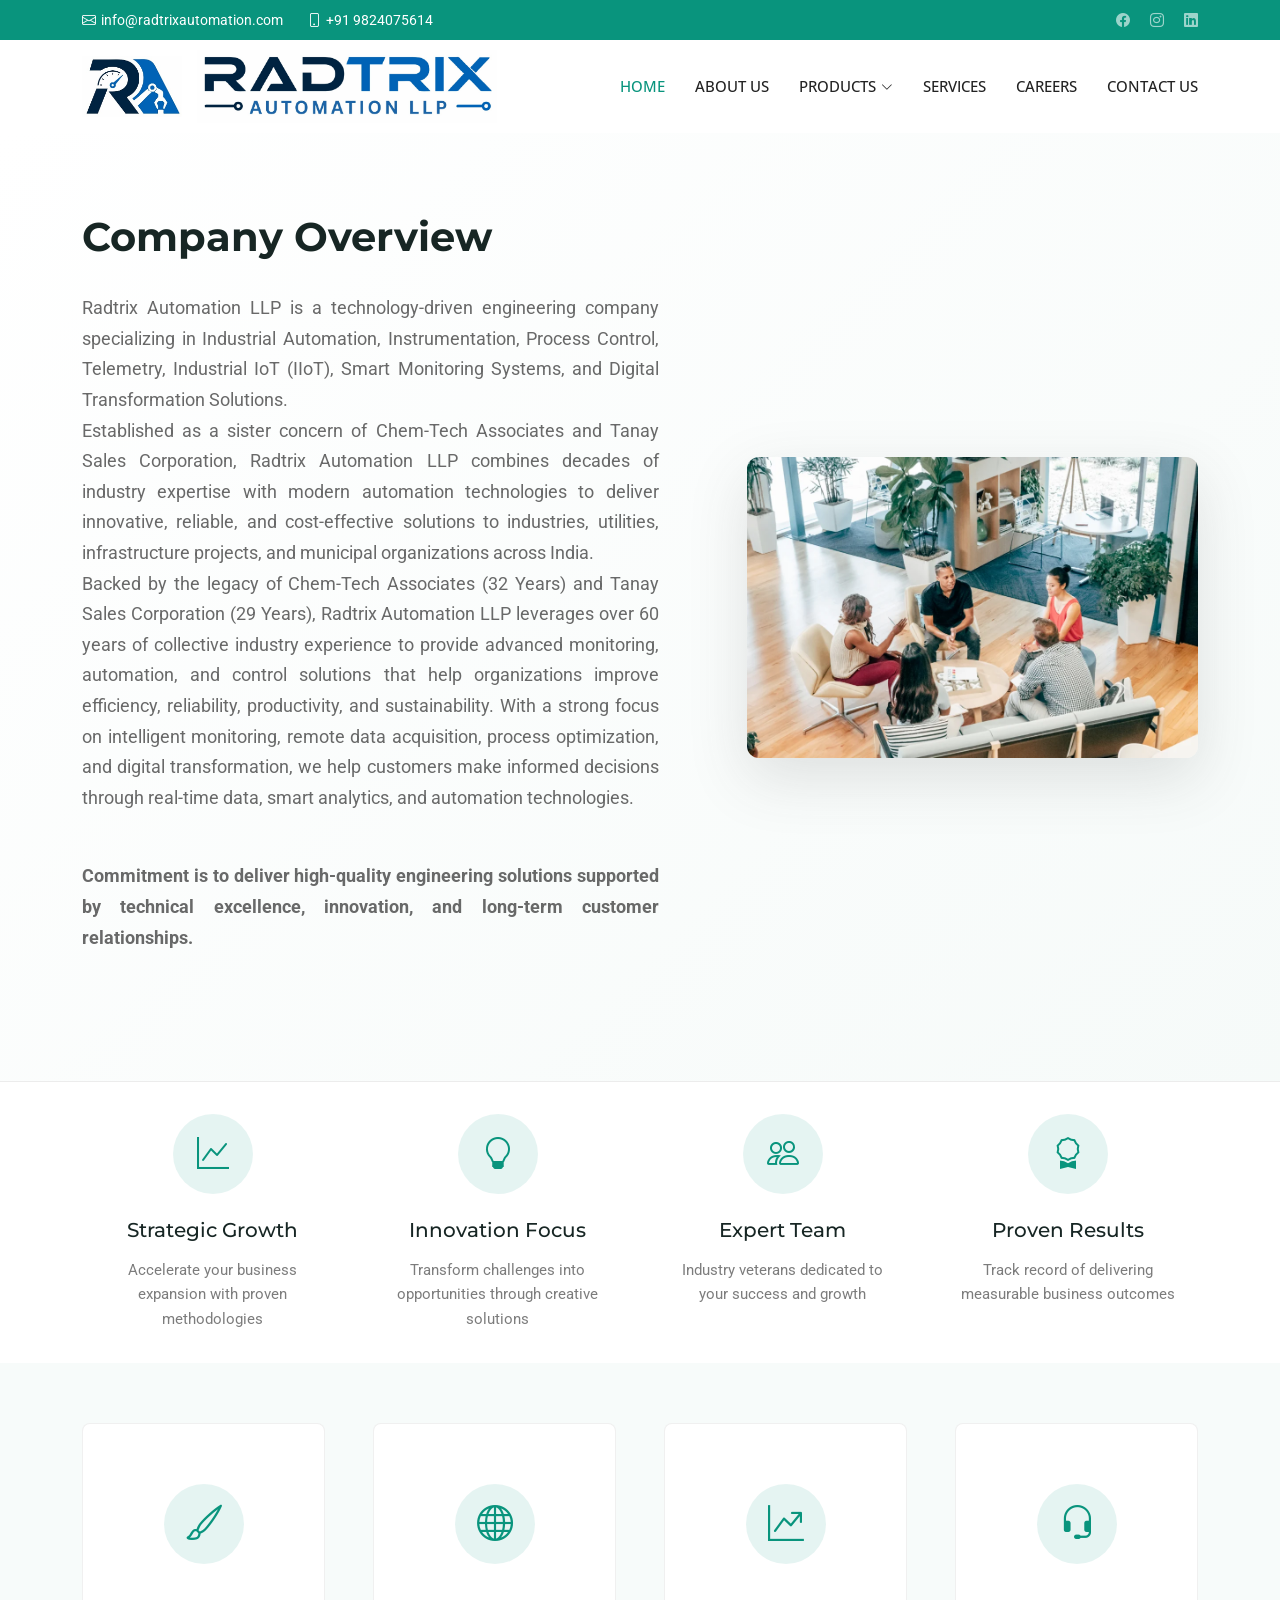
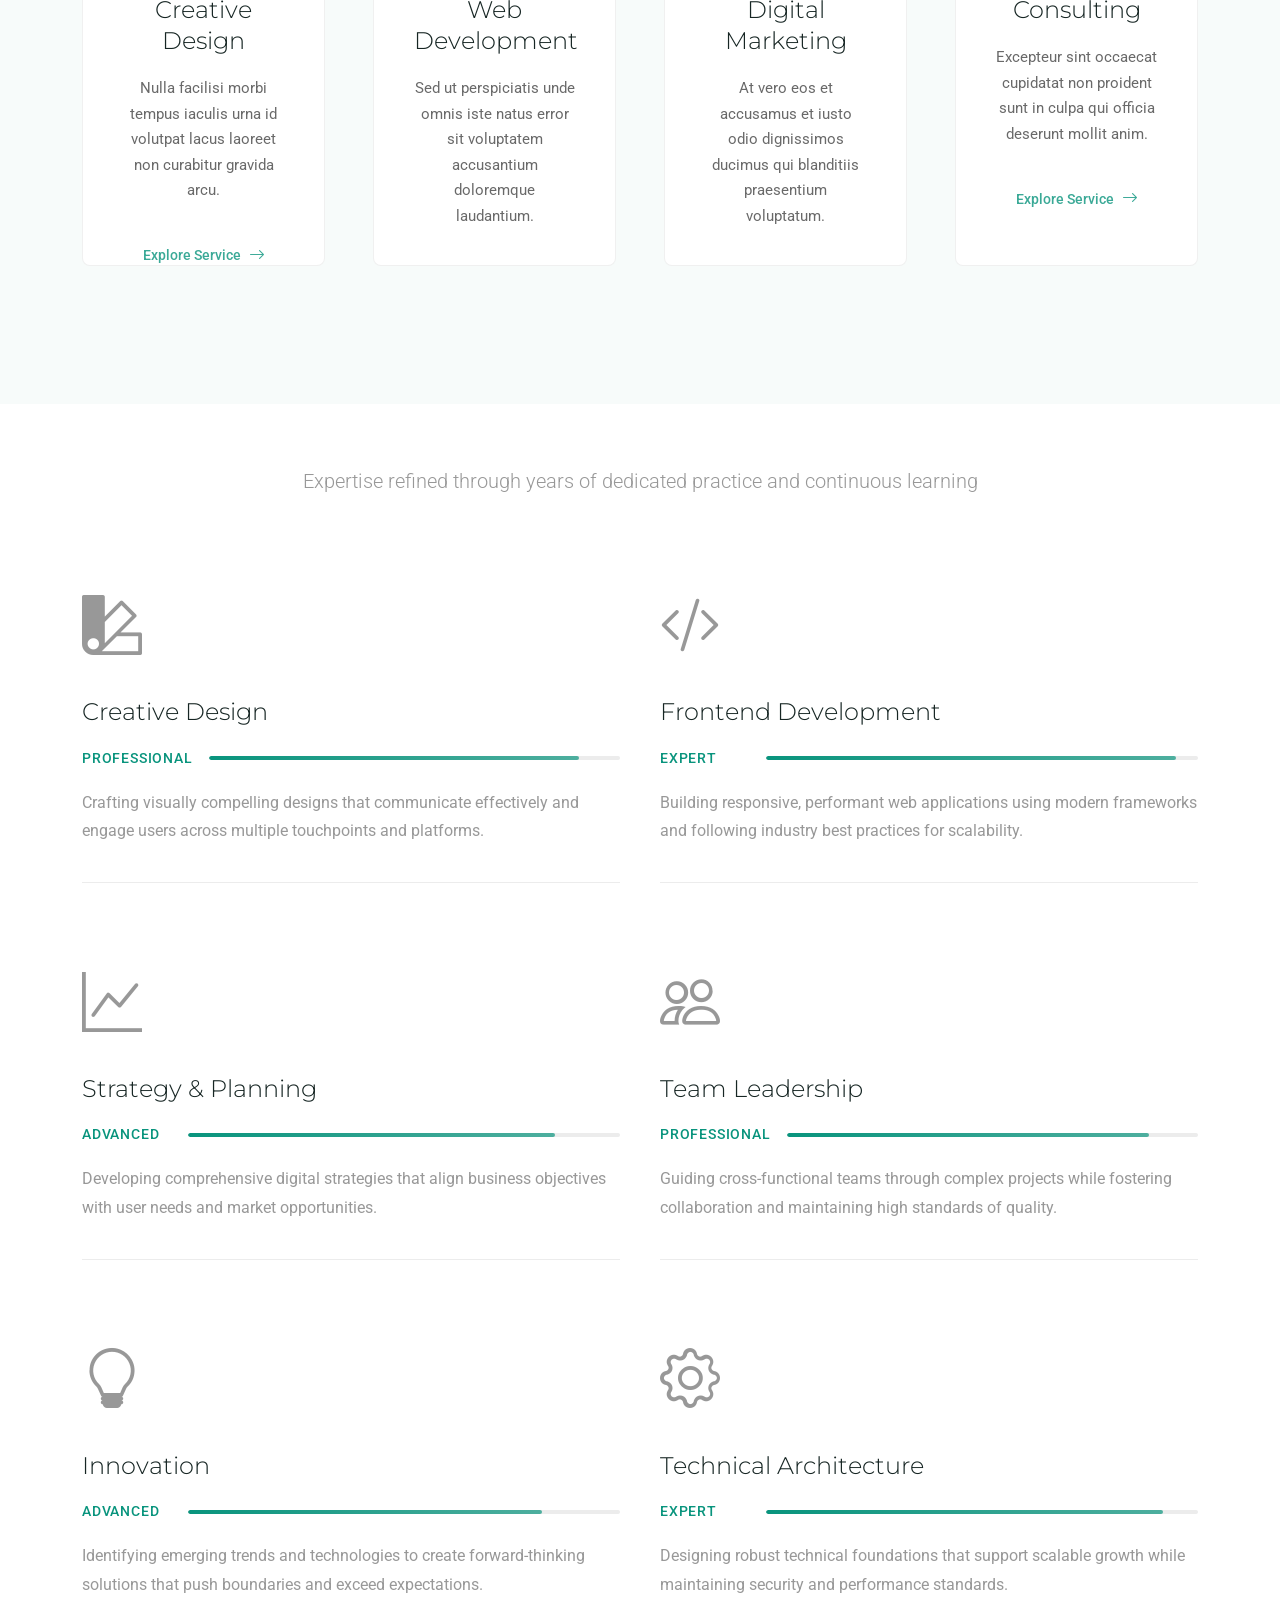
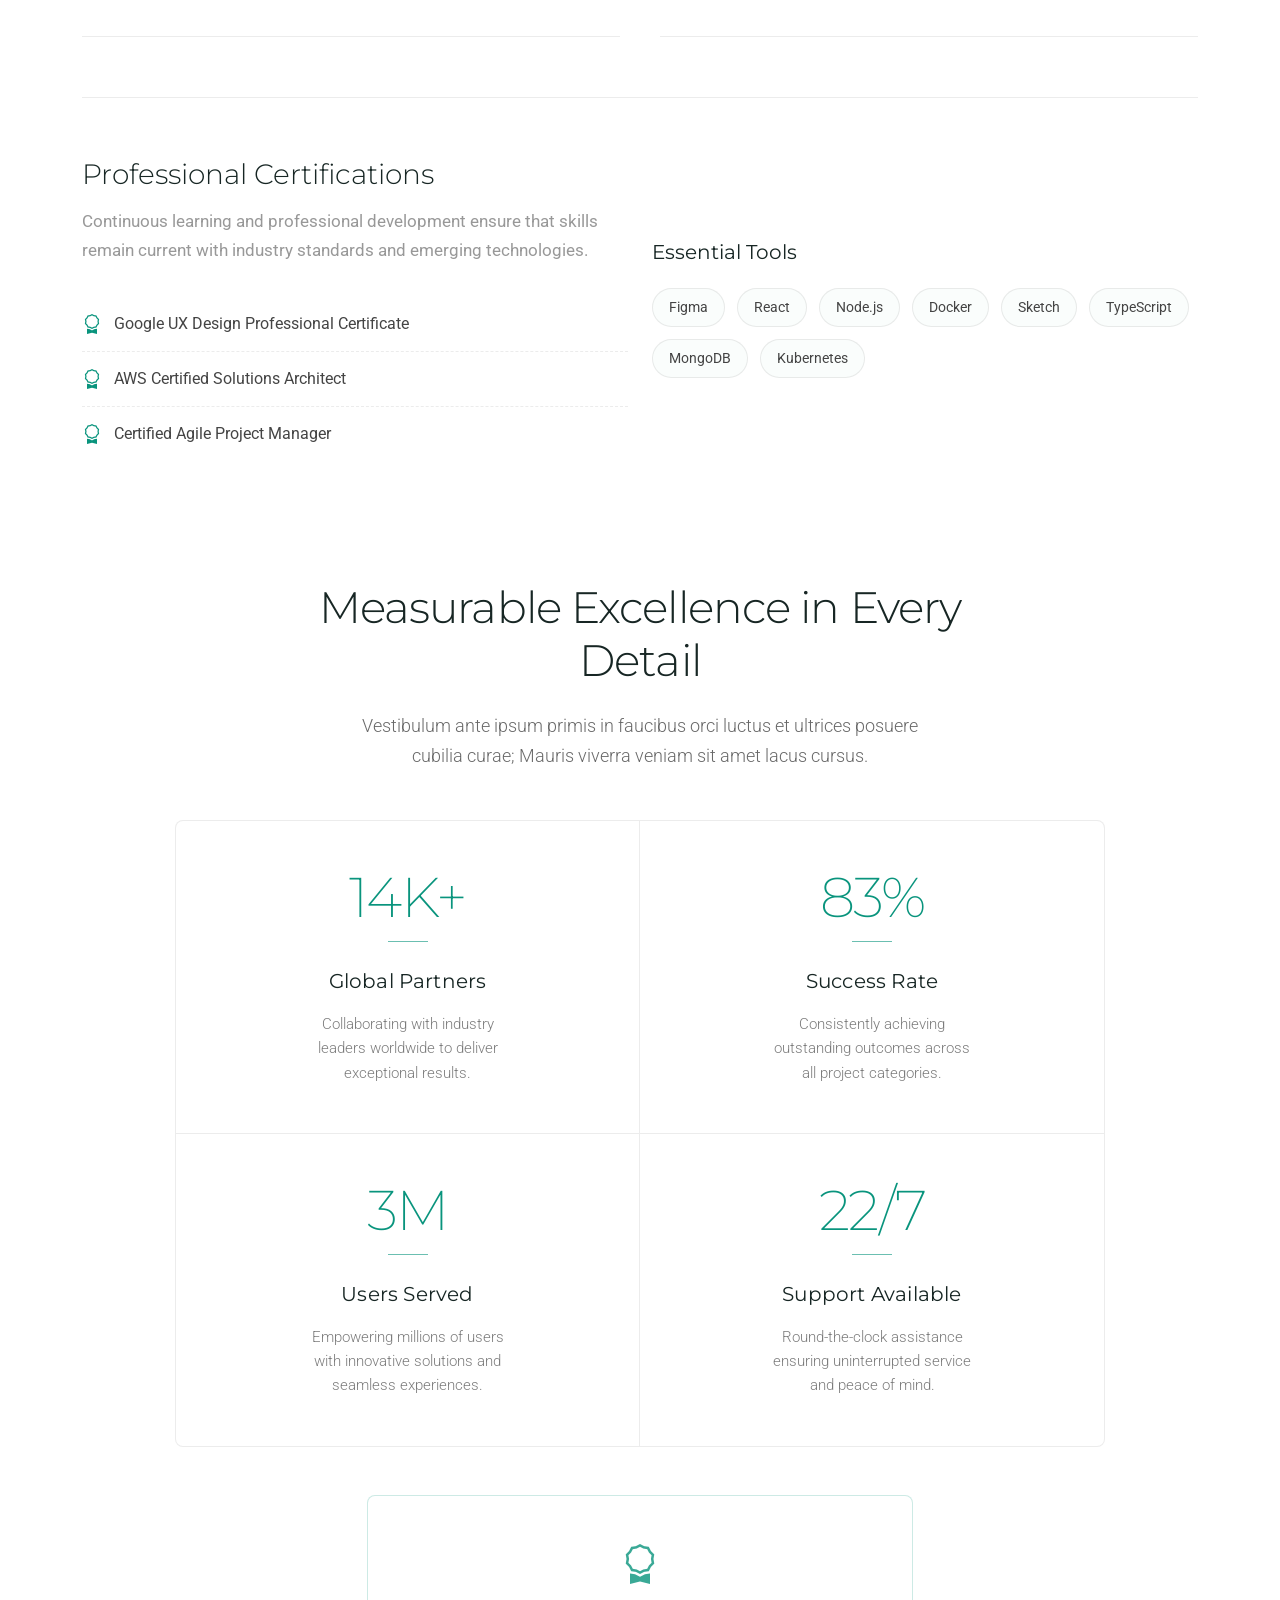
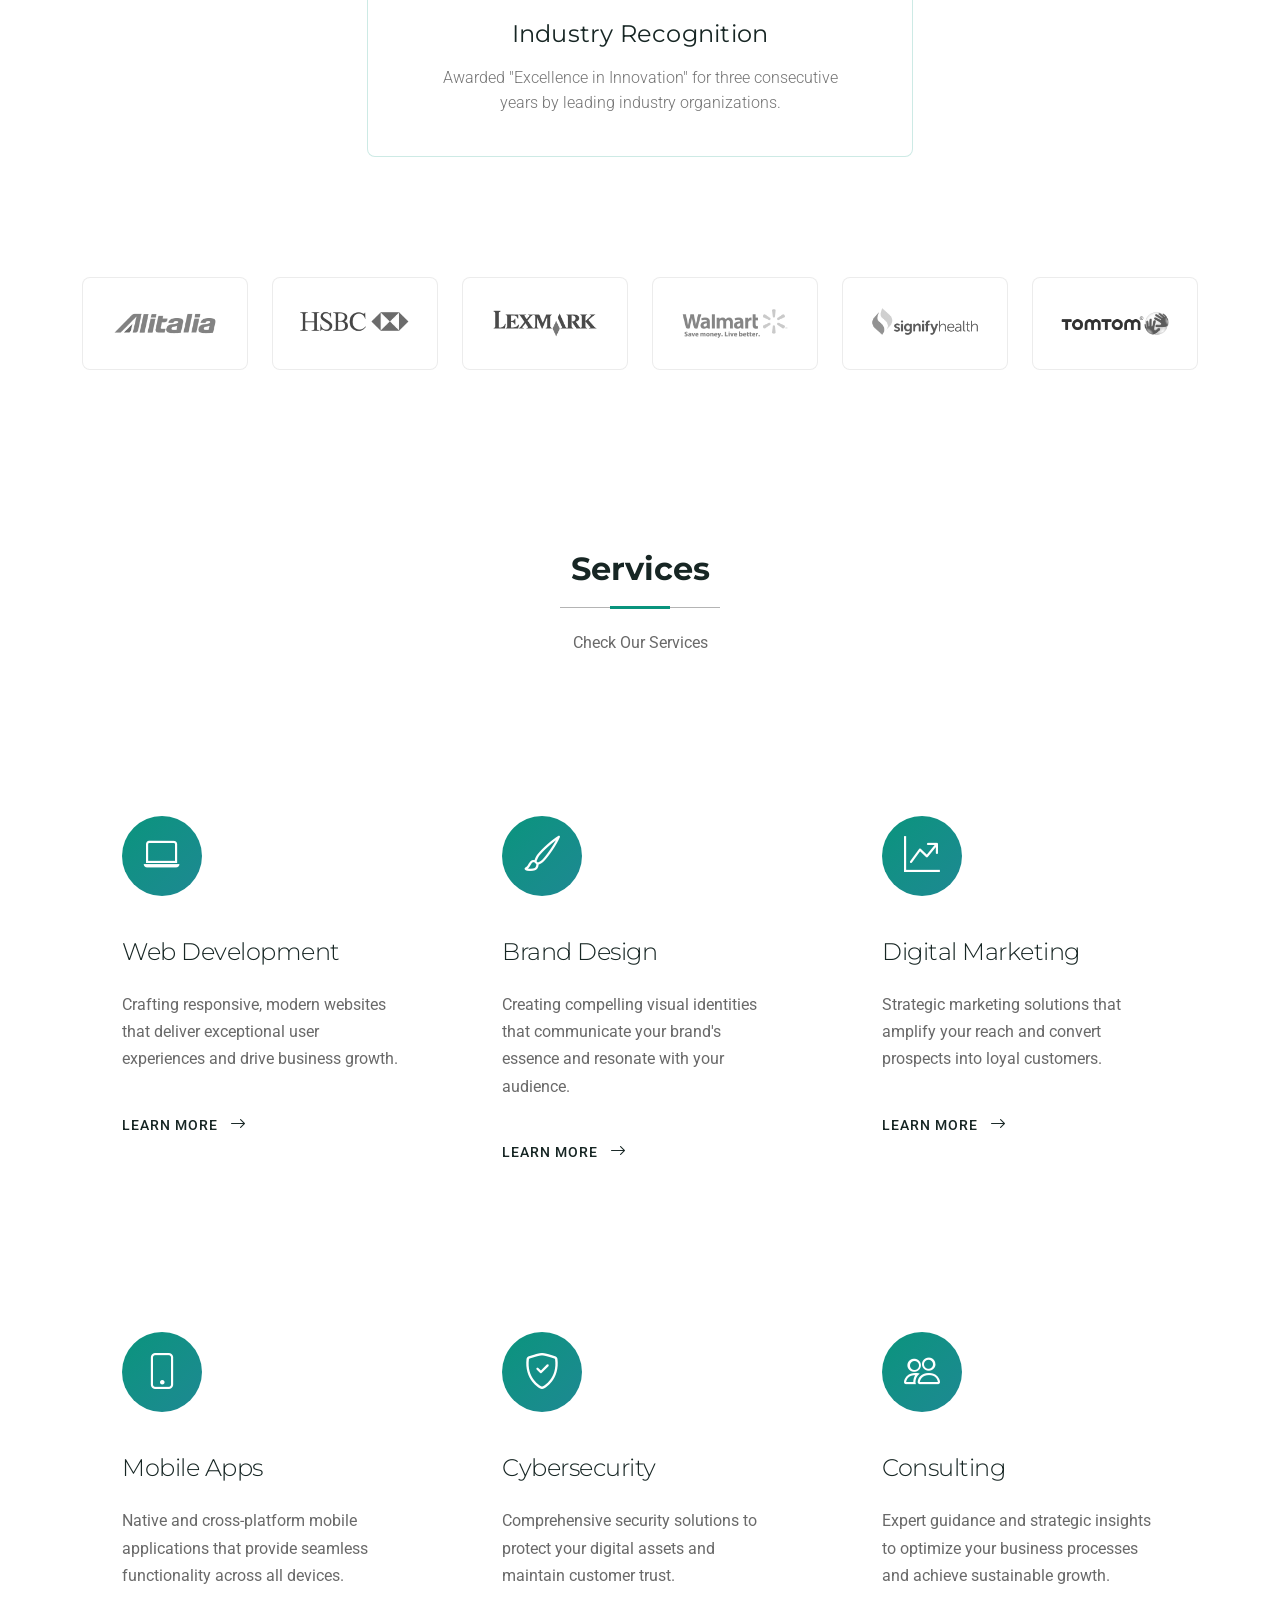
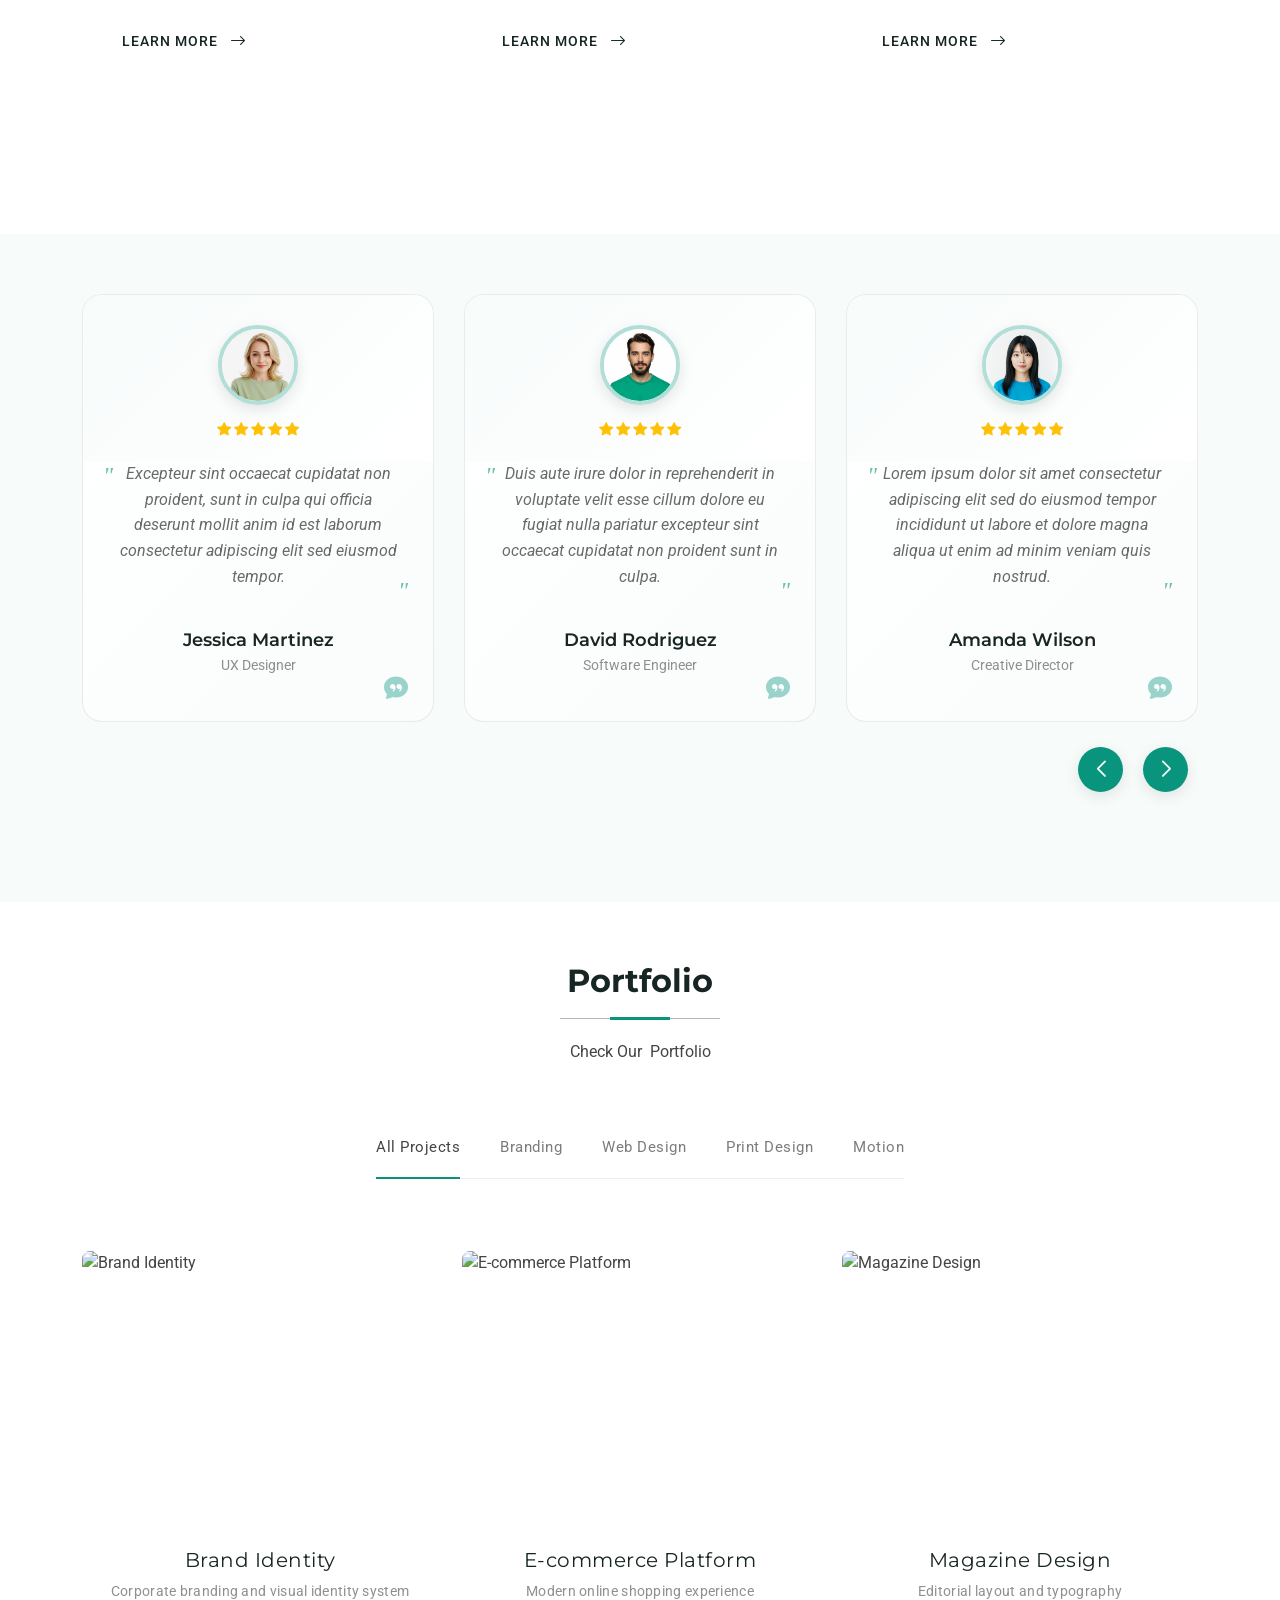
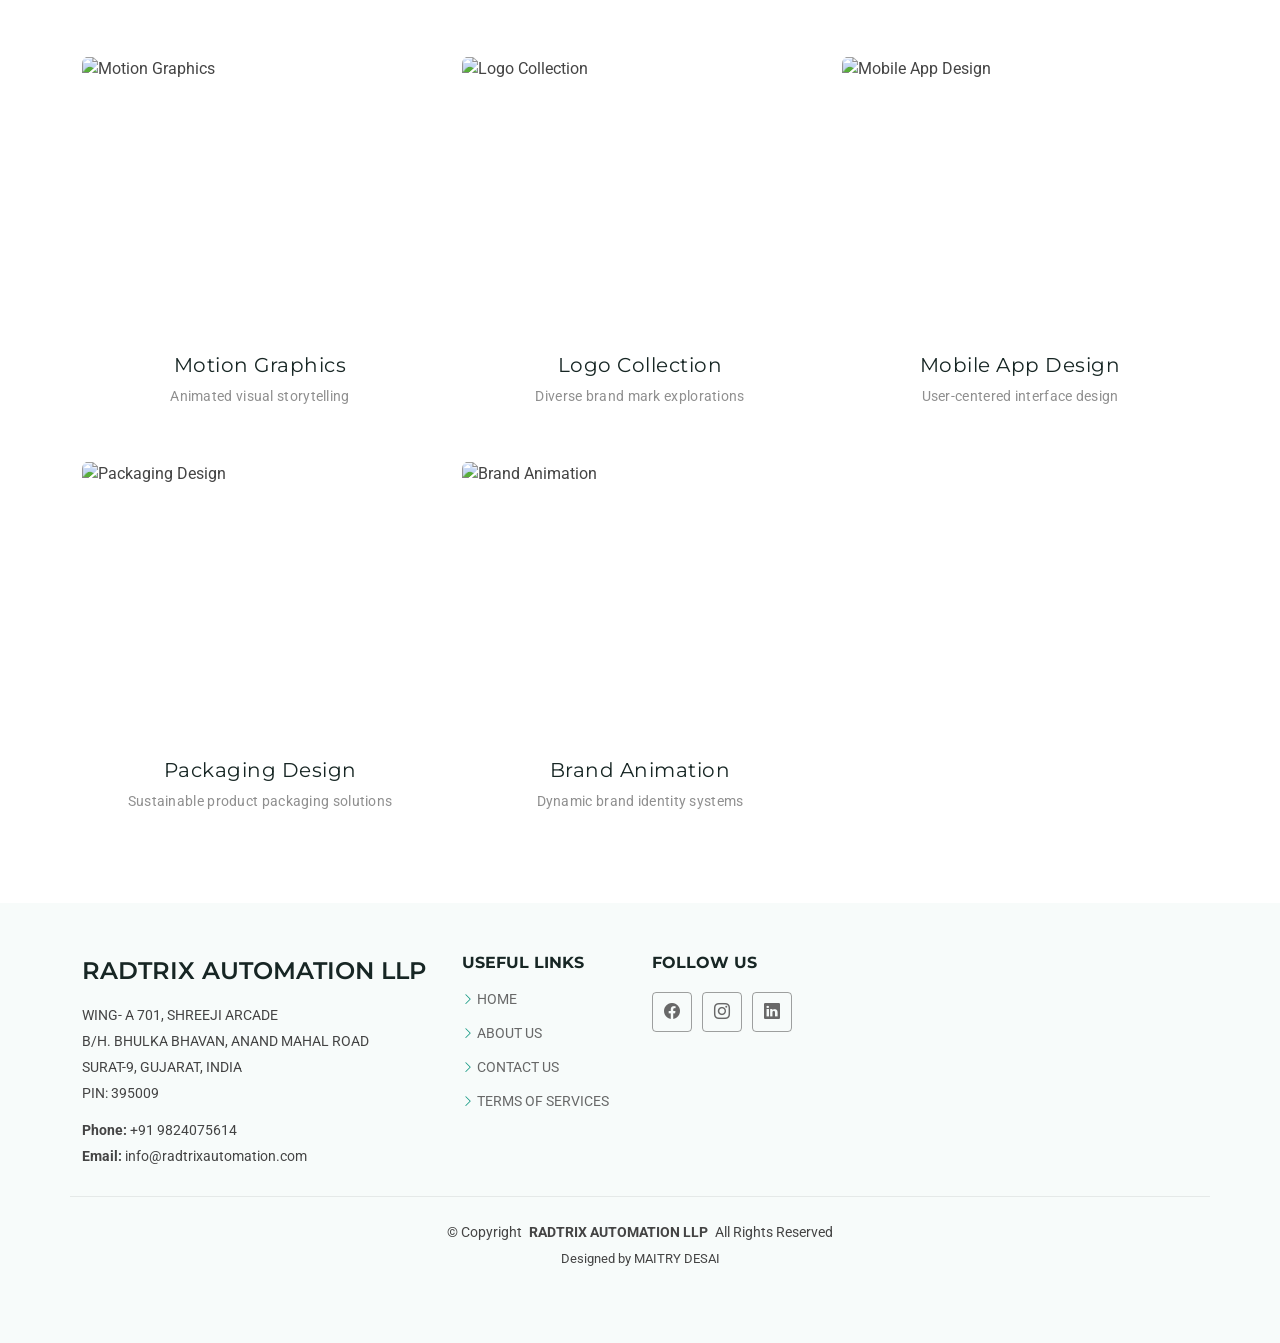
==== index.html @ 6730e78b "V1" ====
<!DOCTYPE html>
<html lang="en">

<head>
  <meta charset="utf-8">
  <meta content="width=device-width, initial-scale=1.0" name="viewport">
  <title>RADTRIX </title>
  <meta name="description" content="">
  <meta name="keywords" content="">

  <!-- Favicons -->
  <link href="assets/img/logo.jpg" rel="icon">
  <link href="assets/img/apple-touch-icon.png" rel="apple-touch-icon">

  <!-- Fonts -->
  <link href="https://fonts.googleapis.com" rel="preconnect">
  <link href="https://fonts.gstatic.com" rel="preconnect" crossorigin>
  <link href="https://fonts.googleapis.com/css2?family=Roboto:ital,wght@0,100;0,300;0,400;0,500;0,700;0,900;1,100;1,300;1,400;1,500;1,700;1,900&family=Open+Sans:ital,wght@0,300;0,400;0,500;0,600;0,700;0,800;1,300;1,400;1,500;1,600;1,700;1,800&family=Montserrat:ital,wght@0,100;0,200;0,300;0,400;0,500;0,600;0,700;0,800;0,900;1,100;1,200;1,300;1,400;1,500;1,600;1,700;1,800;1,900&display=swap" rel="stylesheet">

  <!-- Vendor CSS Files -->
  <link href="assets/vendor/bootstrap/css/bootstrap.min.css" rel="stylesheet">
  <link href="assets/vendor/bootstrap-icons/bootstrap-icons.css" rel="stylesheet">
  <link href="assets/vendor/aos/aos.css" rel="stylesheet">
  <link href="assets/vendor/glightbox/css/glightbox.min.css" rel="stylesheet">
  <link href="assets/vendor/swiper/swiper-bundle.min.css" rel="stylesheet">

  <!-- Main CSS File -->
  <link href="assets/css/main.css" rel="stylesheet">

  <!-- =======================================================
  * Template Name: CoreBiz
  * Template URL: https://bootstrapmade.com/corebiz-bootstrap-business-template/
  * Updated: Aug 30 2025 with Bootstrap v5.3.8
  * Author: BootstrapMade.com
  * License: https://bootstrapmade.com/license/
  ======================================================== -->
</head>

<body class="index-page">

  <header id="header" class="header sticky-top">

    <div class="topbar d-flex align-items-center dark-background">
      <div class="container d-flex justify-content-center justify-content-md-between">
        <div class="contact-info d-flex align-items-center">
          <i class="bi bi-envelope d-flex align-items-center"><a href="info@radtrixautomation.com">info@radtrixautomation.com</a></i>
          <i class="bi bi-phone d-flex align-items-center ms-4"><span>+91 9824075614</span></i>
        </div>
        <div class="social-links d-none d-md-flex align-items-center">
          <!-- <a href="#" class="twitter"><i class="bi bi-twitter-x"></i></a> -->
          <a href="#" class="facebook"><i class="bi bi-facebook"></i></a>
          <a href="#" class="instagram"><i class="bi bi-instagram"></i></a>
          <a href="#" class="linkedin"><i class="bi bi-linkedin"></i></a>
        </div> 
      </div>
    </div><!-- End Top Bar -->

    <div class="branding d-flex align-items-cente">

      <div class="container position-relative d-flex align-items-center justify-content-between">
        <a href="index.html" class="logo d-flex align-items-center">
          <!-- Uncomment the line below if you also wish to use an image logo -->
           <img src="assets/img/logo.jpg" alt="" width="100" height="200">
           <img src="assets/img/logo1.jpg" alt="" width="300" height="300">
          
        </a>

        <nav id="navmenu" class="navmenu">
          <ul>
            <li><a href="index.html" class="active">HOME</a></li>
            <li><a href= "about us.html">ABOUT US</a></li>
           
            <li class="dropdown"><a href="products.html"><span>PRODUCTS</span> <i class="bi bi-chevron-down toggle-dropdown"></i></a>
              <ul>
                <li class="dropdown"><a href="#"><span>FLOW</span> <i class="bi bi-chevron-down toggle-dropdown"></i></a>
                  <ul>
                    <li><a href="#">Electromagnetic Flow Meter</a></li>
                    <li><a href="#">2</a></li>
                    <li><a href="#"> 3</a></li>
                    <li><a href="#"> 4</a></li>
                    <li><a href="#"> 5</a></li>
                  </ul>
                </li>
                  <li class="dropdown"><a href="#"><span>PRESSURE</span> <i class="bi bi-chevron-down toggle-dropdown"></i></a>
                  <ul>
                    <li><a href="#"> 1</a></li>
                    <li><a href="#">2</a></li>
                    <li><a href="#"> 3</a></li>
                    <li><a href="#"> 4</a></li>
                    <li><a href="#"> 5</a></li>
                  </ul>
                  </li>
                  <li class="dropdown"><a href="#"><span>TEMPRATURE</span> <i class="bi bi-chevron-down toggle-dropdown"></i></a>
                  <ul>
                    <li><a href="#"> 1</a></li>
                    <li><a href="#">2</a></li>
                    <li><a href="#"> 3</a></li>
                    <li><a href="#"> 4</a></li>
                    <li><a href="#"> 5</a></li>
                  </ul>
                  </li>
                  <li class="dropdown"><a href="#"><span>HUMIDITY</span> <i class="bi bi-chevron-down toggle-dropdown"></i></a>
                  <ul>
                    <li><a href="#"> 1</a></li>
                    <li><a href="#">2</a></li>
                    <li><a href="#"> 3</a></li>
                    <li><a href="#"> 4</a></li>
                    <li><a href="#"> 5</a></li>
                  </ul>
                  </li>
                  <li class="dropdown"><a href="#"><span>AIR VELOCITY</span> <i class="bi bi-chevron-down toggle-dropdown"></i></a>
                  <ul>
                    <li><a href="#"> 1</a></li>
                    <li><a href="#">2</a></li>
                    <li><a href="#"> 3</a></li>
                    <li><a href="#"> 4</a></li>
                    <li><a href="#"> 5</a></li>
                  </ul>
                  </li>
                   <li class="dropdown"><a href="#"><span>LEVEL</span> <i class="bi bi-chevron-down toggle-dropdown"></i></a>
                  <ul>
                    <li><a href="#">VIBRATING LEVEL SWITCH</a></li>
                    <li><a href="#">RF ADMITTANCE LEVEL SWITCH</a></li>
                    <li><a href="#">ROTARY PADDLE SWITCH</a></li>
                    <li><a href="radar.html">RADAR LEVEL TRANSMITTER</a></li>
                    <li><a href="#">ULTRASONIC LEVEL TRANSMITTER</a></li>
                  </ul>
                  </li>
                   <li class="dropdown"><a href="#"><span>WATER QUALITY INSTRUMENTS</span> <i class="bi bi-chevron-down toggle-dropdown"></i></a>
                  <ul>
                    <li><a href="#"> 1</a></li>
                    <li><a href="#">2</a></li>
                    <li><a href="#"> 3</a></li>
                    <li><a href="#"> 4</a></li>
                    <li><a href="#"> 5</a></li>
                  </ul>
                  </li>
                    <li class="dropdown"><a href="#"><span>MOISTURE</span> <i class="bi bi-chevron-down toggle-dropdown"></i></a>
                  <ul>
                    <li><a href="#"> 1</a></li>
                    <li><a href="#">2</a></li>
                    <li><a href="#"> 3</a></li>
                    <li><a href="#"> 4</a></li>
                    <li><a href="#"> 5</a></li>
                  </ul>
                  </li>
                    <li class="dropdown"><a href="#"><span>OTHERS</span> <i class="bi bi-chevron-down toggle-dropdown"></i></a>
                  <ul>
                    <li><a href="#"> 1</a></li>
                    <li><a href="#">2</a></li>
                    <li><a href="#"> 3</a></li>
                    <li><a href="#"> 4</a></li>
                    <li><a href="#"> 5</a></li>
                  </ul>
                  </li>
               
              </ul>
            </li>
             <li><a href="services.html">SERVICES</a></li>
            <li><a href="careers.html">CAREERS</a></li>
            <li><a href="contact us.html">CONTACT US</a></li>
          </ul>
          <i class="mobile-nav-toggle d-xl-none bi bi-list"></i>
        </nav>

      </div>

    </div>

  </header>

  <main class="main">

    <!-- Hero Section -->
    <section id="hero" class="hero section">

      <div class="hero-content">
        <div class="container">
          <div class="row align-items-center">
            <div class="col-lg-7" data-aos="fade-up" data-aos-delay="100">
              <div class="content">
                <h1>Company Overview</h1>
                <p style="text-align: justify;">Radtrix Automation LLP is a technology-driven engineering company specializing in Industrial Automation, Instrumentation, Process Control, Telemetry, Industrial IoT (IIoT), Smart Monitoring Systems, and Digital Transformation Solutions.<br>
Established as a sister concern of Chem-Tech Associates and Tanay Sales Corporation, Radtrix Automation LLP combines decades of industry expertise with modern automation technologies to deliver innovative, reliable, and cost-effective solutions to industries, utilities, infrastructure projects, and municipal organizations across India.<br>
Backed by the legacy of Chem-Tech Associates (32 Years) and Tanay Sales Corporation (29 Years), Radtrix Automation LLP leverages over 60 years of collective industry experience to provide advanced monitoring, automation, and control solutions that help organizations improve efficiency, reliability, productivity, and sustainability.
With a strong focus on intelligent monitoring, remote data acquisition, process optimization, and digital transformation, we help customers make informed decisions through real-time data, smart analytics, and automation technologies.</p>
<p style="text-align: justify;"><strong>Commitment is to deliver high-quality engineering solutions supported by technical excellence, innovation, and long-term customer relationships.</strong> </p>
                <!-- <div class="cta-group">
                  <a href="#about" class="btn-primary">Start Your Journey</a>
                  <a href="https://www.youtube.com/watch?v=Y7f98aduVJ8" class="btn-secondary glightbox">
                    <i class="bi bi-play-circle"></i>
                    <span>Watch Our Story</span>
                  </a>
                </div> -->
              </div>
            </div>
            <div class="col-lg-5" data-aos="fade-up" data-aos-delay="200">
              <div class="hero-image">
                <img src="assets/img/about/about-8.webp" alt="Corporate Business" class="img-fluid">
                <!-- <div class="floating-card" data-aos="fade-up" data-aos-delay="300">
                  <div class="card-content">
                    <div class="metric">
                      <span class="number">150+</span>
                      <span class="label">Successful Projects</span>
                    </div>
                    <div class="metric">
                      <span class="number">98%</span>
                      <span class="label">Client Satisfaction</span>
                    </div>
                  </div>
                </div> -->
              </div>
            </div>
          </div>
        </div>

        <div class="hero-features">
          <div class="container">
            <div class="row">
              <div class="col-lg-3 col-md-6" data-aos="fade-up" data-aos-delay="100">
                <div class="feature-item">
                  <div class="icon">
                    <i class="bi bi-graph-up"></i>
                  </div>
                  <h4>Strategic Growth</h4>
                  <p>Accelerate your business expansion with proven methodologies</p>
                </div>
              </div>
              <div class="col-lg-3 col-md-6" data-aos="fade-up" data-aos-delay="200">
                <div class="feature-item">
                  <div class="icon">
                    <i class="bi bi-lightbulb"></i>
                  </div>
                  <h4>Innovation Focus</h4>
                  <p>Transform challenges into opportunities through creative solutions</p>
                </div>
              </div>
              <div class="col-lg-3 col-md-6" data-aos="fade-up" data-aos-delay="300">
                <div class="feature-item">
                  <div class="icon">
                    <i class="bi bi-people"></i>
                  </div>
                  <h4>Expert Team</h4>
                  <p>Industry veterans dedicated to your success and growth</p>
                </div>
              </div>
              <div class="col-lg-3 col-md-6" data-aos="fade-up" data-aos-delay="400">
                <div class="feature-item">
                  <div class="icon">
                    <i class="bi bi-award"></i>
                  </div>
                  <h4>Proven Results</h4>
                  <p>Track record of delivering measurable business outcomes</p>
                </div>
              </div>
            </div>
          </div>
        </div>

      </div>

    </section><!-- /Hero Section -->

    <!-- Featured Services Section -->
    <section id="featured-services" class="featured-services section light-background">

      <div class="container" data-aos="fade-up" data-aos-delay="100">

        <div class="row g-5">

          <div class="col-lg-3 col-md-6" data-aos="fade-up" data-aos-delay="200">
            <div class="service-item">
              <div class="service-icon">
                <i class="bi bi-brush"></i>
              </div>
              <h3>Creative Design</h3>
              <p>Nulla facilisi morbi tempus iaculis urna id volutpat lacus laoreet non curabitur gravida arcu.</p>
              <a href="service-details.html" class="service-link">
                <span>Explore Service</span>
                <i class="bi bi-arrow-right"></i>
              </a>
            </div>
          </div><!-- End Service Item -->

          <div class="col-lg-3 col-md-6" data-aos="fade-up" data-aos-delay="300">
            <div class="service-item">
              <div class="service-icon">
                <i class="bi bi-globe"></i>
              </div>
              <h3>Web Development</h3>
              <p>Sed ut perspiciatis unde omnis iste natus error sit voluptatem accusantium doloremque laudantium.</p>
              <a href="service-details.html" class="service-link">
                <span>Explore Service</span>
                <i class="bi bi-arrow-right"></i>
              </a>
            </div>
          </div><!-- End Service Item -->

          <div class="col-lg-3 col-md-6" data-aos="fade-up" data-aos-delay="400">
            <div class="service-item">
              <div class="service-icon">
                <i class="bi bi-graph-up-arrow"></i>
              </div>
              <h3>Digital Marketing</h3>
              <p>At vero eos et accusamus et iusto odio dignissimos ducimus qui blanditiis praesentium voluptatum.</p>
              <a href="service-details.html" class="service-link">
                <span>Explore Service</span>
                <i class="bi bi-arrow-right"></i>
              </a>
            </div>
          </div><!-- End Service Item -->

          <div class="col-lg-3 col-md-6" data-aos="fade-up" data-aos-delay="500">
            <div class="service-item">
              <div class="service-icon">
                <i class="bi bi-headset"></i>
              </div>
              <h3>Consulting</h3>
              <p>Excepteur sint occaecat cupidatat non proident sunt in culpa qui officia deserunt mollit anim.</p>
              <a href="service-details.html" class="service-link">
                <span>Explore Service</span>
                <i class="bi bi-arrow-right"></i>
              </a>
            </div>
          </div><!-- End Service Item -->

        </div>

      </div>

    </section><!-- /Featured Services Section -->



    <!-- Skills Section -->
    <section id="skills" class="skills section">

      <div class="container" data-aos="fade-up" data-aos-delay="100">

        <div class="row justify-content-center">
          <div class="col-lg-8">
            <div class="intro-content text-center mb-5" data-aos="fade-up" data-aos-delay="150">
              <p class="lead-text">Expertise refined through years of dedicated practice and continuous learning</p>
            </div>
          </div>
        </div>

        <div class="skills-grid">
          <div class="skill-item skills-animation" data-aos="fade-up" data-aos-delay="200">
            <div class="skill-icon">
              <i class="bi bi-palette2"></i>
            </div>
            <h3 class="skill-name">Creative Design</h3>
            <div class="skill-level">
              <span class="level-text">Professional</span>
              <div class="progress-track progress">
                <div class="progress-bar" role="progressbar" aria-valuenow="90" aria-valuemin="0" aria-valuemax="100"></div>
              </div>
            </div>
            <p class="skill-description">Crafting visually compelling designs that communicate effectively and engage users across multiple touchpoints and platforms.</p>
          </div>

          <div class="skill-item skills-animation" data-aos="fade-up" data-aos-delay="250">
            <div class="skill-icon">
              <i class="bi bi-code-slash"></i>
            </div>
            <h3 class="skill-name">Frontend Development</h3>
            <div class="skill-level">
              <span class="level-text">Expert</span>
              <div class="progress-track progress">
                <div class="progress-bar" role="progressbar" aria-valuenow="95" aria-valuemin="0" aria-valuemax="100"></div>
              </div>
            </div>
            <p class="skill-description">Building responsive, performant web applications using modern frameworks and following industry best practices for scalability.</p>
          </div>

          <div class="skill-item skills-animation" data-aos="fade-up" data-aos-delay="300">
            <div class="skill-icon">
              <i class="bi bi-graph-up"></i>
            </div>
            <h3 class="skill-name">Strategy &amp; Planning</h3>
            <div class="skill-level">
              <span class="level-text">Advanced</span>
              <div class="progress-track progress">
                <div class="progress-bar" role="progressbar" aria-valuenow="85" aria-valuemin="0" aria-valuemax="100"></div>
              </div>
            </div>
            <p class="skill-description">Developing comprehensive digital strategies that align business objectives with user needs and market opportunities.</p>
          </div>

          <div class="skill-item skills-animation" data-aos="fade-up" data-aos-delay="350">
            <div class="skill-icon">
              <i class="bi bi-people"></i>
            </div>
            <h3 class="skill-name">Team Leadership</h3>
            <div class="skill-level">
              <span class="level-text">Professional</span>
              <div class="progress-track progress">
                <div class="progress-bar" role="progressbar" aria-valuenow="88" aria-valuemin="0" aria-valuemax="100"></div>
              </div>
            </div>
            <p class="skill-description">Guiding cross-functional teams through complex projects while fostering collaboration and maintaining high standards of quality.</p>
          </div>

          <div class="skill-item skills-animation" data-aos="fade-up" data-aos-delay="400">
            <div class="skill-icon">
              <i class="bi bi-lightbulb"></i>
            </div>
            <h3 class="skill-name">Innovation</h3>
            <div class="skill-level">
              <span class="level-text">Advanced</span>
              <div class="progress-track progress">
                <div class="progress-bar" role="progressbar" aria-valuenow="82" aria-valuemin="0" aria-valuemax="100"></div>
              </div>
            </div>
            <p class="skill-description">Identifying emerging trends and technologies to create forward-thinking solutions that push boundaries and exceed expectations.</p>
          </div>

          <div class="skill-item skills-animation" data-aos="fade-up" data-aos-delay="450">
            <div class="skill-icon">
              <i class="bi bi-gear"></i>
            </div>
            <h3 class="skill-name">Technical Architecture</h3>
            <div class="skill-level">
              <span class="level-text">Expert</span>
              <div class="progress-track progress">
                <div class="progress-bar" role="progressbar" aria-valuenow="92" aria-valuemin="0" aria-valuemax="100"></div>
              </div>
            </div>
            <p class="skill-description">Designing robust technical foundations that support scalable growth while maintaining security and performance standards.</p>
          </div>
        </div>

        <div class="certification-area mt-5" data-aos="fade-up" data-aos-delay="500">
          <div class="row align-items-center">
            <div class="col-lg-6">
              <div class="cert-content">
                <h4 class="cert-title">Professional Certifications</h4>
                <p class="cert-description">Continuous learning and professional development ensure that skills remain current with industry standards and emerging technologies.</p>
                <div class="cert-list">
                  <div class="cert-item">
                    <i class="bi bi-award"></i>
                    <span>Google UX Design Professional Certificate</span>
                  </div>
                  <div class="cert-item">
                    <i class="bi bi-award"></i>
                    <span>AWS Certified Solutions Architect</span>
                  </div>
                  <div class="cert-item">
                    <i class="bi bi-award"></i>
                    <span>Certified Agile Project Manager</span>
                  </div>
                </div>
              </div>
            </div>
            <div class="col-lg-6">
              <div class="tools-showcase">
                <h5 class="tools-title">Essential Tools</h5>
                <div class="tools-grid">
                  <span class="tool-tag">Figma</span>
                  <span class="tool-tag">React</span>
                  <span class="tool-tag">Node.js</span>
                  <span class="tool-tag">Docker</span>
                  <span class="tool-tag">Sketch</span>
                  <span class="tool-tag">TypeScript</span>
                  <span class="tool-tag">MongoDB</span>
                  <span class="tool-tag">Kubernetes</span>
                </div>
              </div>
            </div>
          </div>
        </div>

      </div>

    </section><!-- /Skills Section -->

    <!-- Stats Section -->
    <section id="stats" class="stats section">

      <div class="container" data-aos="fade-up" data-aos-delay="100">

        <div class="row justify-content-center mb-5">
          <div class="col-lg-8 text-center" data-aos="fade-up" data-aos-delay="200">
            <h2 class="section-headline mb-4">Measurable Excellence in Every Detail</h2>
            <p class="section-description">Vestibulum ante ipsum primis in faucibus orci luctus et ultrices posuere cubilia curae; Mauris viverra veniam sit amet lacus cursus.</p>
          </div>
        </div>

        <div class="stats-grid row g-0 justify-content-center">
          <div class="col-lg-10">
            <div class="stats-container">

              <div class="stat-item" data-aos="fade-up" data-aos-delay="100">
                <div class="stat-content">
                  <div class="stat-number">
                    <span data-purecounter-start="0" data-purecounter-end="15" data-purecounter-duration="2" class="purecounter"></span>K+
                  </div>
                  <div class="stat-divider"></div>
                  <div class="stat-label">Global Partners</div>
                  <p class="stat-description">Collaborating with industry leaders worldwide to deliver exceptional results.</p>
                </div>
              </div>

              <div class="stat-item" data-aos="fade-up" data-aos-delay="200">
                <div class="stat-content">
                  <div class="stat-number">
                    <span data-purecounter-start="0" data-purecounter-end="89" data-purecounter-duration="2" class="purecounter"></span>%
                  </div>
                  <div class="stat-divider"></div>
                  <div class="stat-label">Success Rate</div>
                  <p class="stat-description">Consistently achieving outstanding outcomes across all project categories.</p>
                </div>
              </div>

              <div class="stat-item" data-aos="fade-up" data-aos-delay="300">
                <div class="stat-content">
                  <div class="stat-number">
                    <span data-purecounter-start="0" data-purecounter-end="2.8" data-purecounter-duration="2" class="purecounter"></span>M
                  </div>
                  <div class="stat-divider"></div>
                  <div class="stat-label">Users Served</div>
                  <p class="stat-description">Empowering millions of users with innovative solutions and seamless experiences.</p>
                </div>
              </div>

              <div class="stat-item" data-aos="fade-up" data-aos-delay="400">
                <div class="stat-content">
                  <div class="stat-number">
                    <span data-purecounter-start="0" data-purecounter-end="24" data-purecounter-duration="2" class="purecounter"></span>/7
                  </div>
                  <div class="stat-divider"></div>
                  <div class="stat-label">Support Available</div>
                  <p class="stat-description">Round-the-clock assistance ensuring uninterrupted service and peace of mind.</p>
                </div>
              </div>

            </div>
          </div>
        </div>

        <div class="row justify-content-center mt-5">
          <div class="col-lg-6 text-center" data-aos="fade-up" data-aos-delay="500">
            <div class="achievement-badge">
              <div class="badge-icon">
                <i class="bi bi-award"></i>
              </div>
              <div class="badge-content">
                <h4 class="badge-title">Industry Recognition</h4>
                <p class="badge-text">Awarded "Excellence in Innovation" for three consecutive years by leading industry organizations.</p>
              </div>
            </div>
          </div>
        </div>

      </div>

    </section><!-- /Stats Section -->

    <!-- Clients Section -->
    <section id="clients" class="clients section">

      <div class="container" data-aos="fade-up" data-aos-delay="100">

        <div class="row gy-4">
          <div class="col-xl-2 col-lg-3 col-md-4 col-6" data-aos="zoom-in" data-aos-delay="100">
            <div class="client-item">
              <img src="assets/img/clients/clients-1.webp" class="img-fluid" alt="Client 1">
            </div>
          </div><!-- End Client Item -->

          <div class="col-xl-2 col-lg-3 col-md-4 col-6" data-aos="zoom-in" data-aos-delay="150">
            <div class="client-item">
              <img src="assets/img/clients/clients-2.webp" class="img-fluid" alt="Client 2">
            </div>
          </div><!-- End Client Item -->

          <div class="col-xl-2 col-lg-3 col-md-4 col-6" data-aos="zoom-in" data-aos-delay="200">
            <div class="client-item">
              <img src="assets/img/clients/clients-3.webp" class="img-fluid" alt="Client 3">
            </div>
          </div><!-- End Client Item -->

          <div class="col-xl-2 col-lg-3 col-md-4 col-6" data-aos="zoom-in" data-aos-delay="250">
            <div class="client-item">
              <img src="assets/img/clients/clients-4.webp" class="img-fluid" alt="Client 4">
            </div>
          </div><!-- End Client Item -->

          <div class="col-xl-2 col-lg-3 col-md-4 col-6" data-aos="zoom-in" data-aos-delay="300">
            <div class="client-item">
              <img src="assets/img/clients/clients-5.webp" class="img-fluid" alt="Client 5">
            </div>
          </div><!-- End Client Item -->

          <div class="col-xl-2 col-lg-3 col-md-4 col-6" data-aos="zoom-in" data-aos-delay="350">
            <div class="client-item">
              <img src="assets/img/clients/clients-6.webp" class="img-fluid" alt="Client 6">
            </div>
          </div><!-- End Client Item -->

        </div>

      </div>

    </section><!-- /Clients Section -->

    <!-- Services Section -->
    <section id="services" class="services section">

      <!-- Section Title -->
      <div class="container section-title" data-aos="fade-up">
        <h2>Services</h2>
        <p>Check Our Services</p>
      </div><!-- End Section Title -->

      <div class="container" data-aos="fade-up" data-aos-delay="100">

        <div class="row gy-5">

          <div class="col-lg-4 col-md-6" data-aos="fade-up" data-aos-delay="200">
            <div class="service-item">
              <div class="service-icon">
                <i class="bi bi-laptop"></i>
              </div>
              <h3>Web Development</h3>
              <p>Crafting responsive, modern websites that deliver exceptional user experiences and drive business growth.</p>
              <a href="service-details.html" class="service-link">
                <span>Learn More</span>
                <i class="bi bi-arrow-right"></i>
              </a>
            </div>
          </div>

          <div class="col-lg-4 col-md-6" data-aos="fade-up" data-aos-delay="250">
            <div class="service-item">
              <div class="service-icon">
                <i class="bi bi-brush"></i>
              </div>
              <h3>Brand Design</h3>
              <p>Creating compelling visual identities that communicate your brand's essence and resonate with your audience.</p>
              <a href="service-details.html" class="service-link">
                <span>Learn More</span>
                <i class="bi bi-arrow-right"></i>
              </a>
            </div>
          </div>

          <div class="col-lg-4 col-md-6" data-aos="fade-up" data-aos-delay="300">
            <div class="service-item">
              <div class="service-icon">
                <i class="bi bi-graph-up-arrow"></i>
              </div>
              <h3>Digital Marketing</h3>
              <p>Strategic marketing solutions that amplify your reach and convert prospects into loyal customers.</p>
              <a href="service-details.html" class="service-link">
                <span>Learn More</span>
                <i class="bi bi-arrow-right"></i>
              </a>
            </div>
          </div>

          <div class="col-lg-4 col-md-6" data-aos="fade-up" data-aos-delay="200">
            <div class="service-item">
              <div class="service-icon">
                <i class="bi bi-phone"></i>
              </div>
              <h3>Mobile Apps</h3>
              <p>Native and cross-platform mobile applications that provide seamless functionality across all devices.</p>
              <a href="service-details.html" class="service-link">
                <span>Learn More</span>
                <i class="bi bi-arrow-right"></i>
              </a>
            </div>
          </div>

          <div class="col-lg-4 col-md-6" data-aos="fade-up" data-aos-delay="250">
            <div class="service-item">
              <div class="service-icon">
                <i class="bi bi-shield-check"></i>
              </div>
              <h3>Cybersecurity</h3>
              <p>Comprehensive security solutions to protect your digital assets and maintain customer trust.</p>
              <a href="service-details.html" class="service-link">
                <span>Learn More</span>
                <i class="bi bi-arrow-right"></i>
              </a>
            </div>
          </div>

          <div class="col-lg-4 col-md-6" data-aos="fade-up" data-aos-delay="300">
            <div class="service-item">
              <div class="service-icon">
                <i class="bi bi-people"></i>
              </div>
              <h3>Consulting</h3>
              <p>Expert guidance and strategic insights to optimize your business processes and achieve sustainable growth.</p>
              <a href="service-details.html" class="service-link">
                <span>Learn More</span>
                <i class="bi bi-arrow-right"></i>
              </a>
            </div>
          </div>

        </div>

      </div>

    </section><!-- /Services Section -->

    <!-- Testimonials Section -->
    <section id="testimonials" class="testimonials section light-background">

      <div class="container" data-aos="fade-up" data-aos-delay="100">

        <div class="testimonial-slider swiper init-swiper">
          <script type="application/json" class="swiper-config">
            {
              "loop": true,
              "speed": 600,
              "autoplay": {
                "delay": 4000
              },
              "slidesPerView": 1,
              "spaceBetween": 30,
              "navigation": {
                "nextEl": ".swiper-button-next",
                "prevEl": ".swiper-button-prev"
              },
              "breakpoints": {
                "768": {
                  "slidesPerView": 2
                },
                "1200": {
                  "slidesPerView": 3
                }
              }
            }
          </script>

          <div class="swiper-wrapper">

            <!-- Testimonial Slide 1 -->
            <div class="swiper-slide">
              <div class="testimonial-item" data-aos="zoom-in" data-aos-delay="200">
                <div class="testimonial-header">
                  <img src="assets/img/person/person-f-12.webp" alt="Client" class="img-fluid" loading="lazy">
                  <div class="rating">
                    <i class="bi bi-star-fill"></i>
                    <i class="bi bi-star-fill"></i>
                    <i class="bi bi-star-fill"></i>
                    <i class="bi bi-star-fill"></i>
                    <i class="bi bi-star-fill"></i>
                  </div>
                </div>
                <div class="testimonial-body">
                  <p>Excepteur sint occaecat cupidatat non proident, sunt in culpa qui officia deserunt mollit anim id est laborum consectetur adipiscing elit sed eiusmod tempor.</p>
                </div>
                <div class="testimonial-footer">
                  <h5>Jessica Martinez</h5>
                  <span>UX Designer</span>
                  <div class="quote-icon">
                    <i class="bi bi-chat-quote-fill"></i>
                  </div>
                </div>
              </div>
            </div><!-- End Testimonial Slide -->

            <!-- Testimonial Slide 2 -->
            <div class="swiper-slide">
              <div class="testimonial-item" data-aos="zoom-in" data-aos-delay="300">
                <div class="testimonial-header">
                  <img src="assets/img/person/person-m-8.webp" alt="Client" class="img-fluid" loading="lazy">
                  <div class="rating">
                    <i class="bi bi-star-fill"></i>
                    <i class="bi bi-star-fill"></i>
                    <i class="bi bi-star-fill"></i>
                    <i class="bi bi-star-fill"></i>
                    <i class="bi bi-star-fill"></i>
                  </div>
                </div>
                <div class="testimonial-body">
                  <p>Duis aute irure dolor in reprehenderit in voluptate velit esse cillum dolore eu fugiat nulla pariatur excepteur sint occaecat cupidatat non proident sunt in culpa.</p>
                </div>
                <div class="testimonial-footer">
                  <h5>David Rodriguez</h5>
                  <span>Software Engineer</span>
                  <div class="quote-icon">
                    <i class="bi bi-chat-quote-fill"></i>
                  </div>
                </div>
              </div>
            </div><!-- End Testimonial Slide -->

            <!-- Testimonial Slide 3 -->
            <div class="swiper-slide">
              <div class="testimonial-item" data-aos="zoom-in" data-aos-delay="400">
                <div class="testimonial-header">
                  <img src="assets/img/person/person-f-6.webp" alt="Client" class="img-fluid" loading="lazy">
                  <div class="rating">
                    <i class="bi bi-star-fill"></i>
                    <i class="bi bi-star-fill"></i>
                    <i class="bi bi-star-fill"></i>
                    <i class="bi bi-star-fill"></i>
                    <i class="bi bi-star-fill"></i>
                  </div>
                </div>
                <div class="testimonial-body">
                  <p>Lorem ipsum dolor sit amet consectetur adipiscing elit sed do eiusmod tempor incididunt ut labore et dolore magna aliqua ut enim ad minim veniam quis nostrud.</p>
                </div>
                <div class="testimonial-footer">
                  <h5>Amanda Wilson</h5>
                  <span>Creative Director</span>
                  <div class="quote-icon">
                    <i class="bi bi-chat-quote-fill"></i>
                  </div>
                </div>
              </div>
            </div><!-- End Testimonial Slide -->

            <!-- Testimonial Slide 4 -->
            <div class="swiper-slide">
              <div class="testimonial-item" data-aos="zoom-in" data-aos-delay="500">
                <div class="testimonial-header">
                  <img src="assets/img/person/person-m-12.webp" alt="Client" class="img-fluid" loading="lazy">
                  <div class="rating">
                    <i class="bi bi-star-fill"></i>
                    <i class="bi bi-star-fill"></i>
                    <i class="bi bi-star-fill"></i>
                    <i class="bi bi-star-fill"></i>
                    <i class="bi bi-star-fill"></i>
                  </div>
                </div>
                <div class="testimonial-body">
                  <p>Sed ut perspiciatis unde omnis iste natus error sit voluptatem accusantium doloremque laudantium totam rem aperiam eaque ipsa quae ab illo inventore veritatis.</p>
                </div>
                <div class="testimonial-footer">
                  <h5>Ryan Thompson</h5>
                  <span>Business Analyst</span>
                  <div class="quote-icon">
                    <i class="bi bi-chat-quote-fill"></i>
                  </div>
                </div>
              </div>
            </div><!-- End Testimonial Slide -->

            <!-- Testimonial Slide 5 -->
            <div class="swiper-slide">
              <div class="testimonial-item" data-aos="zoom-in" data-aos-delay="600">
                <div class="testimonial-header">
                  <img src="assets/img/person/person-f-10.webp" alt="Client" class="img-fluid" loading="lazy">
                  <div class="rating">
                    <i class="bi bi-star-fill"></i>
                    <i class="bi bi-star-fill"></i>
                    <i class="bi bi-star-fill"></i>
                    <i class="bi bi-star-fill"></i>
                    <i class="bi bi-star-fill"></i>
                  </div>
                </div>
                <div class="testimonial-body">
                  <p>At vero eos et accusamus et iusto odio dignissimos ducimus qui blanditiis praesentium voluptatum deleniti atque corrupti quos dolores et quas molestias excepturi.</p>
                </div>
                <div class="testimonial-footer">
                  <h5>Rachel Chen</h5>
                  <span>Project Manager</span>
                  <div class="quote-icon">
                    <i class="bi bi-chat-quote-fill"></i>
                  </div>
                </div>
              </div>
            </div><!-- End Testimonial Slide -->

          </div>

          <div class="swiper-navigation">
            <div class="swiper-button-prev"></div>
            <div class="swiper-button-next"></div>
          </div>

        </div>

      </div>

    </section><!-- /Testimonials Section -->

    <!-- Portfolio Section -->
    <section id="portfolio" class="portfolio section">

      <!-- Section Title -->
      <div class="container section-title" data-aos="fade-up">
        <h2>Portfolio</h2>
        <p>Check Our&nbsp; Portfolio</p>
      </div><!-- End Section Title -->

      <div class="container" data-aos="fade-up" data-aos-delay="100">

        <div class="isotope-layout" data-default-filter="*" data-layout="fitRows" data-sort="original-order">

          <div class="portfolio-filters-wrapper" data-aos="fade-up" data-aos-delay="100">
            <ul class="portfolio-filters isotope-filters">
              <li data-filter="*" class="filter-active">All Projects</li>
              <li data-filter=".filter-branding">Branding</li>
              <li data-filter=".filter-web">Web Design</li>
              <li data-filter=".filter-print">Print Design</li>
              <li data-filter=".filter-motion">Motion</li>
            </ul>
          </div>

          <div class="row gy-4 portfolio-grid isotope-container" data-aos="fade-up" data-aos-delay="200">

            <div class="col-lg-4 col-md-6 portfolio-item isotope-item filter-branding">
              <div class="portfolio-card">
                <div class="image-container">
                  <img src="assets/img/portfolio/portfolio-3.webp" class="img-fluid" alt="Brand Identity" loading="lazy">
                  <div class="overlay">
                    <div class="overlay-content">
                      <a href="assets/img/portfolio/portfolio-3.webp" class="glightbox zoom-link" title="Brand Identity Project">
                        <i class="bi bi-zoom-in"></i>
                      </a>
                      <a href="portfolio-details.html" class="details-link" title="View Project Details">
                        <i class="bi bi-arrow-right"></i>
                      </a>
                    </div>
                  </div>
                </div>
                <div class="content">
                  <h3>Brand Identity</h3>
                  <p>Corporate branding and visual identity system</p>
                </div>
              </div>
            </div><!-- End Portfolio Item -->

            <div class="col-lg-4 col-md-6 portfolio-item isotope-item filter-web">
              <div class="portfolio-card">
                <div class="image-container">
                  <img src="assets/img/portfolio/portfolio-7.webp" class="img-fluid" alt="E-commerce Platform" loading="lazy">
                  <div class="overlay">
                    <div class="overlay-content">
                      <a href="assets/img/portfolio/portfolio-7.webp" class="glightbox zoom-link" title="E-commerce Platform">
                        <i class="bi bi-zoom-in"></i>
                      </a>
                      <a href="portfolio-details.html" class="details-link" title="View Project Details">
                        <i class="bi bi-arrow-right"></i>
                      </a>
                    </div>
                  </div>
                </div>
                <div class="content">
                  <h3>E-commerce Platform</h3>
                  <p>Modern online shopping experience</p>
                </div>
              </div>
            </div><!-- End Portfolio Item -->

            <div class="col-lg-4 col-md-6 portfolio-item isotope-item filter-print">
              <div class="portfolio-card">
                <div class="image-container">
                  <img src="assets/img/portfolio/portfolio-portrait-5.webp" class="img-fluid" alt="Magazine Design" loading="lazy">
                  <div class="overlay">
                    <div class="overlay-content">
                      <a href="assets/img/portfolio/portfolio-portrait-5.webp" class="glightbox zoom-link" title="Magazine Design">
                        <i class="bi bi-zoom-in"></i>
                      </a>
                      <a href="portfolio-details.html" class="details-link" title="View Project Details">
                        <i class="bi bi-arrow-right"></i>
                      </a>
                    </div>
                  </div>
                </div>
                <div class="content">
                  <h3>Magazine Design</h3>
                  <p>Editorial layout and typography</p>
                </div>
              </div>
            </div><!-- End Portfolio Item -->

            <div class="col-lg-4 col-md-6 portfolio-item isotope-item filter-motion">
              <div class="portfolio-card">
                <div class="image-container">
                  <img src="assets/img/portfolio/portfolio-8.webp" class="img-fluid" alt="Motion Graphics" loading="lazy">
                  <div class="overlay">
                    <div class="overlay-content">
                      <a href="assets/img/portfolio/portfolio-8.webp" class="glightbox zoom-link" title="Motion Graphics">
                        <i class="bi bi-zoom-in"></i>
                      </a>
                      <a href="portfolio-details.html" class="details-link" title="View Project Details">
                        <i class="bi bi-arrow-right"></i>
                      </a>
                    </div>
                  </div>
                </div>
                <div class="content">
                  <h3>Motion Graphics</h3>
                  <p>Animated visual storytelling</p>
                </div>
              </div>
            </div><!-- End Portfolio Item -->

            <div class="col-lg-4 col-md-6 portfolio-item isotope-item filter-branding">
              <div class="portfolio-card">
                <div class="image-container">
                  <img src="assets/img/portfolio/portfolio-9.webp" class="img-fluid" alt="Logo Collection" loading="lazy">
                  <div class="overlay">
                    <div class="overlay-content">
                      <a href="assets/img/portfolio/portfolio-9.webp" class="glightbox zoom-link" title="Logo Collection">
                        <i class="bi bi-zoom-in"></i>
                      </a>
                      <a href="portfolio-details.html" class="details-link" title="View Project Details">
                        <i class="bi bi-arrow-right"></i>
                      </a>
                    </div>
                  </div>
                </div>
                <div class="content">
                  <h3>Logo Collection</h3>
                  <p>Diverse brand mark explorations</p>
                </div>
              </div>
            </div><!-- End Portfolio Item -->

            <div class="col-lg-4 col-md-6 portfolio-item isotope-item filter-web">
              <div class="portfolio-card">
                <div class="image-container">
                  <img src="assets/img/portfolio/portfolio-portrait-8.webp" class="img-fluid" alt="Mobile App Design" loading="lazy">
                  <div class="overlay">
                    <div class="overlay-content">
                      <a href="assets/img/portfolio/portfolio-portrait-8.webp" class="glightbox zoom-link" title="Mobile App Design">
                        <i class="bi bi-zoom-in"></i>
                      </a>
                      <a href="portfolio-details.html" class="details-link" title="View Project Details">
                        <i class="bi bi-arrow-right"></i>
                      </a>
                    </div>
                  </div>
                </div>
                <div class="content">
                  <h3>Mobile App Design</h3>
                  <p>User-centered interface design</p>
                </div>
              </div>
            </div><!-- End Portfolio Item -->

            <div class="col-lg-4 col-md-6 portfolio-item isotope-item filter-print">
              <div class="portfolio-card">
                <div class="image-container">
                  <img src="assets/img/portfolio/portfolio-10.webp" class="img-fluid" alt="Packaging Design" loading="lazy">
                  <div class="overlay">
                    <div class="overlay-content">
                      <a href="assets/img/portfolio/portfolio-10.webp" class="glightbox zoom-link" title="Packaging Design">
                        <i class="bi bi-zoom-in"></i>
                      </a>
                      <a href="portfolio-details.html" class="details-link" title="View Project Details">
                        <i class="bi bi-arrow-right"></i>
                      </a>
                    </div>
                  </div>
                </div>
                <div class="content">
                  <h3>Packaging Design</h3>
                  <p>Sustainable product packaging solutions</p>
                </div>
              </div>
            </div><!-- End Portfolio Item -->

            <div class="col-lg-4 col-md-6 portfolio-item isotope-item filter-motion">
              <div class="portfolio-card">
                <div class="image-container">
                  <img src="assets/img/portfolio/portfolio-11.webp" class="img-fluid" alt="Brand Animation" loading="lazy">
                  <div class="overlay">
                    <div class="overlay-content">
                      <a href="assets/img/portfolio/portfolio-11.webp" class="glightbox zoom-link" title="Brand Animation">
                        <i class="bi bi-zoom-in"></i>
                      </a>
                      <a href="portfolio-details.html" class="details-link" title="View Project Details">
                        <i class="bi bi-arrow-right"></i>
                      </a>
                    </div>
                  </div>
                </div>
                <div class="content">
                  <h3>Brand Animation</h3>
                  <p>Dynamic brand identity systems</p>
                </div>
              </div>
            </div><!-- End Portfolio Item -->

          </div><!-- End Portfolio Grid -->

        </div>

      </div>

    </section><!-- /Portfolio Section -->


  </main>

  <footer id="footer" class="footer light-background">

    <!-- <div class="footer-newsletter">
      <div class="container">
        <div class="row justify-content-center text-center">
          <div class="col-lg-6">
            <h4>Join Our Newsletter</h4>
            <p>Subscribe to our newsletter and receive the latest news about our products and services!</p>
            <form action="forms/newsletter.php" method="post" class="php-email-form">
              <div class="newsletter-form"><input type="email" name="email"><input type="submit" value="Subscribe"></div>
              <div class="loading">Loading</div>
              <div class="error-message"></div>
              <div class="sent-message">Your subscription request has been sent. Thank you!</div>
            </form>
          </div>
        </div>
      </div>
    </div> -->

    <div class="container footer-top">
      <div class="row gy-4">
        <div class="col-lg-4 col-md-6 footer-about">
          <a href="index.html" class="d-flex align-items-center">
            <span class="sitename">RADTRIX AUTOMATION LLP</span>
          </a>
          <div class="footer-contact pt-3">
            <p style="text-transform: uppercase;">Wing- A 701, Shreeji Arcade</p>
            <p style="text-transform: uppercase;">B/h. Bhulka Bhavan, Anand mahal Road</p>
            <p style="text-transform: uppercase;">Surat-9, Gujarat, India</p>
            <p style="text-transform: uppercase;">Pin: 395009</p>
            <p class="mt-3"><strong>Phone:</strong> <span>+91 9824075614</span></p>
            <p><strong>Email:</strong> <span>info@radtrixautomation.com</span></p>
          </div>
        </div>

        <div class="col-lg-2 col-md-3 footer-links">
          <h4 style="text-transform: uppercase;">Useful Links</h4>
          <ul>
             <li><i class="bi bi-chevron-right"></i> <a href="index.html">HOME</a></li>
             <li><i class="bi bi-chevron-right"></i> <a href="about us.html">ABOUT US</a></li>
             <li><i class="bi bi-chevron-right"></i> <a href="contact us.html">CONTACT US</a></li>
            <li><i class="bi bi-chevron-right"></i> <a href="#">TERMS OF SERVICES</a></li>
          </ul>
        </div>

        <!-- <div class="col-lg-2 col-md-3 footer-links">
          <h4>Our Services</h4>
          <ul>
            <li><i class="bi bi-chevron-right"></i> <a href="#">Web Design</a></li>
            <li><i class="bi bi-chevron-right"></i> <a href="#">Web Development</a></li>
            <li><i class="bi bi-chevron-right"></i> <a href="#">Product Management</a></li>
            <li><i class="bi bi-chevron-right"></i> <a href="#">Marketing</a></li>
          </ul>
        </div> -->

        <div class="col-lg-4 col-md-12">
          <h4 style="text-transform: uppercase;">Follow Us</h4>
          <div class="social-links d-flex">
            <a href=""><i class="bi bi-facebook"></i></a>
            <a href=""><i class="bi bi-instagram"></i></a>
            <a href=""><i class="bi bi-linkedin"></i></a>
          </div>
        </div>

      </div>
    </div>

    <div class="container copyright text-center mt-4">
      <p>© <span>Copyright</span> <strong class="px-1 sitename">RADTRIX AUTOMATION LLP</strong> <span>All Rights Reserved</span></p>
      <div class="credits">
        <!-- All the links in the footer should remain intact. -->
        <!-- You can delete the links only if you've purchased the pro version. -->
        <!-- Licensing information: https://bootstrapmade.com/license/ -->
        <!-- Purchase the pro version with working PHP/AJAX contact form: [buy-url] -->
        Designed by <a >MAITRY DESAI</a> <a href="https://bootstrapmade.com/tools/"></a>
      </div>
    </div>

  </footer>

  <!-- Scroll Top -->
  <a href="#" id="scroll-top" class="scroll-top d-flex align-items-center justify-content-center"><i class="bi bi-arrow-up-short"></i></a>

  <!-- Preloader -->
  <div id="preloader">
    <div></div>
    <div></div>
    <div></div>
    <div></div>
  </div>

  <!-- Vendor JS Files -->
  <script src="assets/vendor/bootstrap/js/bootstrap.bundle.min.js"></script>
  <script src="assets/vendor/php-email-form/validate.js"></script>
  <script src="assets/vendor/aos/aos.js"></script>
  <script src="assets/vendor/glightbox/js/glightbox.min.js"></script>
  <script src="assets/vendor/purecounter/purecounter_vanilla.js"></script>
  <script src="assets/vendor/waypoints/noframework.waypoints.js"></script>
  <script src="assets/vendor/swiper/swiper-bundle.min.js"></script>
  <script src="assets/vendor/imagesloaded/imagesloaded.pkgd.min.js"></script>
  <script src="assets/vendor/isotope-layout/isotope.pkgd.min.js"></script>

  <!-- Main JS File -->
  <script src="assets/js/main.js"></script>

</body>

</html>
---- assets/css/main.css ----
/**
* Template Name: CoreBiz
* Template URL: https://bootstrapmade.com/corebiz-bootstrap-business-template/
* Updated: Aug 30 2025 with Bootstrap v5.3.8
* Author: BootstrapMade.com
* License: https://bootstrapmade.com/license/
*/

@charset "UTF-8";

/*--------------------------------------------------------------
# Font & Color Variables
# Help: https://bootstrapmade.com/color-system/
--------------------------------------------------------------*/
/* Fonts */
:root {
  --default-font: "Roboto",  system-ui, -apple-system, "Segoe UI", Roboto, "Helvetica Neue", Arial, "Noto Sans", "Liberation Sans", sans-serif, "Apple Color Emoji", "Segoe UI Emoji", "Segoe UI Symbol", "Noto Color Emoji";
  --heading-font: "Montserrat",  sans-serif;
  --nav-font: "Open Sans",  sans-serif;
}

/* Global Colors - The following color variables are used throughout the website. Updating them here will change the color scheme of the entire website */
:root { 
  --background-color: #ffffff; /* Background color for the entire website, including individual sections */
  --default-color: #444444; /* Default color used for the majority of the text content across the entire website */
  --heading-color: #172624; /* Color for headings, subheadings and title throughout the website */
  --accent-color: #09947d; /* Accent color that represents your brand on the website. It's used for buttons, links, and other elements that need to stand out */
  --surface-color: #ffffff; /* The surface color is used as a background of boxed elements within sections, such as cards, icon boxes, or other elements that require a visual separation from the global background. */
  --contrast-color: #ffffff; /* Contrast color for text, ensuring readability against backgrounds of accent, heading, or default colors. */
}

/* Nav Menu Colors - The following color variables are used specifically for the navigation menu. They are separate from the global colors to allow for more customization options */
:root {
  --nav-color: #222222;  /* The default color of the main navmenu links */
  --nav-hover-color: #09947d; /* Applied to main navmenu links when they are hovered over or active */
  --nav-mobile-background-color: #ffffff; /* Used as the background color for mobile navigation menu */
  --nav-dropdown-background-color: #ffffff; /* Used as the background color for dropdown items that appear when hovering over primary navigation items */
  --nav-dropdown-color: #222222; /* Used for navigation links of the dropdown items in the navigation menu. */
  --nav-dropdown-hover-color: #09947d; /* Similar to --nav-hover-color, this color is applied to dropdown navigation links when they are hovered over. */
}

/* Color Presets - These classes override global colors when applied to any section or element, providing reuse of the sam color scheme. */

.light-background {
  --background-color: #f7fbfa;
  --surface-color: #ffffff;
}

.dark-background {
  --background-color: #09947d;
  --default-color: #ffffff;
  --heading-color: #ffffff;
  --surface-color: #252525;
  --contrast-color: #ffffff;
}

/* Smooth scroll */
:root {
  scroll-behavior: smooth;
}

/*--------------------------------------------------------------
# General Styling & Shared Classes
--------------------------------------------------------------*/
body {
  color: var(--default-color);
  background-color: var(--background-color);
  font-family: var(--default-font);
}

a {
  color: var(--accent-color);
  text-decoration: none;
  transition: 0.3s;
}

a:hover {
  color: color-mix(in srgb, var(--accent-color), transparent 25%);
  text-decoration: none;
}

h1,
h2,
h3,
h4,
h5,
h6 {
  color: var(--heading-color);
  font-family: var(--heading-font);
}

/* PHP Email Form Messages
------------------------------*/
.php-email-form .error-message {
  display: none;
  background: #df1529;
  color: #ffffff;
  text-align: left;
  padding: 15px;
  margin-bottom: 24px;
  font-weight: 600;
}

.php-email-form .sent-message {
  display: none;
  color: #ffffff;
  background: #059652;
  text-align: center;
  padding: 15px;
  margin-bottom: 24px;
  font-weight: 600;
}

.php-email-form .loading {
  display: none;
  background: var(--surface-color);
  text-align: center;
  padding: 15px;
  margin-bottom: 24px;
}

.php-email-form .loading:before {
  content: "";
  display: inline-block;
  border-radius: 50%;
  width: 24px;
  height: 24px;
  margin: 0 10px -6px 0;
  border: 3px solid var(--accent-color);
  border-top-color: var(--surface-color);
  animation: php-email-form-loading 1s linear infinite;
}

@keyframes php-email-form-loading {
  0% {
    transform: rotate(0deg);
  }

  100% {
    transform: rotate(360deg);
  }
}

/*--------------------------------------------------------------
# Global Header
--------------------------------------------------------------*/
.header {
  color: var(--default-color); 
  transition: all 0.5s;
  z-index: 997;
  background-color: var(--background-color);
}

.header .topbar {
  background-color: var(--background-color);
  height: 40px;
  padding: 0;
  font-size: 14px;
  transition: all 0.5s;
}

.header .topbar .contact-info i {
  font-style: normal;
  color: var(--contrast-color);
}

.header .topbar .contact-info i a,
.header .topbar .contact-info i span {
  padding-left: 5px;
  color: var(--contrast-color);
}

@media (max-width: 575px) {

  .header .topbar .contact-info i a,
  .header .topbar .contact-info i span {
    font-size: 13px;
  }
}

.header .topbar .contact-info i a {
  line-height: 0;
  transition: 0.3s;
}

.header .topbar .contact-info i a:hover {
  color: var(--contrast-color);
  text-decoration: underline;
}

.header .topbar .social-links a {
  color: color-mix(in srgb, var(--contrast-color), transparent 40%);
  line-height: 0;
  transition: 0.3s;
  margin-left: 20px;
}

.header .topbar .social-links a:hover {
  color: var(--contrast-color);
}

.header .branding {
  min-height: 60px;
  padding: 10px 0;
}

.header .logo {
  line-height: 1;
}

.header .logo img {
  margin-right: 15px;
  border: none;
  border-radius: 0;
  box-shadow: none;
  height: auto;
  max-width: 100%;
}

.header .logo1 img {
  margin-right: 15px;
  border: none;
  border-radius: 0;
  box-shadow: none;
  height: auto;
  max-width: 100%;
  margin-top: auto;
}

.header .logo h1 {
  font-size: 30px;
  margin: 0;
  font-weight: 700;
  color: var(--heading-color);
}

.scrolled .header {
  box-shadow: 0px 0 18px rgba(0, 0, 0, 0.1);
}

.scrolled .header .topbar {
  height: 0;
  visibility: hidden;
  overflow: hidden;
}

/*--------------------------------------------------------------
# Navigation Menu
--------------------------------------------------------------*/
/* Navmenu - Desktop */
@media (min-width: 1200px) {
  .navmenu {
    padding: 0;
  }

  .navmenu ul {
    margin: 0;
    padding: 0;
    display: flex;
    list-style: none;
    align-items: center;
  }

  .navmenu li {
    position: relative;
  }

  .navmenu a,
  .navmenu a:focus {
    color: var(--nav-color);
    padding: 18px 15px;
    font-size: 15px;
    font-family: var(--nav-font);
    font-weight: 500;
    display: flex;
    align-items: center;
    justify-content: space-between;
    white-space: nowrap;
    transition: 0.3s;
  }

  .navmenu a i,
  .navmenu a:focus i {
    font-size: 12px;
    line-height: 0;
    margin-left: 5px;
    transition: 0.3s;
  }

  .navmenu li:last-child a {
    padding-right: 0;
  }

  .navmenu li:hover>a,
  .navmenu .active,
  .navmenu .active:focus {
    color: var(--nav-hover-color);
  }

  .navmenu .dropdown ul {
    margin: 0;
    padding: 10px 0;
    background: var(--nav-dropdown-background-color);
    display: block;
    position: absolute;
    visibility: hidden;
    left: 14px;
    top: 130%;
    opacity: 0;
    transition: 0.3s;
    border-radius: 4px;
    z-index: 99;
    box-shadow: 0px 0px 30px rgba(0, 0, 0, 0.1);
  }

  .navmenu .dropdown ul li {
    min-width: 200px;
  }

  .navmenu .dropdown ul a {
    padding: 10px 20px;
    font-size: 15px;
    text-transform: none;
    color: var(--nav-dropdown-color);
  }

  .navmenu .dropdown ul a i {
    font-size: 12px;
  }

  .navmenu .dropdown ul a:hover,
  .navmenu .dropdown ul .active:hover,
  .navmenu .dropdown ul li:hover>a {
    color: var(--nav-dropdown-hover-color);
  }

  .navmenu .dropdown:hover>ul {
    opacity: 1;
    top: 100%;
    visibility: visible;
  }

  .navmenu .dropdown .dropdown ul {
    top: 0;
    left: -90%;
    visibility: hidden;
  }

  .navmenu .dropdown .dropdown:hover>ul {
    opacity: 1;
    top: 0;
    left: -100%;
    visibility: visible;
  }
}

/* Navmenu - Mobile */
@media (max-width: 1199px) {
  .mobile-nav-toggle {
    color: var(--nav-color);
    font-size: 28px;
    line-height: 0;
    margin-right: 10px;
    cursor: pointer;
    transition: color 0.3s;
  }

  .navmenu {
    padding: 0;
    z-index: 9997;
  }

  .navmenu ul {
    display: none;
    list-style: none;
    position: absolute;
    inset: 60px 20px 20px 20px;
    padding: 10px 0;
    margin: 0;
    border-radius: 6px;
    background-color: var(--nav-mobile-background-color);
    overflow-y: auto;
    transition: 0.3s;
    z-index: 9998;
    box-shadow: 0px 0px 30px rgba(0, 0, 0, 0.1);
  }

  .navmenu a,
  .navmenu a:focus {
    color: var(--nav-dropdown-color);
    padding: 10px 20px;
    font-family: var(--nav-font);
    font-size: 17px;
    font-weight: 500;
    display: flex;
    align-items: center;
    justify-content: space-between;
    white-space: nowrap;
    transition: 0.3s;
  }

  .navmenu a i,
  .navmenu a:focus i {
    font-size: 12px;
    line-height: 0;
    margin-left: 5px;
    width: 30px;
    height: 30px;
    display: flex;
    align-items: center;
    justify-content: center;
    border-radius: 50%;
    transition: 0.3s;
    background-color: color-mix(in srgb, var(--accent-color), transparent 90%);
  }

  .navmenu a i:hover,
  .navmenu a:focus i:hover {
    background-color: var(--accent-color);
    color: var(--contrast-color);
  }

  .navmenu a:hover,
  .navmenu .active,
  .navmenu .active:focus {
    color: var(--nav-dropdown-hover-color);
  }

  .navmenu .active i,
  .navmenu .active:focus i {
    background-color: var(--accent-color);
    color: var(--contrast-color);
    transform: rotate(180deg);
  }

  .navmenu .dropdown ul {
    position: static;
    display: none;
    z-index: 99;
    padding: 10px 0;
    margin: 10px 20px;
    background-color: var(--nav-dropdown-background-color);
    border: 1px solid color-mix(in srgb, var(--default-color), transparent 90%);
    box-shadow: none;
    transition: all 0.5s ease-in-out;
  }

  .navmenu .dropdown ul ul {
    background-color: rgba(33, 37, 41, 0.1);
  }

  .navmenu .dropdown>.dropdown-active {
    display: block;
    background-color: rgba(33, 37, 41, 0.03);
  }

  .mobile-nav-active {
    overflow: hidden;
  }

  .mobile-nav-active .mobile-nav-toggle {
    color: #fff;
    position: absolute;
    font-size: 32px;
    top: 15px;
    right: 15px;
    margin-right: 0;
    z-index: 9999;
  }

  .mobile-nav-active .navmenu {
    position: fixed;
    overflow: hidden;
    inset: 0;
    background: rgba(33, 37, 41, 0.8);
    transition: 0.3s;
  }

  .mobile-nav-active .navmenu>ul {
    display: block;
  }
}

/*--------------------------------------------------------------
# Global Footer
--------------------------------------------------------------*/
.footer {
  color: var(--default-color);
  background-color: var(--background-color);
  font-size: 14px;
  padding-bottom: 50px;
  position: relative;
}

.footer .footer-newsletter {
  background-color: color-mix(in srgb, var(--accent-color), transparent 96%);
  padding: 50px 0;
}

.footer .footer-newsletter h4 {
  font-size: 24px;
}

.footer .footer-newsletter .newsletter-form {
  margin-top: 30px;
  margin-bottom: 15px;
  padding: 6px 8px;
  position: relative;
  background-color: var(--surface-color);
  border: 1px solid color-mix(in srgb, var(--accent-color), transparent 80%);
  box-shadow: 0px 2px 25px rgba(0, 0, 0, 0.1);
  display: flex;
  transition: 0.3s;
  border-radius: 4px;
}

.footer .footer-newsletter .newsletter-form:focus-within {
  border-color: var(--accent-color);
}

.footer .footer-newsletter .newsletter-form input[type=email] {
  border: 0;
  padding: 4px;
  width: 100%;
  background-color: var(--surface-color);
  color: var(--default-color);
}

.footer .footer-newsletter .newsletter-form input[type=email]:focus-visible {
  outline: none;
}

.footer .footer-newsletter .newsletter-form input[type=submit] {
  border: 0;
  font-size: 16px;
  padding: 0 20px;
  margin: -7px -8px -7px 0;
  background: var(--accent-color);
  color: var(--contrast-color);
  transition: 0.3s;
  border-radius: 0 4px 4px 0;
}

.footer .footer-newsletter .newsletter-form input[type=submit]:hover {
  background: color-mix(in srgb, var(--accent-color), transparent 20%);
}

.footer .footer-top {
  padding-top: 50px;
}

.footer .social-links a {
  display: flex;
  align-items: center;
  justify-content: center;
  width: 40px;
  height: 40px;
  border-radius: 4px;
  border: 1px solid color-mix(in srgb, var(--default-color), transparent 50%);
  font-size: 16px;
  color: color-mix(in srgb, var(--default-color), transparent 20%);
  margin-right: 10px;
  transition: 0.3s;
}

.footer .social-links a:hover {
  color: var(--accent-color);
  border-color: var(--accent-color);
}

.footer h4 {
  font-size: 16px;
  font-weight: bold;
  position: relative;
  padding-bottom: 12px;
}

.footer .footer-links {
  margin-bottom: 30px;
}

.footer .footer-links ul {
  list-style: none;
  padding: 0;
  margin: 0;
}

.footer .footer-links ul i {
  margin-right: 3px;
  font-size: 12px;
  line-height: 0;
  color: var(--accent-color);
}

.footer .footer-links ul li {
  padding: 10px 0;
  display: flex;
  align-items: center;
}

.footer .footer-links ul li:first-child {
  padding-top: 0;
}

.footer .footer-links ul a {
  display: inline-block;
  color: color-mix(in srgb, var(--default-color), transparent 20%);
  line-height: 1;
}

.footer .footer-links ul a:hover {
  color: var(--accent-color);
}

.footer .footer-about a {
  color: var(--heading-color);
  font-size: 24px;
  font-weight: 600;
  font-family: var(--heading-font);
}

.footer .footer-contact p {
  margin-bottom: 5px;
}

.footer .copyright {
  padding-top: 25px;
  padding-bottom: 25px;
  border-top: 1px solid color-mix(in srgb, var(--default-color), transparent 90%);
}

.footer .copyright p {
  margin-bottom: 0;
}

.footer .credits {
  margin-top: 6px;
  font-size: 13px;
}

/*--------------------------------------------------------------
# Preloader
--------------------------------------------------------------*/
#preloader {
  position: fixed;
  inset: 0;
  z-index: 9999;
  overflow: hidden;
  background-color: var(--background-color);
  transition: all 0.6s ease-out;
  width: 100%;
  height: 100vh;
  display: flex;
  align-items: center;
  justify-content: center;
}

#preloader div {
  width: 13px;
  height: 13px;
  background-color: var(--accent-color);
  border-radius: 50%;
  animation-timing-function: cubic-bezier(0, 1, 1, 0);
  position: absolute;
  left: 50%;
}

#preloader div:nth-child(1) {
  left: calc(50% + 8px);
  animation: animate-preloader-1 0.6s infinite;
}

#preloader div:nth-child(2) {
  left: calc(50% + 8px);
  animation: animate-preloader-2 0.6s infinite;
}

#preloader div:nth-child(3) {
  left: calc(50% + 32px);
  animation: animate-preloader-2 0.6s infinite;
}

#preloader div:nth-child(4) {
  left: calc(50% + 56px);
  animation: animate-preloader-3 0.6s infinite;
}

@keyframes animate-preloader-1 {
  0% {
    transform: scale(0);
  }

  100% {
    transform: scale(1);
  }
}

@keyframes animate-preloader-3 {
  0% {
    transform: scale(1);
  }

  100% {
    transform: scale(0);
  }
}

@keyframes animate-preloader-2 {
  0% {
    transform: translate(0, 0);
  }

  100% {
    transform: translate(24px, 0);
  }
}

/*--------------------------------------------------------------
# Scroll Top Button
--------------------------------------------------------------*/
.scroll-top {
  position: fixed;
  visibility: hidden;
  opacity: 0;
  right: 15px;
  bottom: 15px;
  z-index: 99999;
  background-color: var(--accent-color);
  width: 40px;
  height: 40px;
  border-radius: 4px;
  transition: all 0.4s;
}

.scroll-top i {
  font-size: 24px;
  color: var(--contrast-color);
  line-height: 0;
}

.scroll-top:hover {
  background-color: color-mix(in srgb, var(--accent-color), transparent 20%);
  color: var(--contrast-color);
}

.scroll-top.active {
  visibility: visible;
  opacity: 1;
}

/*--------------------------------------------------------------
# Disable aos animation delay on mobile devices
--------------------------------------------------------------*/
@media screen and (max-width: 768px) {
  [data-aos-delay] {
    transition-delay: 0 !important;
  }
}

/*--------------------------------------------------------------
# Global Page Titles & Breadcrumbs
--------------------------------------------------------------*/
.page-title {
  --background-color: color-mix(in srgb, var(--default-color), transparent 96%);
  color: var(--default-color);
  background-color: var(--background-color);
  padding: 25px 0;
  position: relative;
}

.page-title h1 {
  font-size: 24px;
  font-weight: 600;
}

.page-title .breadcrumbs ol {
  display: flex;
  flex-wrap: wrap;
  list-style: none;
  padding: 0;
  margin: 0;
  font-size: 14px;
  font-weight: 400;
}

.page-title .breadcrumbs ol li+li {
  padding-left: 10px;
}

.page-title .breadcrumbs ol li+li::before {
  content: "/";
  display: inline-block;
  padding-right: 10px;
  color: color-mix(in srgb, var(--default-color), transparent 70%);
}

/*--------------------------------------------------------------
# Global Sections
--------------------------------------------------------------*/
section,
.section {
  color: var(--default-color);
  background-color: var(--background-color);
  padding: 60px 0;
  scroll-margin-top: 78px;
  overflow: clip;
}

@media (max-width: 1199px) {

  section,
  .section {
    scroll-margin-top: 60px;
  }
}

/*--------------------------------------------------------------
# Global Section Titles
--------------------------------------------------------------*/
.section-title {
  text-align: center;
  padding-bottom: 60px;
  position: relative;
}

.section-title h2 {
  font-size: 32px;
  font-weight: 700;
  margin-bottom: 20px;
  padding-bottom: 20px;
  position: relative;
}

.section-title h2:before {
  content: "";
  position: absolute;
  display: block;
  width: 160px;
  height: 1px;
  background: color-mix(in srgb, var(--default-color), transparent 60%);
  left: 0;
  right: 0;
  bottom: 1px;
  margin: auto;
}

.section-title h2::after {
  content: "";
  position: absolute;
  display: block;
  width: 60px;
  height: 3px;
  background: var(--accent-color);
  left: 0;
  right: 0;
  bottom: 0;
  margin: auto;
}

.section-title p {
  margin-bottom: 0;
}
/*--------------------------------------------------------------
# Hero Section
--------------------------------------------------------------*/
.hero {
  padding: 0;
  background: linear-gradient(135deg, var(--surface-color) 0%, color-mix(in srgb, var(--accent-color), transparent 95%) 100%);
  position: relative;
  overflow: hidden;
}

.hero .hero-content {
  position: relative;
  z-index: 2;
}

.hero .hero-content .content {
  padding: 80px 0;
}

.hero .hero-content .content h1 {
  font-size: 2.5rem;
  font-weight: 700;
  margin-bottom: 2rem;
  color: var(--heading-color);
}

@media (max-width: 768px) {
  .hero .hero-content .content h1 {
    font-size: 2.5rem;
  }
}

.hero .hero-content .content p {
  font-size: 1.125rem;
  line-height: 1.7;
  color: color-mix(in srgb, var(--default-color), transparent 20%);
  margin-bottom: 3rem;
  max-width: 90%;
}

.hero .hero-content .content .cta-group {
  display: flex;
  align-items: center;
  gap: 2rem;
  flex-wrap: wrap;
}

.hero .hero-content .content .cta-group .btn-primary {
  background: var(--accent-color);
  color: var(--contrast-color);
  padding: 1rem 2.5rem;
  border-radius: 8px;
  font-weight: 500;
  font-size: 1rem;
  text-decoration: none;
  transition: all 0.3s ease;
  border: none;
  display: inline-block;
}

.hero .hero-content .content .cta-group .btn-primary:hover {
  background: color-mix(in srgb, var(--accent-color), black 10%);
  transform: translateY(-2px);
  box-shadow: 0 8px 25px color-mix(in srgb, var(--accent-color), transparent 70%);
}

.hero .hero-content .content .cta-group .btn-secondary {
  display: flex;
  align-items: center;
  gap: 0.75rem;
  color: var(--heading-color);
  text-decoration: none;
  font-weight: 500;
  transition: all 0.3s ease;
}

.hero .hero-content .content .cta-group .btn-secondary i {
  font-size: 1.5rem;
  color: var(--accent-color);
  transition: all 0.3s ease;
}

.hero .hero-content .content .cta-group .btn-secondary:hover {
  color: var(--accent-color);
}

.hero .hero-content .content .cta-group .btn-secondary:hover i {
  transform: scale(1.1);
}

.hero .hero-content .hero-image {
  position: relative;
  padding: 80px 0;
}

.hero .hero-content .hero-image img {
  border-radius: 12px;
  box-shadow: 0 20px 60px color-mix(in srgb, var(--default-color), transparent 85%);
  width: 100%;
  height: auto;
}

.hero .hero-content .hero-image .floating-card {
  position: absolute;
  bottom: 40px;
  left: -40px;
  background: var(--surface-color);
  padding: 2rem;
  border-radius: 12px;
  box-shadow: 0 15px 40px color-mix(in srgb, var(--default-color), transparent 85%);
  backdrop-filter: blur(10px);
}

@media (max-width: 768px) {
  .hero .hero-content .hero-image .floating-card {
    left: 20px;
    bottom: 20px;
    padding: 1.5rem;
  }
}

.hero .hero-content .hero-image .floating-card .card-content {
  display: flex;
  gap: 2rem;
}

@media (max-width: 576px) {
  .hero .hero-content .hero-image .floating-card .card-content {
    flex-direction: column;
    gap: 1rem;
  }
}

.hero .hero-content .hero-image .floating-card .metric {
  text-align: center;
}

.hero .hero-content .hero-image .floating-card .metric .number {
  display: block;
  font-size: 2rem;
  font-weight: 600;
  color: var(--accent-color);
  line-height: 1;
}

.hero .hero-content .hero-image .floating-card .metric .label {
  font-size: 0.875rem;
  color: color-mix(in srgb, var(--default-color), transparent 30%);
  margin-top: 0.25rem;
}

.hero .hero-features {
  background: var(--surface-color);
  /* padding: 4rem 0; */
  border-top: 1px solid color-mix(in srgb, var(--default-color), transparent 90%);
}

.hero .hero-features .feature-item {
  text-align: center;
  padding: 2rem 1rem;
  transition: all 0.3s ease;
}

.hero .hero-features .feature-item:hover {
  transform: translateY(-5px);
}

.hero .hero-features .feature-item .icon {
  width: 80px;
  height: 80px;
  background: color-mix(in srgb, var(--accent-color), transparent 90%);
  border-radius: 50%;
  display: flex;
  align-items: center;
  justify-content: center;
  margin: 0 auto 1.5rem;
  transition: all 0.3s ease;
}

.hero .hero-features .feature-item .icon i {
  font-size: 2rem;
  color: var(--accent-color);
}

.hero .hero-features .feature-item h4 {
  font-size: 1.25rem;
  font-weight: 500;
  margin-bottom: 1rem;
  color: var(--heading-color);
}

.hero .hero-features .feature-item p {
  font-size: 0.95rem;
  line-height: 1.6;
  color: color-mix(in srgb, var(--default-color), transparent 30%);
  margin: 0;
}

.hero .hero-features .feature-item:hover .icon {
  background: var(--accent-color);
  transform: scale(1.1);
}

.hero .hero-features .feature-item:hover .icon i {
  color: var(--contrast-color);
}

@media (max-width: 992px) {
  .hero .hero-content .content {
    text-align: center;
    padding: 60px 0 40px;
  }

  .hero .hero-content .content p {
    max-width: 100%;
  }

  .hero .hero-content .hero-image {
    padding: 40px 0 60px;
  }
}

.hero::before {
  content: "";
  position: absolute;
  top: 0;
  right: 0;
  width: 50%;
  height: 100%;
  /* background: url("../img/bg/abstract-bg-1.webp") center/cover no-repeat; */
  opacity: 0.03;
  z-index: 1;
}

/*--------------------------------------------------------------
# Featured Services Section
--------------------------------------------------------------*/
.featured-services .service-item {
  height: 85%;
  padding: 60px 40px;
  border-radius: 8px;
  transition: all 0.4s ease;
  background-color: var(--surface-color);
  border: 1px solid color-mix(in srgb, var(--default-color), transparent 92%);
  position: relative;
  overflow: hidden;
}

.featured-services .service-item::before {
  content: "";
  position: absolute;
  top: 0;
  left: 0;
  right: 0;
  height: 4px;
  background: linear-gradient(90deg, var(--accent-color), color-mix(in srgb, var(--accent-color), var(--heading-color) 30%));
  transform: scaleX(0);
  transform-origin: left;
  transition: transform 0.4s ease;
}

.featured-services .service-item:hover {
  transform: translateY(-8px);
  box-shadow: 0 20px 40px color-mix(in srgb, var(--default-color), transparent 90%);
}

.featured-services .service-item:hover::before {
  transform: scaleX(1);
}

.featured-services .service-item:hover .service-icon {
  background: linear-gradient(135deg, var(--accent-color), color-mix(in srgb, var(--accent-color), var(--heading-color) 20%));
}

.featured-services .service-item:hover .service-icon i {
  color: var(--contrast-color);
  transform: scale(1.1);
}

.featured-services .service-item:hover .service-link {
  opacity: 1;
  transform: translateY(0);
}

.featured-services .service-item:hover .service-link i {
  transform: translateX(8px);
}

@media (max-width: 768px) {
  .featured-services .service-item {
    padding: 40px 30px;
  }
}

.featured-services .service-icon {
  width: 80px;
  height: 80px;
  margin: 0 auto 30px;
  display: flex;
  align-items: center;
  justify-content: center;
  background: color-mix(in srgb, var(--accent-color), transparent 90%);
  border-radius: 50%;
  transition: all 0.4s ease;
}

.featured-services .service-icon i {
  font-size: 36px;
  color: var(--accent-color);
  transition: all 0.4s ease;
}

.featured-services h3 {
  font-size: 24px;
  font-weight: 300;
  margin-bottom: 20px;
  text-align: center;
  color: var(--heading-color);
  line-height: 1.3;
}

.featured-services p {
  color: color-mix(in srgb, var(--default-color), transparent 20%);
  text-align: center;
  line-height: 1.7;
  margin-bottom: 30px;
  font-size: 15px;
}

.featured-services .service-link {
  display: flex;
  align-items: center;
  justify-content: center;
  gap: 8px;
  color: var(--accent-color);
  text-decoration: none;
  font-weight: 400;
  font-size: 14px;
  opacity: 0.8;
  transform: translateY(10px);
  transition: all 0.4s ease;
}

.featured-services .service-link span {
  font-weight: 500;
}

.featured-services .service-link i {
  font-size: 16px;
  transition: transform 0.3s ease;
}

.featured-services .service-link:hover {
  color: var(--heading-color);
}

/*--------------------------------------------------------------
# About Section
--------------------------------------------------------------*/
.about .content {
  padding-right: 40px;
}

@media (max-width: 992px) {
  .about .content {
    padding-right: 0;
    margin-bottom: 60px;
  }
}

.about .content h2 {
  font-size: 2.5rem;
  font-weight: 300;
  line-height: 1.3;
  margin-bottom: 30px;
  color: var(--heading-color);
}

@media (max-width: 768px) {
  .about .content h2 {
    font-size: 2rem;
  }
}

.about .content .lead {
  font-size: 1.25rem;
  line-height: 1.7;
  margin-bottom: 40px;
  color: color-mix(in srgb, var(--default-color), transparent 10%);
}

.about .content .description {
  margin-bottom: 60px;
}

.about .content .description p {
  font-size: 1rem;
  line-height: 1.8;
  margin-bottom: 20px;
  color: color-mix(in srgb, var(--default-color), transparent 20%);
}

.about .content .description p:last-child {
  margin-bottom: 0;
}

.about .content .stats-row {
  display: flex;
  gap: 60px;
  margin-bottom: 60px;
}

@media (max-width: 768px) {
  .about .content .stats-row {
    gap: 40px;
    flex-wrap: wrap;
  }
}

@media (max-width: 576px) {
  .about .content .stats-row {
    justify-content: space-between;
    gap: 20px;
  }
}

.about .content .stats-row .stat-item {
  text-align: left;
}

.about .content .stats-row .stat-item .stat-number {
  font-size: 2.5rem;
  font-weight: 300;
  color: var(--accent-color);
  line-height: 1;
  margin-bottom: 8px;
}

@media (max-width: 768px) {
  .about .content .stats-row .stat-item .stat-number {
    font-size: 2rem;
  }
}

.about .content .stats-row .stat-item .stat-label {
  font-size: 0.875rem;
  color: color-mix(in srgb, var(--default-color), transparent 40%);
  text-transform: uppercase;
  letter-spacing: 0.5px;
}

.about .content .cta-section {
  display: flex;
  align-items: center;
  gap: 30px;
}

@media (max-width: 576px) {
  .about .content .cta-section {
    flex-direction: column;
    align-items: flex-start;
    gap: 20px;
  }
}

.about .content .cta-section .btn-primary {
  background-color: var(--accent-color);
  color: var(--contrast-color);
  padding: 14px 30px;
  border-radius: 4px;
  text-decoration: none;
  font-weight: 400;
  transition: all 0.3s ease;
  border: 2px solid var(--accent-color);
}

.about .content .cta-section .btn-primary:hover {
  background-color: transparent;
  color: var(--accent-color);
}

.about .content .cta-section .btn-link {
  color: var(--heading-color);
  text-decoration: none;
  font-weight: 400;
  display: flex;
  align-items: center;
  gap: 8px;
  transition: all 0.3s ease;
}

.about .content .cta-section .btn-link:hover {
  color: var(--accent-color);
}

.about .content .cta-section .btn-link:hover i {
  transform: translateX(4px);
}

.about .content .cta-section .btn-link i {
  transition: transform 0.3s ease;
}

.about .image-container {
  position: relative;
  height: 100%;
  min-height: 500px;
}

@media (max-width: 992px) {
  .about .image-container {
    min-height: 400px;
  }
}

.about .image-container img {
  width: 100%;
  height: 100%;
  object-fit: cover;
  border-radius: 8px;
}

.about .image-container .image-overlay {
  position: absolute;
  bottom: 30px;
  left: 30px;
  background-color: var(--surface-color);
  padding: 25px;
  border-radius: 8px;
  box-shadow: 0 8px 30px color-mix(in srgb, var(--default-color), transparent 85%);
  min-width: 200px;
}

@media (max-width: 576px) {
  .about .image-container .image-overlay {
    bottom: 20px;
    left: 20px;
    padding: 20px;
  }
}

.about .image-container .image-overlay .overlay-content {
  display: flex;
  align-items: center;
  gap: 15px;
}

.about .image-container .image-overlay .overlay-content i {
  font-size: 2rem;
  color: var(--accent-color);
}

.about .image-container .image-overlay .overlay-content .overlay-text h4 {
  font-size: 1.1rem;
  margin-bottom: 4px;
  color: var(--heading-color);
  font-weight: 500;
}

.about .image-container .image-overlay .overlay-content .overlay-text p {
  margin: 0;
  font-size: 0.875rem;
  color: color-mix(in srgb, var(--default-color), transparent 30%);
}

/*--------------------------------------------------------------
# Skills Section
--------------------------------------------------------------*/
.skills {
  --skill-spacing: 40px;
  --icon-size: 60px;
  --progress-height: 4px;
  --border-subtle: color-mix(in srgb, var(--default-color), transparent 90%);
  --text-muted: color-mix(in srgb, var(--default-color), transparent 45%);
  --surface-elevated: color-mix(in srgb, var(--surface-color), var(--accent-color) 2%);
}

.skills .intro-content {
  margin-bottom: 80px;
}

.skills .intro-content .lead-text {
  font-size: 20px;
  line-height: 1.7;
  color: var(--text-muted);
  font-weight: 300;
  margin: 0;
}

.skills .skills-grid {
  display: grid;
  grid-template-columns: repeat(auto-fit, minmax(380px, 1fr));
  gap: var(--skill-spacing);
  margin-bottom: 60px;
}

.skills .skill-item {
  padding: 36px 0;
  border-bottom: 1px solid var(--border-subtle);
  transition: all 0.4s ease;
}

.skills .skill-item:hover {
  transform: translateY(-4px);
}

.skills .skill-item:hover .skill-icon i {
  color: var(--accent-color);
  transform: scale(1.1);
}

.skills .skill-item .skill-icon {
  margin-bottom: 24px;
}

.skills .skill-item .skill-icon i {
  font-size: var(--icon-size);
  color: var(--text-muted);
  transition: all 0.4s ease;
}

.skills .skill-item .skill-name {
  font-size: 24px;
  font-weight: 300;
  margin-bottom: 20px;
  color: var(--heading-color);
  line-height: 1.3;
}

.skills .skill-item .skill-level {
  display: flex;
  align-items: center;
  gap: 16px;
  margin-bottom: 20px;
}

.skills .skill-item .skill-level .level-text {
  font-size: 14px;
  color: var(--accent-color);
  font-weight: 500;
  text-transform: uppercase;
  letter-spacing: 0.8px;
  min-width: 90px;
}

.skills .skill-item .skill-level .progress-track {
  flex: 1;
  height: var(--progress-height);
  background: var(--border-subtle);
  border-radius: 2px;
  overflow: hidden;
}

.skills .skill-item .skill-level .progress-track .progress-bar {
  width: 0%;
  height: 100%;
  background: linear-gradient(90deg, var(--accent-color), color-mix(in srgb, var(--accent-color), transparent 30%));
  border-radius: 2px;
  transition: width 1.2s cubic-bezier(0.4, 0, 0.2, 1);
}

.skills .skill-item .skill-description {
  font-size: 16px;
  line-height: 1.8;
  color: var(--text-muted);
  margin: 0;
}

.skills .certification-area {
  padding-top: 60px;
  border-top: 1px solid var(--border-subtle);
}

.skills .certification-area .cert-content .cert-title {
  font-size: 28px;
  font-weight: 300;
  margin-bottom: 16px;
  color: var(--heading-color);
}

.skills .certification-area .cert-content .cert-description {
  font-size: 17px;
  line-height: 1.7;
  color: var(--text-muted);
  margin-bottom: 32px;
}

.skills .certification-area .cert-content .cert-list .cert-item {
  display: flex;
  align-items: center;
  gap: 12px;
  padding: 12px 0;
  border-bottom: 1px dashed var(--border-subtle);
}

.skills .certification-area .cert-content .cert-list .cert-item:last-child {
  border-bottom: none;
}

.skills .certification-area .cert-content .cert-list .cert-item i {
  color: var(--accent-color);
  font-size: 20px;
}

.skills .certification-area .cert-content .cert-list .cert-item span {
  font-size: 16px;
  color: var(--default-color);
}

.skills .certification-area .tools-showcase .tools-title {
  font-size: 20px;
  font-weight: 400;
  margin-bottom: 24px;
  color: var(--heading-color);
}

.skills .certification-area .tools-showcase .tools-grid {
  display: flex;
  flex-wrap: wrap;
  gap: 12px;
}

.skills .certification-area .tools-showcase .tools-grid .tool-tag {
  padding: 8px 16px;
  background: var(--surface-elevated);
  border: 1px solid var(--border-subtle);
  border-radius: 20px;
  font-size: 14px;
  color: var(--default-color);
  transition: all 0.3s ease;
}

.skills .certification-area .tools-showcase .tools-grid .tool-tag:hover {
  background: color-mix(in srgb, var(--accent-color), transparent 90%);
  border-color: color-mix(in srgb, var(--accent-color), transparent 70%);
  color: var(--accent-color);
}

@media (max-width: 992px) {
  .skills .skills-grid {
    grid-template-columns: 1fr;
    gap: 30px;
  }

  .skills .skill-item {
    padding: 28px 0;
  }

  .skills .skill-item .skill-name {
    font-size: 22px;
  }

  .skills .cert-content .cert-title {
    font-size: 24px;
  }
}

@media (max-width: 768px) {
  .skills {
    --skill-spacing: 24px;
    --icon-size: 50px;
  }

  .skills .intro-content {
    margin-bottom: 60px;
  }

  .skills .intro-content .lead-text {
    font-size: 18px;
  }

  .skills .certification-area {
    padding-top: 40px;
  }

  .skills .certification-area .tools-showcase {
    margin-top: 40px;
  }
}

/*--------------------------------------------------------------
# Stats Section
--------------------------------------------------------------*/
.stats .section-headline {
  color: var(--heading-color);
  font-family: var(--heading-font);
  font-size: 2.75rem;
  font-weight: 300;
  line-height: 1.2;
  letter-spacing: -0.02em;
}

.stats .section-description {
  color: color-mix(in srgb, var(--default-color), transparent 20%);
  font-size: 1.125rem;
  line-height: 1.7;
  font-weight: 300;
  max-width: 600px;
  margin: 0 auto;
}

.stats .stats-container {
  display: grid;
  grid-template-columns: 1fr 1fr;
  gap: 0;
  border: 1px solid color-mix(in srgb, var(--default-color), transparent 90%);
  border-radius: 8px;
  overflow: hidden;
  background: var(--surface-color);
}

.stats .stat-item {
  padding: 3rem 2.5rem;
  position: relative;
  transition: all 0.4s ease;
}

.stats .stat-item:nth-child(1) {
  border-right: 1px solid color-mix(in srgb, var(--default-color), transparent 90%);
  border-bottom: 1px solid color-mix(in srgb, var(--default-color), transparent 90%);
}

.stats .stat-item:nth-child(2) {
  border-bottom: 1px solid color-mix(in srgb, var(--default-color), transparent 90%);
}

.stats .stat-item:nth-child(3) {
  border-right: 1px solid color-mix(in srgb, var(--default-color), transparent 90%);
}

.stats .stat-item:hover {
  background: color-mix(in srgb, var(--accent-color), transparent 97%);
  transform: translateY(-2px);
}

.stats .stat-item .stat-content {
  text-align: center;
  height: 100%;
  display: flex;
  flex-direction: column;
  align-items: center;
  justify-content: center;
}

.stats .stat-item .stat-number {
  color: var(--accent-color);
  font-family: var(--heading-font);
  font-size: 3.5rem;
  font-weight: 200;
  line-height: 1;
  margin-bottom: 1rem;
  letter-spacing: -0.03em;
}

.stats .stat-item .stat-number .purecounter {
  font-size: inherit;
  color: inherit;
}

.stats .stat-item .stat-divider {
  width: 40px;
  height: 1px;
  background: var(--accent-color);
  margin: 0 auto 1.5rem auto;
  opacity: 0.6;
}

.stats .stat-item .stat-label {
  color: var(--heading-color);
  font-family: var(--heading-font);
  font-size: 1.25rem;
  font-weight: 400;
  margin-bottom: 1rem;
  letter-spacing: 0.01em;
}

.stats .stat-item .stat-description {
  color: color-mix(in srgb, var(--default-color), transparent 30%);
  font-size: 0.95rem;
  line-height: 1.6;
  font-weight: 300;
  margin: 0;
  max-width: 200px;
}

.stats .achievement-badge {
  background: var(--surface-color);
  border: 1px solid color-mix(in srgb, var(--accent-color), transparent 80%);
  border-radius: 8px;
  padding: 2.5rem 2rem;
  text-align: center;
  transition: all 0.4s ease;
}

.stats .achievement-badge:hover {
  border-color: color-mix(in srgb, var(--accent-color), transparent 60%);
  transform: translateY(-3px);
}

.stats .achievement-badge .badge-icon {
  font-size: 2.5rem;
  color: var(--accent-color);
  margin-bottom: 1.5rem;
  opacity: 0.8;
}

.stats .achievement-badge .badge-title {
  color: var(--heading-color);
  font-family: var(--heading-font);
  font-size: 1.5rem;
  font-weight: 400;
  margin-bottom: 1rem;
  letter-spacing: 0.01em;
}

.stats .achievement-badge .badge-text {
  color: color-mix(in srgb, var(--default-color), transparent 25%);
  font-size: 1rem;
  line-height: 1.6;
  font-weight: 300;
  margin: 0;
  max-width: 400px;
  margin: 0 auto;
}

@media (max-width: 992px) {
  .stats .section-headline {
    font-size: 2.25rem;
  }

  .stats .stats-container {
    gap: 0;
  }

  .stats .stat-item {
    padding: 2.5rem 2rem;
  }

  .stats .stat-item .stat-number {
    font-size: 3rem;
  }

  .stats .stat-item .stat-description {
    font-size: 0.9rem;
  }
}

@media (max-width: 768px) {
  .stats .section-headline {
    font-size: 1.875rem;
  }

  .stats .section-description {
    font-size: 1rem;
  }

  .stats .stats-container {
    grid-template-columns: 1fr;
  }

  .stats .stat-item {
    padding: 2rem 1.5rem;
  }

  .stats .stat-item:nth-child(1) {
    border-right: none;
    border-bottom: 1px solid color-mix(in srgb, var(--default-color), transparent 90%);
  }

  .stats .stat-item:nth-child(2) {
    border-bottom: 1px solid color-mix(in srgb, var(--default-color), transparent 90%);
  }

  .stats .stat-item:nth-child(3) {
    border-right: none;
    border-bottom: 1px solid color-mix(in srgb, var(--default-color), transparent 90%);
  }

  .stats .stat-item:nth-child(4) {
    border-bottom: none;
  }

  .stats .stat-item .stat-number {
    font-size: 2.75rem;
  }

  .stats .stat-item .stat-description {
    max-width: 300px;
  }

  .stats .achievement-badge {
    padding: 2rem 1.5rem;
  }

  .stats .achievement-badge .badge-icon {
    font-size: 2rem;
  }

  .stats .achievement-badge .badge-title {
    font-size: 1.25rem;
  }

  .stats .achievement-badge .badge-text {
    font-size: 0.95rem;
  }
}

/*--------------------------------------------------------------
# Clients Section
--------------------------------------------------------------*/
.clients .client-item {
  padding: 1.5rem;
  text-align: center;
  height: 100%;
  background-color: var(--surface-color);
  border-radius: 8px;
  border: 1px solid color-mix(in srgb, var(--default-color), transparent 90%);
  transition: all 0.3s ease-in-out;
  display: flex;
  align-items: center;
  justify-content: center;
}

.clients .client-item img {
  max-width: 100%;
  transition: all 0.3s ease-in-out;
  filter: grayscale(100);
  opacity: 0.8;
}

.clients .client-item:hover {
  transform: translateY(-5px);
  border-color: var(--accent-color);
}

.clients .client-item:hover img {
  filter: grayscale(0);
  opacity: 1;
}

@media (max-width: 1199px) {
  .clients .client-item {
    padding: 1.25rem;
  }
}

@media (max-width: 767px) {
  .clients .client-item {
    padding: 1rem;
  }
}

/*--------------------------------------------------------------
# Services Section
--------------------------------------------------------------*/
.services {
  padding: 120px 0;
}

.services .service-item {
  padding: 60px 40px;
  background-color: var(--surface-color);
  border-radius: 8px;
  transition: all 0.4s ease;
  height: 100%;
  position: relative;
}

.services .service-item:hover {
  transform: translateY(-8px);
  box-shadow: 0 20px 40px rgba(0, 0, 0, 0.08);
}

.services .service-item:hover .service-icon i {
  transform: scale(1.1);
}

.services .service-item:hover .service-link {
  color: var(--accent-color);
}

.services .service-item:hover .service-link i {
  transform: translateX(8px);
}

.services .service-icon {
  width: 80px;
  height: 80px;
  display: flex;
  align-items: center;
  justify-content: center;
  margin-bottom: 40px;
  background: linear-gradient(135deg, var(--accent-color), color-mix(in srgb, var(--accent-color), #6c5ce7 20%));
  border-radius: 50%;
}

.services .service-icon i {
  font-size: 36px;
  color: var(--contrast-color);
  transition: transform 0.3s ease;
}

.services h3 {
  font-size: 24px;
  font-weight: 300;
  margin-bottom: 24px;
  letter-spacing: -0.5px;
  line-height: 1.3;
}

.services p {
  font-size: 16px;
  line-height: 1.7;
  color: color-mix(in srgb, var(--default-color), transparent 20%);
  margin-bottom: 40px;
}

.services .service-link {
  display: inline-flex;
  align-items: center;
  gap: 12px;
  font-size: 14px;
  font-weight: 500;
  text-transform: uppercase;
  letter-spacing: 1px;
  color: var(--heading-color);
  text-decoration: none;
  transition: all 0.3s ease;
}

.services .service-link i {
  font-size: 16px;
  transition: transform 0.3s ease;
}

@media (max-width: 768px) {
  .services {
    padding: 80px 0;
  }

  .services .service-item {
    padding: 40px 24px;
  }

  .services .service-icon {
    width: 64px;
    height: 64px;
    margin-bottom: 32px;
  }

  .services .service-icon i {
    font-size: 28px;
  }

  .services h3 {
    font-size: 20px;
    margin-bottom: 20px;
  }

  .services p {
    font-size: 15px;
    margin-bottom: 32px;
  }
}

/*--------------------------------------------------------------
# Testimonials Section
--------------------------------------------------------------*/
.testimonials {
  position: relative;
  overflow: hidden;
  /* Swiper Navigation */
  /* Swiper Pagination */
  /* Responsive Styles */
}

.testimonials .testimonial-slider {
  position: relative;
  padding-bottom: 50px;
}

.testimonials .testimonial-slider .swiper-wrapper {
  height: auto !important;
}

.testimonials .testimonial-item {
  background: linear-gradient(135deg, var(--surface-color) 0%, color-mix(in srgb, var(--surface-color), var(--accent-color) 2%) 100%);
  border-radius: 20px;
  padding: 0;
  height: 100%;
  border: 1px solid color-mix(in srgb, var(--default-color), transparent 90%);
  transition: all 0.4s ease;
  overflow: hidden;
  position: relative;
}

.testimonials .testimonial-item::before {
  content: "";
  position: absolute;
  top: 0;
  left: 0;
  right: 0;
  height: 4px;
  background: linear-gradient(90deg, var(--accent-color), color-mix(in srgb, var(--accent-color), var(--heading-color) 30%));
  transform: scaleX(0);
  transform-origin: left;
  transition: transform 0.4s ease;
}

.testimonials .testimonial-item:hover {
  border-color: var(--accent-color);
}

.testimonials .testimonial-item:hover::before {
  transform: scaleX(1);
}

.testimonials .testimonial-item:hover .testimonial-header img {
  transform: scale(1.05);
}

.testimonials .testimonial-item:hover .quote-icon {
  color: var(--accent-color);
  transform: scale(1.1);
}

.testimonials .testimonial-header {
  position: relative;
  text-align: center;
  padding: 30px 30px 20px;
  background: linear-gradient(135deg, color-mix(in srgb, var(--surface-color), var(--accent-color) 3%) 0%, var(--surface-color) 100%);
}

.testimonials .testimonial-header img {
  width: 80px;
  height: 80px;
  border-radius: 50%;
  object-fit: cover;
  border: 4px solid color-mix(in srgb, var(--accent-color), transparent 70%);
  margin-bottom: 15px;
  transition: all 0.3s ease;
  box-shadow: 0 5px 15px rgba(0, 0, 0, 0.1);
}

.testimonials .testimonial-header .rating {
  display: flex;
  justify-content: center;
  gap: 3px;
}

.testimonials .testimonial-header .rating i {
  color: #ffc107;
  font-size: 0.9rem;
}

.testimonials .testimonial-body {
  padding: 0 30px 20px;
}

.testimonials .testimonial-body p {
  font-size: 1rem;
  line-height: 1.6;
  color: color-mix(in srgb, var(--default-color), transparent 20%);
  margin: 0;
  font-style: italic;
  text-align: center;
  position: relative;
}

.testimonials .testimonial-body p::before,
.testimonials .testimonial-body p::after {
  content: '"';
  font-size: 1.5rem;
  color: var(--accent-color);
  opacity: 0.6;
  font-family: serif;
  position: absolute;
}

.testimonials .testimonial-body p::before {
  top: -5px;
  left: -10px;
}

.testimonials .testimonial-body p::after {
  bottom: -20px;
  right: -5px;
}

.testimonials .testimonial-footer {
  padding: 20px 30px 30px;
  text-align: center;
  position: relative;
}

.testimonials .testimonial-footer h5 {
  font-size: 1.1rem;
  font-weight: 600;
  color: var(--heading-color);
  margin: 0 0 5px;
}

.testimonials .testimonial-footer span {
  font-size: 0.85rem;
  color: color-mix(in srgb, var(--default-color), transparent 40%);
  display: block;
  margin-bottom: 15px;
}

.testimonials .testimonial-footer .quote-icon {
  position: absolute;
  bottom: 15px;
  right: 25px;
  color: color-mix(in srgb, var(--accent-color), transparent 60%);
  font-size: 1.5rem;
  transition: all 0.3s ease;
}

.testimonials .swiper-navigation {
  position: relative;
  margin-top: 25px;
  display: flex;
  justify-content: flex-end;
}

.testimonials .swiper-button-prev,
.testimonials .swiper-button-next {
  position: static;
  width: 45px;
  height: 45px;
  margin: 0 10px;
  background: var(--accent-color);
  border-radius: 50%;
  color: var(--contrast-color);
  font-size: 16px;
  transition: all 0.3s ease;
  display: inline-flex;
  align-items: center;
  justify-content: center;
  box-shadow: 0 4px 15px rgba(0, 0, 0, 0.1);
}

.testimonials .swiper-button-prev:hover,
.testimonials .swiper-button-next:hover {
  background: color-mix(in srgb, var(--accent-color), var(--heading-color) 20%);
  transform: scale(1.05);
}

.testimonials .swiper-button-prev::after,
.testimonials .swiper-button-next::after {
  font-size: 16px;
  font-weight: 600;
}

.testimonials .swiper-pagination {
  position: static;
  margin-top: 30px;
  text-align: center;
}

.testimonials .swiper-pagination .swiper-pagination-bullet {
  width: 12px;
  height: 12px;
  background: color-mix(in srgb, var(--default-color), transparent 70%);
  opacity: 1;
  margin: 0 6px;
  transition: all 0.3s ease;
}

.testimonials .swiper-pagination .swiper-pagination-bullet.swiper-pagination-bullet-active {
  background: var(--accent-color);
  transform: scale(1.2);
}

@media (max-width: 1199px) {
  .testimonials .testimonial-item .testimonial-header {
    padding: 25px 25px 15px;
  }

  .testimonials .testimonial-item .testimonial-header img {
    width: 70px;
    height: 70px;
  }

  .testimonials .testimonial-item .testimonial-body,
  .testimonials .testimonial-item .testimonial-footer {
    padding-left: 25px;
    padding-right: 25px;
  }
}

@media (max-width: 991px) {
  .testimonials .testimonial-item {
    margin-bottom: 30px;
  }
}

@media (max-width: 767px) {
  .testimonials .testimonial-item .testimonial-header {
    padding: 20px 20px 10px;
  }

  .testimonials .testimonial-item .testimonial-header img {
    width: 60px;
    height: 60px;
  }

  .testimonials .testimonial-item .testimonial-header .rating i {
    font-size: 0.8rem;
  }

  .testimonials .testimonial-item .testimonial-body {
    padding: 0 20px 15px;
  }

  .testimonials .testimonial-item .testimonial-body p {
    font-size: 0.95rem;
  }

  .testimonials .testimonial-item .testimonial-footer {
    padding: 15px 20px 20px;
  }

  .testimonials .testimonial-item .testimonial-footer h5 {
    font-size: 1rem;
  }

  .testimonials .testimonial-item .testimonial-footer span {
    font-size: 0.8rem;
  }

  .testimonials .testimonial-item .testimonial-footer .quote-icon {
    font-size: 1.3rem;
    bottom: 10px;
    right: 15px;
  }

  .testimonials .swiper-button-prev,
  .testimonials .swiper-button-next {
    width: 40px;
    height: 40px;
    font-size: 14px;
  }

  .testimonials .swiper-button-prev::after,
  .testimonials .swiper-button-next::after {
    font-size: 14px;
  }
}

@media (max-width: 575px) {
  .testimonials .testimonial-slider {
    padding-bottom: 30px;
  }

  .testimonials .testimonial-item .testimonial-header {
    padding: 15px 15px 10px;
  }

  .testimonials .testimonial-item .testimonial-header img {
    width: 55px;
    height: 55px;
  }

  .testimonials .testimonial-item .testimonial-body {
    padding: 0 15px 10px;
  }

  .testimonials .testimonial-item .testimonial-body p {
    font-size: 0.9rem;
  }

  .testimonials .testimonial-item .testimonial-footer {
    padding: 10px 15px 15px;
  }

  .testimonials .testimonial-item .testimonial-footer h5 {
    font-size: 0.95rem;
  }

  .testimonials .testimonial-item .testimonial-footer .quote-icon {
    font-size: 1.2rem;
  }

  .testimonials .swiper-navigation {
    margin-top: 10px;
  }
}

/*--------------------------------------------------------------
# Portfolio Section
--------------------------------------------------------------*/
.portfolio .portfolio-filters-wrapper {
  text-align: center;
  margin-bottom: 80px;
}

.portfolio .portfolio-filters {
  display: inline-flex;
  align-items: center;
  gap: 40px;
  padding: 0;
  margin: 0;
  list-style: none;
  position: relative;
}

.portfolio .portfolio-filters::after {
  content: "";
  position: absolute;
  bottom: -8px;
  left: 0;
  width: 100%;
  height: 1px;
  background: color-mix(in srgb, var(--default-color), transparent 90%);
}

.portfolio .portfolio-filters li {
  position: relative;
  cursor: pointer;
  padding: 12px 0;
  font-size: 15px;
  font-weight: 400;
  color: color-mix(in srgb, var(--default-color), transparent 30%);
  transition: all 0.4s ease-out;
  letter-spacing: 0.5px;
}

.portfolio .portfolio-filters li::after {
  content: "";
  position: absolute;
  bottom: -8px;
  left: 50%;
  width: 0;
  height: 2px;
  background: var(--accent-color);
  transition: all 0.4s ease-out;
  transform: translateX(-50%);
}

.portfolio .portfolio-filters li:hover {
  color: var(--default-color);
}

.portfolio .portfolio-filters li.filter-active {
  color: var(--default-color);
}

.portfolio .portfolio-filters li.filter-active::after {
  width: 100%;
}

@media (max-width: 768px) {
  .portfolio .portfolio-filters {
    flex-wrap: wrap;
    gap: 20px;
    justify-content: center;
  }
}

.portfolio .portfolio-card {
  background: var(--surface-color);
  transition: all 0.4s ease-out;
  overflow: hidden;
}

.portfolio .portfolio-card:hover {
  transform: translateY(-8px);
}

.portfolio .portfolio-card:hover .image-container img {
  transform: scale(1.05);
}

.portfolio .portfolio-card:hover .overlay {
  opacity: 1;
  visibility: visible;
}

.portfolio .portfolio-card:hover .content h3 {
  color: var(--accent-color);
}

.portfolio .image-container {
  position: relative;
  overflow: hidden;
  aspect-ratio: 4/3;
  border-radius: 8px;
}

.portfolio .image-container img {
  width: 100%;
  height: 100%;
  object-fit: cover;
  transition: transform 0.6s ease-out;
}

.portfolio .image-container .overlay {
  position: absolute;
  top: 0;
  left: 0;
  right: 0;
  bottom: 0;
  background: color-mix(in srgb, var(--accent-color), transparent 50%);
  display: flex;
  align-items: center;
  justify-content: center;
  opacity: 0;
  visibility: hidden;
  transition: all 0.4s ease-out;
  backdrop-filter: blur(2px);
}

.portfolio .image-container .overlay-content {
  display: flex;
  gap: 20px;
  transform: translateY(20px);
  transition: transform 0.4s ease-out 0.1s;
}

.portfolio-card:hover .portfolio .image-container .overlay-content {
  transform: translateY(0);
}

.portfolio .image-container .overlay-content a {
  width: 50px;
  height: 50px;
  background: var(--surface-color);
  color: var(--heading-color);
  display: flex;
  align-items: center;
  justify-content: center;
  border-radius: 50%;
  transition: all 0.3s ease;
  font-size: 18px;
}

.portfolio .image-container .overlay-content a:hover {
  background: var(--accent-color);
  color: var(--contrast-color);
  transform: scale(1.1);
}

.portfolio .content {
  padding: 30px 0;
  text-align: center;
}

.portfolio .content h3 {
  font-size: 20px;
  font-weight: 400;
  margin-bottom: 8px;
  transition: color 0.3s ease;
  letter-spacing: 0.5px;
}

.portfolio .content p {
  color: color-mix(in srgb, var(--default-color), transparent 40%);
  font-size: 14px;
  line-height: 1.6;
  margin: 0;
  letter-spacing: 0.3px;
}

@media (min-width: 992px) {
  .portfolio .portfolio-grid {
    grid-template-columns: repeat(3, 1fr);
  }
}

@media (min-width: 1200px) {
  .portfolio .portfolio-grid {
    grid-template-columns: repeat(4, 1fr);
    gap: 50px;
  }
}

/*--------------------------------------------------------------
# Team Section
--------------------------------------------------------------*/
.team .member-card {
  background-color: var(--surface-color);
  border-radius: 10px;
  overflow: hidden;
  text-align: center;
  box-shadow: 0 5px 25px color-mix(in srgb, var(--default-color), transparent 85%);
  transition: transform 0.3s ease, box-shadow 0.3s ease;
  height: 100%;
  display: flex;
  flex-direction: column;
}

.team .member-card:hover {
  transform: translateY(-8px);
  box-shadow: 0 12px 35px color-mix(in srgb, var(--default-color), transparent 80%);
}

.team .member-card:hover .member-image-wrapper img {
  transform: scale(1.05);
}

.team .member-image-wrapper {
  overflow: hidden;
  position: relative;
}

.team .member-image-wrapper img {
  width: 100%;
  aspect-ratio: 1/1.1;
  object-fit: cover;
  transition: transform 0.4s ease;
}

.team .member-content {
  padding: 20px;
  flex-grow: 1;
  display: flex;
  flex-direction: column;
  justify-content: space-between;
}

.team .member-name {
  font-size: 1.25rem;
  font-weight: 700;
  color: var(--heading-color);
  margin-bottom: 0.25rem;
}

.team .member-role {
  font-size: 0.875rem;
  color: var(--accent-color);
  display: block;
  margin-bottom: 0.75rem;
  font-weight: 500;
}

.team .member-bio {
  font-size: 0.9rem;
  line-height: 1.6;
  color: color-mix(in srgb, var(--default-color), transparent 30%);
  margin-bottom: 1rem;
  flex-grow: 1;
}

.team .member-socials {
  margin-top: auto;
  padding-top: 1rem;
  border-top: 1px solid color-mix(in srgb, var(--default-color), transparent 90%);
}

.team .member-socials a {
  color: color-mix(in srgb, var(--default-color), transparent 40%);
  margin: 0 8px;
  font-size: 1.1rem;
  transition: color 0.3s;
}

.team .member-socials a:hover {
  color: var(--accent-color);
}

@media (max-width: 991.98px) {
  .team .member-name {
    font-size: 1.15rem;
  }

  .team .member-role {
    font-size: 0.8rem;
  }
}

@media (max-width: 767.98px) {
  .team .row {
    --bs-gutter-x: 1.5rem;
    --bs-gutter-y: 1.5rem;
  }

  .team .member-card {
    box-shadow: 0 3px 15px color-mix(in srgb, var(--default-color), transparent 90%);
  }

  .team .member-name {
    font-size: 1.1rem;
  }
}

/*--------------------------------------------------------------
# Pricing Section
--------------------------------------------------------------*/
.pricing {
  --card-radius: 16px;
  --card-shadow: 0 10px 30px color-mix(in srgb, var(--default-color), transparent 92%);
  --muted: color-mix(in srgb, var(--default-color), transparent 55%);
  --line: color-mix(in srgb, var(--default-color), transparent 85%);
  --accent-soft: color-mix(in srgb, var(--accent-color), transparent 85%);
  --accent-strong: color-mix(in srgb, var(--accent-color), transparent 70%);
}

.pricing .pricing-toggle-container {
  text-align: center;
}

.pricing .pricing-toggle-container .pricing-toggle {
  background: color-mix(in srgb, var(--accent-color), transparent 92%);
  border: 1px solid var(--accent-soft);
}

.pricing .pricing-toggle-container .pricing-toggle .monthly,
.pricing .pricing-toggle-container .pricing-toggle .yearly {
  font-weight: 600;
  color: var(--default-color);
  opacity: 0.7;
  transition: 0.3s;
  cursor: pointer;
}

.pricing .pricing-toggle-container .pricing-toggle .monthly.active,
.pricing .pricing-toggle-container .pricing-toggle .yearly.active {
  color: var(--heading-color);
  opacity: 1;
}

.pricing .pricing-toggle-container .pricing-toggle .switch {
  position: relative;
  display: inline-block;
  width: 54px;
  height: 28px;
}

.pricing .pricing-toggle-container .pricing-toggle .switch input {
  opacity: 0;
  width: 0;
  height: 0;
}

.pricing .pricing-toggle-container .pricing-toggle .switch .slider {
  position: absolute;
  cursor: pointer;
  inset: 0;
  background: var(--accent-soft);
  transition: 0.3s;
  border-radius: 999px;
}

.pricing .pricing-toggle-container .pricing-toggle .switch .slider::before {
  position: absolute;
  content: "";
  height: 22px;
  width: 22px;
  left: 3px;
  top: 3px;
  background-color: var(--surface-color);
  transition: 0.3s;
  border-radius: 50%;
  box-shadow: 0 2px 8px color-mix(in srgb, var(--default-color), transparent 85%);
}

.pricing .pricing-toggle-container .pricing-toggle .switch input:checked+.slider {
  background: var(--accent-color);
}

.pricing .pricing-toggle-container .pricing-toggle .switch input:checked+.slider::before {
  transform: translateX(26px);
}

.pricing .pricing-toggle-container .hint {
  color: var(--muted);
}

.pricing .price-card {
  background: var(--surface-color);
  border: 1px solid var(--line);
  border-radius: var(--card-radius);
  padding: 28px;
  box-shadow: var(--card-shadow);
  display: flex;
  flex-direction: column;
  transition: transform 0.3s ease, box-shadow 0.3s ease, border-color 0.3s;
}

.pricing .price-card:hover {
  transform: translateY(-4px);
  box-shadow: 0 14px 40px color-mix(in srgb, var(--default-color), transparent 88%);
  border-color: color-mix(in srgb, var(--accent-color), transparent 70%);
}

.pricing .price-card.featured {
  border-color: var(--accent-strong);
  box-shadow: 0 16px 44px color-mix(in srgb, var(--accent-color), transparent 80%);
  position: relative;
  background: radial-gradient(1200px 1200px at 110% -10%, color-mix(in srgb, var(--accent-color), transparent 92%) 0%, transparent 50%) no-repeat, var(--surface-color);
}

.pricing .price-card.featured .btn-choose {
  background-color: var(--accent-color);
  color: var(--contrast-color);
}

.pricing .price-card.featured .btn-choose:hover {
  background-color: color-mix(in srgb, var(--accent-color), black 8%);
  color: var(--contrast-color);
}

.pricing .price-card .ribbon {
  position: absolute;
  top: 14px;
  right: 14px;
  background: var(--accent-color);
  color: var(--contrast-color);
  font-size: 12px;
  font-weight: 700;
  padding: 6px 10px;
  border-radius: 999px;
  display: inline-flex;
  align-items: center;
  gap: 6px;
  box-shadow: 0 6px 18px color-mix(in srgb, var(--accent-color), transparent 70%);
}

.pricing .price-card .ribbon i {
  font-size: 12px;
}

.pricing .price-card .card-head {
  margin-bottom: 18px;
}

.pricing .price-card .card-head .badge-title {
  display: inline-block;
  font-size: 12px;
  font-weight: 700;
  letter-spacing: 0.04em;
  text-transform: uppercase;
  color: var(--accent-color);
  background: color-mix(in srgb, var(--accent-color), transparent 90%);
  border: 1px solid var(--accent-soft);
  padding: 6px 10px;
  border-radius: 999px;
  margin-bottom: 10px;
}

.pricing .price-card .card-head .title {
  font-size: 22px;
  margin: 2px 0 8px;
}

.pricing .price-card .card-head .subtitle {
  color: var(--muted);
  margin: 0 0 14px;
}

.pricing .price-card .card-head .price-wrap {
  display: flex;
  align-items: baseline;
  gap: 10px;
}

.pricing .price-card .card-head .price-wrap .price {
  font-family: var(--heading-font);
  color: var(--heading-color);
  font-weight: 800;
  line-height: 1;
  display: none;
}

.pricing .price-card .card-head .price-wrap .price sup {
  font-size: 18px;
  top: -0.6em;
  position: relative;
  margin-right: 2px;
}

.pricing .price-card .card-head .price-wrap .price.price-monthly,
.pricing .price-card .card-head .price-wrap .price.price-yearly {
  font-size: 40px;
}

.pricing .price-card .card-head .price-wrap .price .period {
  font-size: 14px;
  color: var(--muted);
  margin-left: 6px;
  font-weight: 600;
}

.pricing .price-card .feature-list {
  border-top: 1px dashed var(--line);
  padding-top: 16px;
}

.pricing .price-card .feature-list li {
  display: flex;
  align-items: center;
  gap: 10px;
  padding: 8px 0;
  color: var(--default-color);
}

.pricing .price-card .feature-list li i {
  color: var(--accent-color);
  font-size: 18px;
}

.pricing .price-card .feature-list li.muted {
  color: var(--muted);
}

.pricing .price-card .feature-list li.muted i {
  color: var(--muted);
}

.pricing .price-card .cta {
  margin-top: auto;
}

.pricing .price-card .cta .btn-choose {
  border: 2px solid var(--accent-color);
  color: var(--accent-color);
  background: transparent;
  font-weight: 700;
  padding: 10px 16px;
  border-radius: 10px;
  transition: 0.3s;
}

.pricing .price-card .cta .btn-choose:hover {
  background: var(--accent-color);
  color: var(--contrast-color);
}

.pricing .pricing-toggle-container~.row .price-card .price-monthly {
  display: inline-flex;
}

.pricing .pricing-toggle-container~.row .price-card .price-yearly {
  display: none;
}

@supports (selector(:has(*))) {
  .pricing .pricing-toggle-container:has(.switch input:checked)~.row .price-card .price-monthly {
    display: none;
  }

  .pricing .pricing-toggle-container:has(.switch input:checked)~.row .price-card .price-yearly {
    display: inline-flex;
  }

  .pricing .pricing-toggle-container:has(.switch input:checked)~.row .pricing-toggle .monthly {
    opacity: 0.6;
  }

  .pricing .pricing-toggle-container:has(.switch input:checked)~.row .pricing-toggle .yearly {
    opacity: 1;
    color: var(--heading-color);
  }
}

@supports not (selector(:has(*))) {
  .pricing .pricing-toggle-container .yearly::after {
    content: " ";
  }
}

@media (max-width: 992px) {

  .pricing .price-card .card-head .price-wrap .price.price-monthly,
  .pricing .price-card .card-head .price-wrap .price.price-yearly {
    font-size: 36px;
  }

  .pricing .price-card .card-head .price-wrap .price sup {
    font-size: 16px;
  }
}

@media (max-width: 576px) {
  .pricing .price-card {
    padding: 22px;
  }

  .pricing .pricing-toggle-container .pricing-toggle {
    gap: 10px;
  }
}

/*--------------------------------------------------------------
# Faq Section
--------------------------------------------------------------*/
.faq .faq-item {
  margin-bottom: 0;
  border-bottom: 1px solid color-mix(in srgb, var(--default-color), transparent 90%);
  transition: all 0.4s cubic-bezier(0.25, 0.46, 0.45, 0.94);
}

.faq .faq-item:last-child {
  border-bottom: none;
}

.faq .faq-item.faq-active .faq-header .faq-number {
  color: var(--accent-color);
  font-weight: 500;
}

.faq .faq-item.faq-active .faq-header h4 {
  color: var(--accent-color);
}

.faq .faq-item.faq-active .faq-header .faq-toggle {
  color: var(--accent-color);
  transform: rotate(0deg);
}

.faq .faq-item.faq-active .faq-header .faq-toggle i.bi-plus {
  opacity: 0;
  transform: rotate(90deg);
}

.faq .faq-item.faq-active .faq-header .faq-toggle i.bi-dash {
  opacity: 1;
  transform: rotate(0deg);
}

.faq .faq-item.faq-active .faq-content {
  grid-template-rows: 1fr;
  visibility: visible;
  opacity: 1;
}

.faq .faq-item:not(.faq-active) .faq-header .faq-toggle i.bi-plus {
  opacity: 1;
  transform: rotate(0deg);
}

.faq .faq-item:not(.faq-active) .faq-header .faq-toggle i.bi-dash {
  opacity: 0;
  transform: rotate(-90deg);
}

.faq .faq-item .faq-header {
  display: flex;
  align-items: center;
  padding: 40px 0;
  cursor: pointer;
  gap: 0;
  transition: all 0.3s ease;
}

.faq .faq-item .faq-header:hover .faq-number {
  transform: scale(1.1);
}

.faq .faq-item .faq-header:hover .faq-toggle {
  transform: scale(1.1);
}

.faq .faq-item .faq-header .faq-number {
  flex-shrink: 0;
  width: 80px;
  font-family: var(--heading-font);
  font-size: 1.1rem;
  font-weight: 300;
  color: color-mix(in srgb, var(--default-color), transparent 50%);
  transition: all 0.3s ease;
  letter-spacing: -0.02em;
}

.faq .faq-item .faq-header h4 {
  flex: 1;
  margin: 0;
  font-family: var(--heading-font);
  font-size: 1.25rem;
  font-weight: 300;
  color: var(--heading-color);
  transition: all 0.3s ease;
  line-height: 1.5;
  letter-spacing: -0.01em;
  margin-right: 20px;
}

.faq .faq-item .faq-header .faq-toggle {
  flex-shrink: 0;
  width: 24px;
  height: 24px;
  display: flex;
  align-items: center;
  justify-content: center;
  color: color-mix(in srgb, var(--default-color), transparent 40%);
  font-size: 18px;
  transition: all 0.3s ease;
  position: relative;
}

.faq .faq-item .faq-header .faq-toggle i {
  position: absolute;
  transition: all 0.3s cubic-bezier(0.25, 0.46, 0.45, 0.94);
}

.faq .faq-item .faq-content {
  display: grid;
  grid-template-rows: 0fr;
  transition: 0.4s cubic-bezier(0.25, 0.46, 0.45, 0.94);
  visibility: hidden;
  opacity: 0;
}

.faq .faq-item .faq-content .content-inner {
  padding: 0 80px 40px 80px;
  overflow: hidden;
}

.faq .faq-item .faq-content .content-inner p {
  margin: 0;
  color: color-mix(in srgb, var(--default-color), transparent 25%);
  line-height: 1.8;
  font-size: 1rem;
  font-weight: 300;
}

@media (max-width: 768px) {
  .faq .faq-item .faq-header {
    padding: 30px 0;
  }

  .faq .faq-item .faq-header .faq-number {
    width: 60px;
    font-size: 1rem;
  }

  .faq .faq-item .faq-header h4 {
    font-size: 1.1rem;
    margin-right: 15px;
  }

  .faq .faq-item .faq-header .faq-toggle {
    width: 20px;
    height: 20px;
    font-size: 16px;
  }

  .faq .faq-item .faq-content .content-inner {
    padding: 0 60px 30px 60px;
  }

  .faq .faq-item .faq-content .content-inner p {
    font-size: 0.95rem;
  }
}

@media (max-width: 576px) {
  .faq .faq-item .faq-header {
    padding: 25px 0;
  }

  .faq .faq-item .faq-header .faq-number {
    width: 50px;
    font-size: 0.9rem;
  }

  .faq .faq-item .faq-header h4 {
    font-size: 1rem;
    margin-right: 10px;
  }

  .faq .faq-item .faq-content .content-inner {
    padding: 0 50px 25px 50px;
  }

  .faq .faq-item .faq-content .content-inner p {
    font-size: 0.9rem;
  }
}

/*--------------------------------------------------------------
# Contact Section
--------------------------------------------------------------*/
.contact .contact-form-container {
  padding: 60px 0;
}

.contact .contact-form-container .form-intro {
  margin-bottom: 60px;
}

.contact .contact-form-container .form-intro h2 {
  font-size: 36px;
  font-weight: 300;
  line-height: 1.3;
  margin-bottom: 20px;
  color: var(--heading-color);
  letter-spacing: -0.5px;
}

@media (max-width: 768px) {
  .contact .contact-form-container .form-intro h2 {
    font-size: 28px;
  }
}

.contact .contact-form-container .form-intro p {
  font-size: 18px;
  line-height: 1.7;
  color: var(--default-color);
  margin-bottom: 0;
  opacity: 0.85;
}

.contact .contact-form-container .contact-form .row {
  margin-bottom: 40px;
}

.contact .contact-form-container .contact-form .row:last-of-type {
  margin-bottom: 0;
}

.contact .contact-form-container .contact-form .form-field {
  position: relative;
  margin-bottom: 40px;
}

.contact .contact-form-container .contact-form .form-field.message-field {
  margin-bottom: 50px;
}

.contact .contact-form-container .contact-form .form-field .field-label {
  position: absolute;
  top: -10px;
  left: 0;
  font-size: 13px;
  font-weight: 500;
  color: var(--heading-color);
  letter-spacing: 0.5px;
  text-transform: uppercase;
  opacity: 0.8;
}

.contact .contact-form-container .contact-form .form-field .form-input {
  width: 100%;
  border: none;
  border-bottom: 1px solid color-mix(in srgb, var(--default-color), transparent 80%);
  background: transparent;
  padding: 20px 0 15px 0;
  font-size: 16px;
  color: var(--default-color);
  transition: all 0.3s ease;
}

.contact .contact-form-container .contact-form .form-field .form-input:focus {
  outline: none;
  border-bottom-color: var(--accent-color);
  background: transparent;
}

.contact .contact-form-container .contact-form .form-field .form-input::placeholder {
  color: color-mix(in srgb, var(--default-color), transparent 60%);
  opacity: 1;
}

.contact .contact-form-container .contact-form .form-field .message-input {
  resize: vertical;
  min-height: 120px;
  font-family: inherit;
  padding-top: 25px;
}

.contact .contact-form-container .contact-form .send-button {
  background: transparent;
  border: 1px solid var(--accent-color);
  color: var(--accent-color);
  padding: 18px 40px;
  font-size: 14px;
  font-weight: 500;
  letter-spacing: 1px;
  text-transform: uppercase;
  display: inline-flex;
  align-items: center;
  gap: 15px;
  transition: all 0.3s ease;
  cursor: pointer;
}

.contact .contact-form-container .contact-form .send-button .button-arrow {
  font-size: 18px;
  transition: transform 0.3s ease;
}

.contact .contact-form-container .contact-form .send-button:hover {
  background: var(--accent-color);
  color: var(--contrast-color);
}

.contact .contact-form-container .contact-form .send-button:hover .button-arrow {
  transform: translateX(5px);
}

.contact .contact-sidebar {
  background: color-mix(in srgb, var(--accent-color), transparent 97%);
  height: 100%;
  padding: 60px 40px;
}

.contact .contact-sidebar .contact-header {
  margin-bottom: 60px;
}

.contact .contact-sidebar .contact-header h3 {
  font-size: 28px;
  font-weight: 300;
  margin-bottom: 20px;
  color: var(--heading-color);
  letter-spacing: -0.3px;
}

.contact .contact-sidebar .contact-header p {
  font-size: 16px;
  line-height: 1.7;
  color: var(--default-color);
  margin-bottom: 0;
  opacity: 0.85;
}

.contact .contact-sidebar .contact-methods {
  margin-bottom: 60px;
}

.contact .contact-sidebar .contact-method {
  display: flex;
  align-items: flex-start;
  gap: 20px;
  margin-bottom: 40px;
}

.contact .contact-sidebar .contact-method:last-child {
  margin-bottom: 0;
}

.contact .contact-sidebar .contact-method .contact-icon {
  width: 40px;
  height: 40px;
  flex-shrink: 0;
  display: flex;
  align-items: center;
  justify-content: center;
  color: var(--accent-color);
}

.contact .contact-sidebar .contact-method .contact-icon i {
  font-size: 20px;
}

.contact .contact-sidebar .contact-method .contact-details {
  flex: 1;
}

.contact .contact-sidebar .contact-method .contact-details .method-label {
  font-size: 12px;
  font-weight: 600;
  color: var(--accent-color);
  letter-spacing: 1px;
  text-transform: uppercase;
  display: block;
  margin-bottom: 8px;
}

.contact .contact-sidebar .contact-method .contact-details p {
  font-size: 15px;
  line-height: 1.6;
  color: var(--default-color);
  margin-bottom: 0;
}

.contact .contact-sidebar .connect-section {
  border-top: 1px solid color-mix(in srgb, var(--default-color), transparent 90%);
  padding-top: 40px;
}

.contact .contact-sidebar .connect-section .connect-label {
  font-size: 12px;
  font-weight: 600;
  color: var(--accent-color);
  letter-spacing: 1px;
  text-transform: uppercase;
  display: block;
  margin-bottom: 20px;
}

.contact .contact-sidebar .connect-section .social-links {
  display: flex;
  gap: 15px;
}

.contact .contact-sidebar .connect-section .social-links .social-link {
  display: flex;
  align-items: center;
  justify-content: center;
  width: 40px;
  height: 40px;
  color: var(--default-color);
  text-decoration: none;
  transition: all 0.3s ease;
}

.contact .contact-sidebar .connect-section .social-links .social-link i {
  font-size: 16px;
}

.contact .contact-sidebar .connect-section .social-links .social-link:hover {
  color: var(--accent-color);
  transform: translateY(-2px);
}

@media (max-width: 992px) {
  .contact .contact-form-container {
    padding: 40px 0;
  }

  .contact .contact-sidebar {
    padding: 40px 30px;
    margin-bottom: 40px;
  }
}

@media (max-width: 768px) {
  .contact .contact-form-container .form-intro {
    margin-bottom: 40px;
    text-align: center;
  }

  .contact .contact-form-container .contact-form .row {
    margin-bottom: 20px;
  }

  .contact .contact-form-container .contact-form .form-field {
    margin-bottom: 30px;
  }

  .contact .contact-sidebar {
    padding: 30px 25px;
  }

  .contact .contact-sidebar .contact-header,
  .contact .contact-sidebar .contact-methods {
    margin-bottom: 40px;
  }

  .contact .contact-sidebar .contact-method {
    margin-bottom: 30px;
  }
}

/*--------------------------------------------------------------
# Service Details Section
--------------------------------------------------------------*/
.service-details {
  padding: 80px 0;
}

.service-details .service-intro {
  text-align: center;
  margin-bottom: 80px;
}

.service-details .service-intro .service-badge {
  margin-bottom: 24px;
}

.service-details .service-intro .service-badge span {
  display: inline-block;
  padding: 8px 24px;
  background: color-mix(in srgb, var(--accent-color), transparent 92%);
  color: var(--accent-color);
  font-size: 14px;
  font-weight: 500;
  letter-spacing: 1px;
  text-transform: uppercase;
}

.service-details .service-intro h1 {
  font-size: 3.5rem;
  font-weight: 300;
  line-height: 1.2;
  margin-bottom: 32px;
  color: var(--heading-color);
  letter-spacing: -0.02em;
}

@media (max-width: 768px) {
  .service-details .service-intro h1 {
    font-size: 2.5rem;
  }
}

.service-details .service-intro .lead {
  font-size: 1.25rem;
  line-height: 1.7;
  color: color-mix(in srgb, var(--default-color), transparent 30%);
  font-weight: 300;
  max-width: 600px;
  margin: 0 auto;
}

@media (max-width: 768px) {
  .service-details .service-intro .lead {
    font-size: 1.1rem;
  }
}

.service-details .service-content {
  margin-bottom: 80px;
}

.service-details .visual-section {
  margin-bottom: 80px;
}

.service-details .visual-section .service-image img {
  width: 100%;
  height: 400px;
  object-fit: cover;
}

.service-details .visual-section .service-text {
  padding-left: 40px;
}

@media (max-width: 992px) {
  .service-details .visual-section .service-text {
    padding-left: 0;
    margin-top: 40px;
  }
}

.service-details .visual-section .service-text h2 {
  font-size: 2.25rem;
  font-weight: 300;
  line-height: 1.3;
  margin-bottom: 24px;
  color: var(--heading-color);
  letter-spacing: -0.01em;
}

@media (max-width: 768px) {
  .service-details .visual-section .service-text h2 {
    font-size: 1.8rem;
  }
}

.service-details .visual-section .service-text p {
  font-size: 1.1rem;
  line-height: 1.8;
  color: var(--default-color);
  margin-bottom: 20px;
}

.service-details .visual-section .service-text p:last-child {
  margin-bottom: 0;
}

.service-details .features-section {
  margin-bottom: 80px;
  padding: 60px 0;
  background: color-mix(in srgb, var(--default-color), transparent 97%);
}

.service-details .features-section .feature-item {
  text-align: center;
  padding: 0 20px;
}

.service-details .features-section .feature-item .feature-icon {
  width: 64px;
  height: 64px;
  margin: 0 auto 24px;
  display: flex;
  align-items: center;
  justify-content: center;
}

.service-details .features-section .feature-item .feature-icon i {
  font-size: 2rem;
  color: var(--accent-color);
}

.service-details .features-section .feature-item h4 {
  font-size: 1.1rem;
  font-weight: 500;
  margin-bottom: 16px;
  color: var(--heading-color);
}

.service-details .features-section .feature-item p {
  font-size: 1rem;
  line-height: 1.6;
  color: color-mix(in srgb, var(--default-color), transparent 30%);
  margin: 0;
}

.service-details .process-section {
  margin-bottom: 80px;
}

.service-details .process-section .process-info {
  padding-right: 40px;
}

@media (max-width: 992px) {
  .service-details .process-section .process-info {
    padding-right: 0;
    margin-bottom: 40px;
  }
}

.service-details .process-section .process-info h3 {
  font-size: 2rem;
  font-weight: 300;
  line-height: 1.3;
  margin-bottom: 24px;
  color: var(--heading-color);
  letter-spacing: -0.01em;
}

@media (max-width: 768px) {
  .service-details .process-section .process-info h3 {
    font-size: 1.6rem;
  }
}

.service-details .process-section .process-info p {
  font-size: 1.1rem;
  line-height: 1.7;
  color: var(--default-color);
  margin: 0;
}

.service-details .process-section .process-steps .step {
  display: flex;
  gap: 24px;
  margin-bottom: 32px;
}

.service-details .process-section .process-steps .step:last-child {
  margin-bottom: 0;
}

.service-details .process-section .process-steps .step .step-number {
  min-width: 48px;
  height: 48px;
  display: flex;
  align-items: center;
  justify-content: center;
  background: var(--accent-color);
  color: var(--contrast-color);
  font-size: 14px;
  font-weight: 500;
}

.service-details .process-section .process-steps .step .step-content h5 {
  font-size: 1.1rem;
  font-weight: 500;
  margin-bottom: 8px;
  color: var(--heading-color);
}

.service-details .process-section .process-steps .step .step-content p {
  font-size: 0.95rem;
  line-height: 1.6;
  color: color-mix(in srgb, var(--default-color), transparent 20%);
  margin: 0;
}

.service-details .info-grid .info-card {
  height: 100%;
  border: 1px solid color-mix(in srgb, var(--default-color), transparent 90%);
  padding: 32px;
}

.service-details .info-grid .info-card .info-header {
  margin-bottom: 24px;
}

.service-details .info-grid .info-card .info-header h4 {
  font-size: 1.25rem;
  font-weight: 500;
  margin-bottom: 8px;
  color: var(--heading-color);
}

.service-details .info-grid .info-card .info-header p {
  font-size: 0.95rem;
  line-height: 1.5;
  color: color-mix(in srgb, var(--default-color), transparent 30%);
  margin: 0;
}

.service-details .info-grid .info-card .info-content .price-range {
  text-align: center;
  margin-bottom: 24px;
  padding-bottom: 24px;
  border-bottom: 1px solid color-mix(in srgb, var(--default-color), transparent 90%);
}

.service-details .info-grid .info-card .info-content .price-range .price-label {
  display: block;
  font-size: 0.85rem;
  color: color-mix(in srgb, var(--default-color), transparent 40%);
  margin-bottom: 8px;
  text-transform: uppercase;
  letter-spacing: 1px;
}

.service-details .info-grid .info-card .info-content .price-range .price-value {
  font-size: 2.5rem;
  font-weight: 300;
  color: var(--accent-color);
  display: block;
}

.service-details .info-grid .info-card .info-content .info-list {
  list-style: none;
  padding: 0;
  margin: 0;
}

.service-details .info-grid .info-card .info-content .info-list li {
  font-size: 0.95rem;
  color: var(--default-color);
  margin-bottom: 12px;
  position: relative;
  padding-left: 20px;
}

.service-details .info-grid .info-card .info-content .info-list li:last-child {
  margin-bottom: 0;
}

.service-details .info-grid .info-card .info-content .info-list li::before {
  content: "•";
  position: absolute;
  left: 0;
  color: var(--accent-color);
}

.service-details .info-grid .info-card .testimonial-content p {
  font-size: 1.05rem;
  line-height: 1.7;
  color: var(--default-color);
  margin-bottom: 24px;
  font-style: italic;
}

.service-details .info-grid .info-card .testimonial-content .testimonial-author {
  display: flex;
  align-items: center;
  gap: 16px;
}

.service-details .info-grid .info-card .testimonial-content .testimonial-author .author-image {
  width: 48px;
  height: 48px;
  object-fit: cover;
}

.service-details .info-grid .info-card .testimonial-content .testimonial-author .author-info h6 {
  font-size: 1rem;
  font-weight: 500;
  margin-bottom: 4px;
  color: var(--heading-color);
}

.service-details .info-grid .info-card .testimonial-content .testimonial-author .author-info span {
  font-size: 0.9rem;
  color: color-mix(in srgb, var(--default-color), transparent 40%);
}

.service-details .info-grid .info-card .service-form .form-field {
  margin-bottom: 16px;
}

.service-details .info-grid .info-card .service-form input[type=text],
.service-details .info-grid .info-card .service-form input[type=email],
.service-details .info-grid .info-card .service-form input[type=tel],
.service-details .info-grid .info-card .service-form textarea {
  width: 100%;
  padding: 12px 16px;
  border: 1px solid color-mix(in srgb, var(--default-color), transparent 80%);
  font-size: 14px;
  background-color: var(--surface-color);
  color: var(--default-color);
  transition: border-color 0.3s ease;
}

.service-details .info-grid .info-card .service-form input[type=text]:focus,
.service-details .info-grid .info-card .service-form input[type=email]:focus,
.service-details .info-grid .info-card .service-form input[type=tel]:focus,
.service-details .info-grid .info-card .service-form textarea:focus {
  outline: none;
  border-color: var(--accent-color);
}

.service-details .info-grid .info-card .service-form input[type=text]::placeholder,
.service-details .info-grid .info-card .service-form input[type=email]::placeholder,
.service-details .info-grid .info-card .service-form input[type=tel]::placeholder,
.service-details .info-grid .info-card .service-form textarea::placeholder {
  color: color-mix(in srgb, var(--default-color), transparent 70%);
}

.service-details .info-grid .info-card .service-form .submit-btn {
  background: var(--accent-color);
  color: var(--contrast-color);
  border: none;
  padding: 12px 24px;
  font-size: 0.95rem;
  font-weight: 500;
  width: 100%;
  display: flex;
  align-items: center;
  justify-content: center;
  gap: 8px;
  transition: all 0.3s ease;
  margin-top: 8px;
}

.service-details .info-grid .info-card .service-form .submit-btn:hover {
  background: color-mix(in srgb, var(--accent-color), transparent 15%);
}

.service-details .info-grid .info-card .service-form .submit-btn i {
  font-size: 0.85rem;
}

@media (max-width: 768px) {
  .service-details {
    padding: 60px 0;
  }

  .service-details .service-intro {
    margin-bottom: 60px;
  }

  .service-details .service-content {
    margin-bottom: 60px;
  }

  .service-details .visual-section,
  .service-details .features-section,
  .service-details .process-section {
    margin-bottom: 60px;
  }

  .service-details .features-section .row>div {
    margin-bottom: 40px;
  }

  .service-details .features-section .row>div:last-child {
    margin-bottom: 0;
  }

  .service-details .info-grid .row>div {
    margin-bottom: 32px;
  }

  .service-details .info-grid .row>div:last-child {
    margin-bottom: 0;
  }
}

/*--------------------------------------------------------------
# Portfolio Details Section
--------------------------------------------------------------*/
.portfolio-details {
  --section-spacing: 5rem;
  --content-spacing: 4rem;
  --subtle-border: 1px solid color-mix(in srgb, var(--default-color), transparent 92%);
}

.portfolio-details .project-hero {
  margin-bottom: var(--section-spacing);
}

.portfolio-details .project-hero .hero-content {
  text-align: center;
  max-width: 800px;
  margin: 0 auto 3rem;
}

.portfolio-details .project-hero .hero-content .project-category {
  font-size: 0.85rem;
  letter-spacing: 0.1em;
  text-transform: uppercase;
  color: var(--accent-color);
  margin-bottom: 1rem;
  font-weight: 500;
}

.portfolio-details .project-hero .hero-content .project-title {
  font-size: 3.5rem;
  font-weight: 300;
  line-height: 1.2;
  margin-bottom: 1.5rem;
  color: var(--heading-color);
  letter-spacing: -0.02em;
}

.portfolio-details .project-hero .hero-content .project-subtitle {
  font-size: 1.125rem;
  line-height: 1.7;
  color: color-mix(in srgb, var(--default-color), transparent 25%);
  font-weight: 400;
  margin-bottom: 0;
}

.portfolio-details .project-hero .project-meta-grid {
  display: grid;
  grid-template-columns: repeat(auto-fit, minmax(200px, 1fr));
  gap: 2rem;
  padding-top: 3rem;
  border-top: var(--subtle-border);
}

.portfolio-details .project-hero .project-meta-grid .meta-column {
  text-align: center;
}

.portfolio-details .project-hero .project-meta-grid .meta-column .meta-label {
  font-size: 0.8rem;
  text-transform: uppercase;
  letter-spacing: 0.1em;
  color: color-mix(in srgb, var(--default-color), transparent 50%);
  margin-bottom: 0.5rem;
}

.portfolio-details .project-hero .project-meta-grid .meta-column .meta-value {
  font-size: 1rem;
  font-weight: 500;
  color: var(--heading-color);
}

.portfolio-details .visual-showcase {
  margin-bottom: var(--section-spacing);
}

.portfolio-details .visual-showcase .main-visual {
  border-radius: 8px;
  overflow: hidden;
}

.portfolio-details .visual-showcase .main-visual .swiper-wrapper {
  height: auto !important;
}

.portfolio-details .visual-showcase .main-visual .swiper-slide img {
  width: 100%;
  height: 600px;
  object-fit: cover;
}

.portfolio-details .visual-showcase .main-visual .swiper-button-next,
.portfolio-details .visual-showcase .main-visual .swiper-button-prev {
  width: 50px;
  height: 50px;
  background-color: color-mix(in srgb, var(--contrast-color), transparent 10%);
  border-radius: 50%;
  color: var(--heading-color);
  font-size: 1.2rem;
  font-weight: 600;
  transition: all 0.3s ease;
}

.portfolio-details .visual-showcase .main-visual .swiper-button-next::after,
.portfolio-details .visual-showcase .main-visual .swiper-button-prev::after {
  font-size: 1rem;
  font-weight: 600;
}

.portfolio-details .visual-showcase .main-visual .swiper-button-next:hover,
.portfolio-details .visual-showcase .main-visual .swiper-button-prev:hover {
  background-color: var(--accent-color);
  color: var(--contrast-color);
  transform: scale(1.1);
}

.portfolio-details .visual-showcase .main-visual .swiper-button-prev {
  left: 30px;
}

.portfolio-details .visual-showcase .main-visual .swiper-button-next {
  right: 30px;
}

.portfolio-details .content-section {
  margin-bottom: var(--section-spacing);
}

.portfolio-details .content-section .project-overview {
  text-align: center;
}

.portfolio-details .content-section .project-overview h2 {
  font-size: 2.75rem;
  font-weight: 300;
  margin-bottom: 2rem;
  color: var(--heading-color);
  letter-spacing: -0.02em;
}

.portfolio-details .content-section .project-overview .overview-text {
  font-size: 1.125rem;
  line-height: 1.8;
  color: color-mix(in srgb, var(--default-color), transparent 15%);
  margin-bottom: 4rem;
}

.portfolio-details .content-section .project-overview .challenge-solution {
  display: grid;
  grid-template-columns: 1fr 1fr;
  gap: 4rem;
  text-align: left;
}

.portfolio-details .content-section .project-overview .challenge-solution .challenge-block h3,
.portfolio-details .content-section .project-overview .challenge-solution .solution-block h3 {
  font-size: 1.5rem;
  font-weight: 400;
  margin-bottom: 1rem;
  color: var(--heading-color);
}

.portfolio-details .content-section .project-overview .challenge-solution .challenge-block p,
.portfolio-details .content-section .project-overview .challenge-solution .solution-block p {
  color: color-mix(in srgb, var(--default-color), transparent 25%);
  line-height: 1.7;
}

.portfolio-details .metrics-showcase {
  padding: 4rem 0;
  background-color: color-mix(in srgb, var(--surface-color), transparent 50%);
  margin: var(--section-spacing) -15px;
  border-radius: 8px;
}

.portfolio-details .metrics-showcase .metrics-content h3 {
  font-size: 2.25rem;
  font-weight: 300;
  margin-bottom: 1rem;
  color: var(--heading-color);
}

.portfolio-details .metrics-showcase .metrics-content p {
  font-size: 1rem;
  color: color-mix(in srgb, var(--default-color), transparent 25%);
  line-height: 1.7;
}

.portfolio-details .metrics-showcase .metrics-grid {
  display: grid;
  grid-template-columns: 1fr 1fr;
  gap: 2rem;
}

.portfolio-details .metrics-showcase .metrics-grid .metric-item {
  text-align: center;
  padding: 1.5rem;
}

.portfolio-details .metrics-showcase .metrics-grid .metric-item .metric-number {
  font-size: 2.5rem;
  font-weight: 300;
  color: var(--accent-color);
  margin-bottom: 0.5rem;
  line-height: 1;
}

.portfolio-details .metrics-showcase .metrics-grid .metric-item .metric-label {
  font-size: 0.9rem;
  color: color-mix(in srgb, var(--default-color), transparent 40%);
  line-height: 1.4;
}

.portfolio-details .technology-stack {
  margin-bottom: var(--section-spacing);
  padding-top: 3rem;
  border-top: var(--subtle-border);
}

.portfolio-details .technology-stack h3 {
  font-size: 1.5rem;
  font-weight: 400;
  color: var(--heading-color);
  margin-bottom: 0;
}

.portfolio-details .technology-stack .tech-categories {
  display: flex;
  flex-direction: column;
  gap: 2rem;
}

.portfolio-details .technology-stack .tech-categories .tech-category .category-title {
  font-size: 1rem;
  font-weight: 500;
  color: var(--heading-color);
  margin-bottom: 1rem;
}

.portfolio-details .technology-stack .tech-categories .tech-category .tech-list {
  display: flex;
  flex-wrap: wrap;
  gap: 0.75rem;
}

.portfolio-details .technology-stack .tech-categories .tech-category .tech-list .tech-item {
  padding: 0.5rem 1rem;
  background-color: color-mix(in srgb, var(--accent-color), transparent 92%);
  color: var(--accent-color);
  border-radius: 20px;
  font-size: 0.85rem;
  font-weight: 500;
  transition: all 0.3s ease;
}

.portfolio-details .technology-stack .tech-categories .tech-category .tech-list .tech-item:hover {
  background-color: color-mix(in srgb, var(--accent-color), transparent 85%);
  transform: translateY(-2px);
}

.portfolio-details .process-gallery {
  margin-bottom: var(--section-spacing);
}

.portfolio-details .process-gallery h3 {
  font-size: 2.25rem;
  font-weight: 300;
  text-align: center;
  margin-bottom: 3rem;
  color: var(--heading-color);
}

.portfolio-details .process-gallery .gallery-masonry {
  display: grid;
  grid-template-columns: repeat(auto-fit, minmax(300px, 1fr));
  gap: 1.5rem;
}

.portfolio-details .process-gallery .gallery-masonry .gallery-item {
  position: relative;
  border-radius: 8px;
  overflow: hidden;
  transition: all 0.4s ease;
}

.portfolio-details .process-gallery .gallery-masonry .gallery-item.large {
  grid-row: span 2;
}

.portfolio-details .process-gallery .gallery-masonry .gallery-item img {
  width: 100%;
  height: 100%;
  object-fit: cover;
  transition: all 0.5s ease;
}

.portfolio-details .process-gallery .gallery-masonry .gallery-item .gallery-caption {
  position: absolute;
  bottom: 0;
  left: 0;
  right: 0;
  background: linear-gradient(transparent, rgba(0, 0, 0, 0.7));
  color: white;
  padding: 2rem 1.5rem 1.5rem;
  font-weight: 500;
  transform: translateY(100%);
  transition: all 0.3s ease;
}

.portfolio-details .process-gallery .gallery-masonry .gallery-item:hover {
  transform: translateY(-5px);
}

.portfolio-details .process-gallery .gallery-masonry .gallery-item:hover img {
  transform: scale(1.05);
}

.portfolio-details .process-gallery .gallery-masonry .gallery-item:hover .gallery-caption {
  transform: translateY(0);
}

.portfolio-details .key-features-section {
  margin-bottom: var(--section-spacing);
}

.portfolio-details .key-features-section .features-intro {
  padding-right: 2rem;
}

.portfolio-details .key-features-section .features-intro h3 {
  font-size: 2.25rem;
  font-weight: 300;
  margin-bottom: 1rem;
  color: var(--heading-color);
}

.portfolio-details .key-features-section .features-intro p {
  color: color-mix(in srgb, var(--default-color), transparent 25%);
  line-height: 1.7;
}

.portfolio-details .key-features-section .features-list .feature-row {
  display: flex;
  align-items: flex-start;
  gap: 1.5rem;
  margin-bottom: 2.5rem;
}

.portfolio-details .key-features-section .features-list .feature-row:last-child {
  margin-bottom: 0;
}

.portfolio-details .key-features-section .features-list .feature-row .feature-icon {
  width: 50px;
  height: 50px;
  border-radius: 50%;
  background-color: color-mix(in srgb, var(--accent-color), transparent 90%);
  display: flex;
  align-items: center;
  justify-content: center;
  flex-shrink: 0;
}

.portfolio-details .key-features-section .features-list .feature-row .feature-icon i {
  font-size: 1.2rem;
  color: var(--accent-color);
}

.portfolio-details .key-features-section .features-list .feature-row .feature-content h4 {
  font-size: 1.25rem;
  font-weight: 500;
  margin-bottom: 0.5rem;
  color: var(--heading-color);
}

.portfolio-details .key-features-section .features-list .feature-row .feature-content p {
  color: color-mix(in srgb, var(--default-color), transparent 25%);
  line-height: 1.7;
  margin-bottom: 0;
}

.portfolio-details .project-footer {
  padding-top: 3rem;
  border-top: var(--subtle-border);
}

.portfolio-details .project-footer .footer-navigation {
  display: flex;
  justify-content: space-between;
  align-items: center;
}

.portfolio-details .project-footer .footer-navigation .nav-link {
  display: flex;
  flex-direction: column;
  text-decoration: none;
  transition: all 0.3s ease;
}

.portfolio-details .project-footer .footer-navigation .nav-link.prev-project,
.portfolio-details .project-footer .footer-navigation .nav-link.next-project {
  color: var(--heading-color);
}

.portfolio-details .project-footer .footer-navigation .nav-link.prev-project .nav-direction,
.portfolio-details .project-footer .footer-navigation .nav-link.next-project .nav-direction {
  font-size: 0.8rem;
  text-transform: uppercase;
  letter-spacing: 0.1em;
  color: color-mix(in srgb, var(--default-color), transparent 50%);
  margin-bottom: 0.25rem;
}

.portfolio-details .project-footer .footer-navigation .nav-link.prev-project .nav-title,
.portfolio-details .project-footer .footer-navigation .nav-link.next-project .nav-title {
  font-size: 1.1rem;
  font-weight: 500;
}

.portfolio-details .project-footer .footer-navigation .nav-link.prev-project:hover,
.portfolio-details .project-footer .footer-navigation .nav-link.next-project:hover {
  color: var(--accent-color);
  transform: translateY(-3px);
}

.portfolio-details .project-footer .footer-navigation .nav-link.next-project {
  text-align: right;
}

.portfolio-details .project-footer .footer-navigation .nav-link.all-projects {
  display: flex;
  flex-direction: row;
  align-items: center;
  gap: 0.5rem;
  padding: 0.75rem 1.5rem;
  border: 2px solid color-mix(in srgb, var(--default-color), transparent 85%);
  border-radius: 25px;
  color: var(--heading-color);
  font-weight: 500;
  transition: all 0.3s ease;
}

.portfolio-details .project-footer .footer-navigation .nav-link.all-projects i {
  font-size: 1rem;
}

.portfolio-details .project-footer .footer-navigation .nav-link.all-projects:hover {
  background-color: var(--accent-color);
  border-color: var(--accent-color);
  color: var(--contrast-color);
  transform: translateY(-3px);
}

@media (max-width: 991px) {
  .portfolio-details .project-hero .hero-content .project-title {
    font-size: 3rem;
  }

  .portfolio-details .project-hero .project-meta-grid {
    grid-template-columns: repeat(2, 1fr);
  }

  .portfolio-details .content-section .project-overview .challenge-solution {
    grid-template-columns: 1fr;
    gap: 3rem;
  }

  .portfolio-details .content-section .project-overview h2 {
    font-size: 2.25rem;
  }

  .portfolio-details .metrics-showcase .metrics-grid {
    grid-template-columns: 1fr;
    gap: 1.5rem;
  }

  .portfolio-details .key-features-section .features-intro {
    margin-bottom: 2rem;
    padding-right: 0;
  }
}

@media (max-width: 768px) {
  .portfolio-details {
    --section-spacing: 3rem;
  }

  .portfolio-details .project-hero .hero-content .project-title {
    font-size: 2.5rem;
  }

  .portfolio-details .project-hero .project-meta-grid {
    grid-template-columns: 1fr;
    gap: 1.5rem;
  }

  .portfolio-details .visual-showcase .main-visual .swiper-slide img {
    height: 400px;
  }

  .portfolio-details .visual-showcase .main-visual .swiper-button-next,
  .portfolio-details .visual-showcase .main-visual .swiper-button-prev {
    width: 40px;
    height: 40px;
  }

  .portfolio-details .visual-showcase .main-visual .swiper-button-next::after,
  .portfolio-details .visual-showcase .main-visual .swiper-button-prev::after {
    font-size: 0.9rem;
  }

  .portfolio-details .visual-showcase .main-visual .swiper-button-prev {
    left: 15px;
  }

  .portfolio-details .visual-showcase .main-visual .swiper-button-next {
    right: 15px;
  }

  .portfolio-details .content-section .project-overview h2 {
    font-size: 2rem;
  }

  .portfolio-details .project-footer .footer-navigation {
    flex-direction: column;
    gap: 2rem;
    text-align: center;
  }

  .portfolio-details .project-footer .footer-navigation .nav-link.prev-project,
  .portfolio-details .project-footer .footer-navigation .nav-link.next-project {
    text-align: center;
  }

  .portfolio-details .project-footer .footer-navigation .nav-link.all-projects {
    order: -1;
  }

  .portfolio-details .technology-stack .tech-categories .tech-category .tech-list .tech-item {
    font-size: 0.8rem;
    padding: 0.4rem 0.8rem;
  }
}

@media (max-width: 576px) {
  .portfolio-details .gallery-masonry {
    grid-template-columns: 1fr !important;
  }

  .portfolio-details .gallery-masonry .gallery-item.large {
    grid-row: span 1;
  }

  .portfolio-details .metrics-showcase {
    margin-left: 0;
    margin-right: 0;
    border-radius: 0;
  }
}

/*--------------------------------------------------------------
# Terms Of Service Section
--------------------------------------------------------------*/
.terms-of-service .tos-header {
  margin-bottom: 60px;
}

.terms-of-service .tos-header .last-updated {
  display: inline-block;
  padding: 8px 20px;
  background-color: color-mix(in srgb, var(--accent-color), transparent 90%);
  border-radius: 30px;
  color: var(--accent-color);
  font-size: 0.95rem;
  margin-bottom: 20px;
}

.terms-of-service .tos-header h2 {
  font-size: 2.5rem;
  margin-bottom: 15px;
}

.terms-of-service .tos-header p {
  color: color-mix(in srgb, var(--default-color), transparent 30%);
  font-size: 1.1rem;
  max-width: 700px;
  margin: 0 auto;
}

.terms-of-service .tos-content .content-section {
  margin-bottom: 50px;
  scroll-margin-top: 100px;
}

.terms-of-service .tos-content .content-section:last-child {
  margin-bottom: 0;
}

.terms-of-service .tos-content .content-section h3 {
  font-size: 1.8rem;
  margin-bottom: 20px;
  color: var(--heading-color);
}

.terms-of-service .tos-content .content-section p {
  color: color-mix(in srgb, var(--default-color), transparent 20%);
  line-height: 1.7;
  margin-bottom: 20px;
}

.terms-of-service .tos-content .content-section p:last-child {
  margin-bottom: 0;
}

.terms-of-service .tos-content .content-section .info-box {
  display: flex;
  align-items: flex-start;
  gap: 15px;
  padding: 20px;
  background-color: color-mix(in srgb, var(--accent-color), transparent 95%);
  border-radius: 15px;
  margin-top: 20px;
}

.terms-of-service .tos-content .content-section .info-box i {
  font-size: 1.5rem;
  color: var(--accent-color);
  flex-shrink: 0;
}

.terms-of-service .tos-content .content-section .info-box p {
  margin: 0;
  font-size: 0.95rem;
}

.terms-of-service .tos-content .content-section .list-items {
  list-style: none;
  padding: 0;
  margin: 20px 0;
}

.terms-of-service .tos-content .content-section .list-items li {
  position: relative;
  padding-left: 25px;
  margin-bottom: 12px;
  color: color-mix(in srgb, var(--default-color), transparent 20%);
}

.terms-of-service .tos-content .content-section .list-items li:last-child {
  margin-bottom: 0;
}

.terms-of-service .tos-content .content-section .list-items li::before {
  content: "";
  position: absolute;
  left: 0;
  top: 10px;
  width: 6px;
  height: 6px;
  border-radius: 50%;
  background-color: var(--accent-color);
}

.terms-of-service .tos-content .content-section .alert-box {
  display: flex;
  gap: 20px;
  padding: 25px;
  background-color: var(--surface-color);
  border-radius: 15px;
  border-left: 4px solid var(--accent-color);
  margin-top: 20px;
}

.terms-of-service .tos-content .content-section .alert-box i {
  font-size: 2rem;
  color: var(--accent-color);
  flex-shrink: 0;
}

.terms-of-service .tos-content .content-section .alert-box .alert-content h5 {
  font-size: 1.1rem;
  margin-bottom: 8px;
}

.terms-of-service .tos-content .content-section .alert-box .alert-content p {
  margin: 0;
  font-size: 0.95rem;
}

.terms-of-service .tos-content .content-section .prohibited-list {
  display: grid;
  grid-template-columns: repeat(2, 1fr);
  gap: 20px;
  margin-top: 20px;
}

@media (max-width: 576px) {
  .terms-of-service .tos-content .content-section .prohibited-list {
    grid-template-columns: 1fr;
  }
}

.terms-of-service .tos-content .content-section .prohibited-list .prohibited-item {
  display: flex;
  align-items: center;
  gap: 12px;
  padding: 15px;
  background-color: var(--surface-color);
  border-radius: 12px;
}

.terms-of-service .tos-content .content-section .prohibited-list .prohibited-item i {
  color: #dc3545;
  font-size: 1.2rem;
}

.terms-of-service .tos-content .content-section .prohibited-list .prohibited-item span {
  font-size: 0.95rem;
  color: color-mix(in srgb, var(--default-color), transparent 20%);
}

.terms-of-service .tos-content .content-section .disclaimer-box {
  background-color: var(--surface-color);
  padding: 25px;
  border-radius: 15px;
  margin-top: 20px;
}

.terms-of-service .tos-content .content-section .disclaimer-box p {
  margin-bottom: 15px;
  font-weight: 500;
}

.terms-of-service .tos-content .content-section .disclaimer-box ul {
  list-style: none;
  padding: 0;
  margin: 0;
}

.terms-of-service .tos-content .content-section .disclaimer-box ul li {
  position: relative;
  padding-left: 25px;
  margin-bottom: 12px;
  color: color-mix(in srgb, var(--default-color), transparent 20%);
  font-size: 0.95rem;
}

.terms-of-service .tos-content .content-section .disclaimer-box ul li:last-child {
  margin-bottom: 0;
}

.terms-of-service .tos-content .content-section .disclaimer-box ul li::before {
  content: "•";
  position: absolute;
  left: 8px;
  color: var(--accent-color);
}

.terms-of-service .tos-content .content-section .notice-box {
  display: flex;
  align-items: center;
  gap: 15px;
  padding: 20px;
  background-color: color-mix(in srgb, var(--accent-color), transparent 95%);
  border-radius: 15px;
  margin-top: 20px;
}

.terms-of-service .tos-content .content-section .notice-box i {
  font-size: 1.5rem;
  color: var(--accent-color);
  flex-shrink: 0;
}

.terms-of-service .tos-content .content-section .notice-box p {
  margin: 0;
  font-size: 0.95rem;
}

.terms-of-service .tos-contact {
  margin-top: 60px;
}

.terms-of-service .tos-contact .contact-box {
  background: linear-gradient(135deg, color-mix(in srgb, var(--accent-color), transparent 95%) 0%, color-mix(in srgb, var(--accent-color), transparent 98%) 100%);
  border-radius: 20px;
  padding: 40px;
  display: flex;
  align-items: center;
  gap: 30px;
}

@media (max-width: 576px) {
  .terms-of-service .tos-contact .contact-box {
    flex-direction: column;
    text-align: center;
  }
}

.terms-of-service .tos-contact .contact-box .contact-icon {
  width: 60px;
  height: 60px;
  background-color: var(--accent-color);
  border-radius: 15px;
  display: flex;
  align-items: center;
  justify-content: center;
  flex-shrink: 0;
}

.terms-of-service .tos-contact .contact-box .contact-icon i {
  font-size: 1.8rem;
  color: var(--contrast-color);
}

.terms-of-service .tos-contact .contact-box .contact-content {
  flex: 1;
}

.terms-of-service .tos-contact .contact-box .contact-content h4 {
  font-size: 1.4rem;
  margin-bottom: 8px;
}

.terms-of-service .tos-contact .contact-box .contact-content p {
  color: color-mix(in srgb, var(--default-color), transparent 30%);
  margin-bottom: 15px;
}

.terms-of-service .tos-contact .contact-box .contact-content .contact-link {
  display: inline-flex;
  align-items: center;
  gap: 8px;
  padding: 12px 25px;
  background-color: var(--accent-color);
  color: var(--contrast-color);
  border-radius: 30px;
  text-decoration: none;
  font-weight: 500;
  transition: all 0.3s;
}

.terms-of-service .tos-contact .contact-box .contact-content .contact-link:hover {
  transform: translateY(-2px);
  box-shadow: 0 5px 15px rgba(0, 0, 0, 0.1);
}

@media print {
  .terms-of-service .tos-contact {
    display: none;
  }

  .terms-of-service .content-section {
    page-break-inside: avoid;
  }
}

/*--------------------------------------------------------------
# Privacy 2 Section
--------------------------------------------------------------*/
.privacy-2 {
  font-size: 1rem;
  line-height: 1.7;
}

.privacy-2 .privacy-header {
  margin-bottom: 60px;
  text-align: center;
  border-bottom: 1px solid color-mix(in srgb, var(--default-color), transparent 90%);
  padding-bottom: 40px;
}

.privacy-2 .privacy-header .header-content {
  max-width: 800px;
  margin: 0 auto;
}

.privacy-2 .privacy-header .header-content .last-updated {
  font-size: 0.95rem;
  color: color-mix(in srgb, var(--default-color), transparent 40%);
  margin-bottom: 20px;
}

.privacy-2 .privacy-header .header-content h1 {
  font-size: 2.8rem;
  color: var(--heading-color);
  margin-bottom: 20px;
  font-weight: 600;
}

.privacy-2 .privacy-header .header-content .intro-text {
  font-size: 1.2rem;
  color: color-mix(in srgb, var(--default-color), transparent 20%);
  line-height: 1.6;
}

.privacy-2 .privacy-content {
  max-width: 800px;
  margin: 0 auto 60px;
}

.privacy-2 .privacy-content .content-section {
  margin-bottom: 50px;
}

.privacy-2 .privacy-content .content-section:last-child {
  margin-bottom: 0;
}

.privacy-2 .privacy-content .content-section h2 {
  font-size: 1.8rem;
  color: var(--heading-color);
  margin-bottom: 25px;
  font-weight: 600;
}

.privacy-2 .privacy-content .content-section h3 {
  font-size: 1.4rem;
  color: var(--heading-color);
  margin: 30px 0 20px;
  font-weight: 500;
}

.privacy-2 .privacy-content .content-section p {
  margin-bottom: 20px;
}

.privacy-2 .privacy-content .content-section p:last-child {
  margin-bottom: 0;
}

.privacy-2 .privacy-content .content-section ul {
  list-style: none;
  padding: 0;
  margin: 0 0 20px;
}

.privacy-2 .privacy-content .content-section ul li {
  position: relative;
  padding-left: 25px;
  margin-bottom: 12px;
}

.privacy-2 .privacy-content .content-section ul li:last-child {
  margin-bottom: 0;
}

.privacy-2 .privacy-content .content-section ul li::before {
  content: "•";
  position: absolute;
  left: 8px;
  color: var(--accent-color);
}

.privacy-2 .privacy-contact {
  max-width: 800px;
  margin: 0 auto;
  padding-top: 40px;
  border-top: 1px solid color-mix(in srgb, var(--default-color), transparent 90%);
}

.privacy-2 .privacy-contact h2 {
  font-size: 1.8rem;
  color: var(--heading-color);
  margin-bottom: 20px;
  font-weight: 600;
}

.privacy-2 .privacy-contact p {
  margin-bottom: 20px;
}

.privacy-2 .privacy-contact .contact-details {
  background-color: var(--surface-color);
  padding: 25px;
  border-radius: 10px;
}

.privacy-2 .privacy-contact .contact-details p {
  margin-bottom: 10px;
}

.privacy-2 .privacy-contact .contact-details p:last-child {
  margin-bottom: 0;
}

.privacy-2 .privacy-contact .contact-details p strong {
  color: var(--heading-color);
  font-weight: 600;
}

@media print {
  .privacy-2 {
    font-size: 12pt;
    line-height: 1.5;
  }

  .privacy-2 .privacy-header {
    text-align: left;
    border-bottom: 1pt solid #000;
    padding-bottom: 20pt;
    margin-bottom: 30pt;
  }

  .privacy-2 h1 {
    font-size: 24pt;
  }

  .privacy-2 h2 {
    font-size: 18pt;
    page-break-after: avoid;
  }

  .privacy-2 h3 {
    font-size: 14pt;
    page-break-after: avoid;
  }

  .privacy-2 p,
  .privacy-2 ul {
    page-break-inside: avoid;
  }

  .privacy-2 .contact-details {
    border: 1pt solid #000;
    padding: 15pt;
  }
}

@media (max-width: 767px) {
  .privacy-2 .privacy-header {
    margin-bottom: 40px;
    padding-bottom: 30px;
  }

  .privacy-2 .privacy-header .header-content h1 {
    font-size: 2.2rem;
  }

  .privacy-2 .privacy-header .header-content .intro-text {
    font-size: 1.1rem;
  }

  .privacy-2 .privacy-content .content-section {
    margin-bottom: 40px;
  }

  .privacy-2 .privacy-content .content-section h2 {
    font-size: 1.6rem;
  }

  .privacy-2 .privacy-content .content-section h3 {
    font-size: 1.3rem;
  }
}

/*--------------------------------------------------------------
# Starter Section Section
--------------------------------------------------------------*/
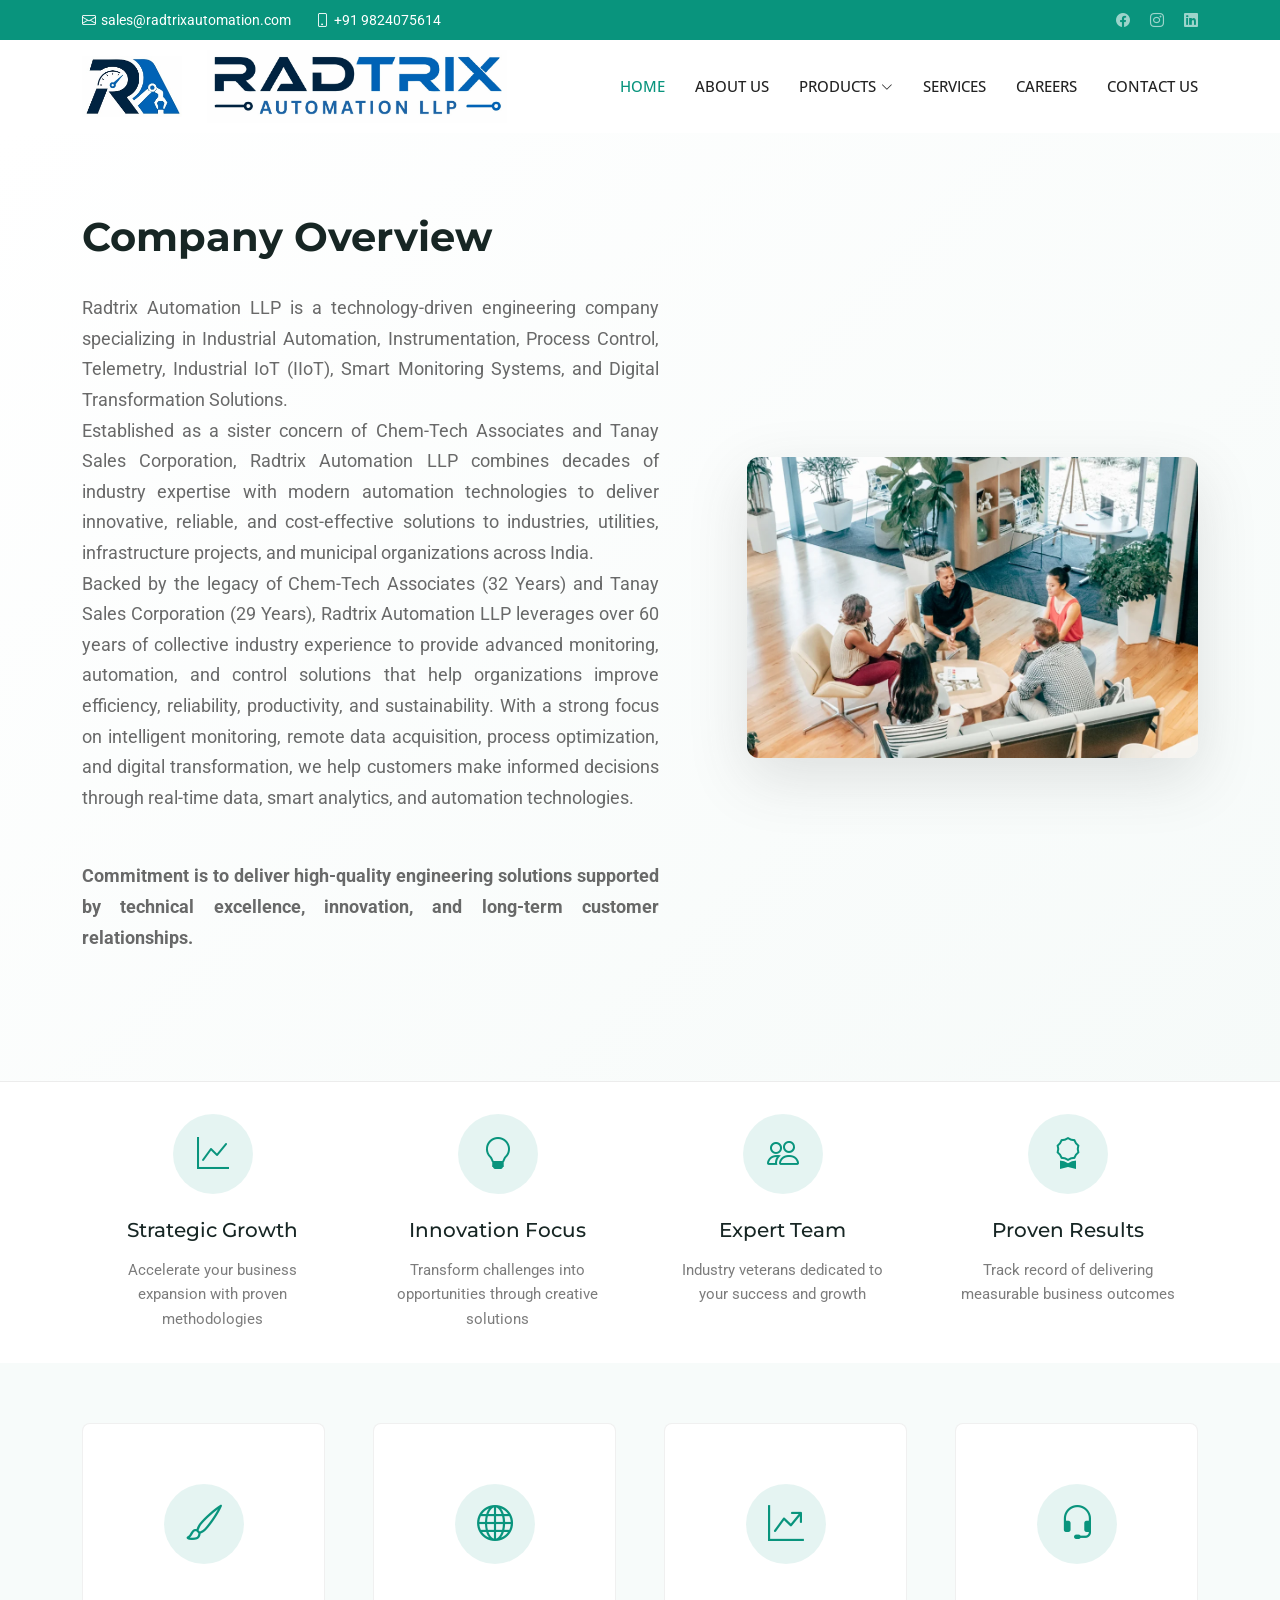
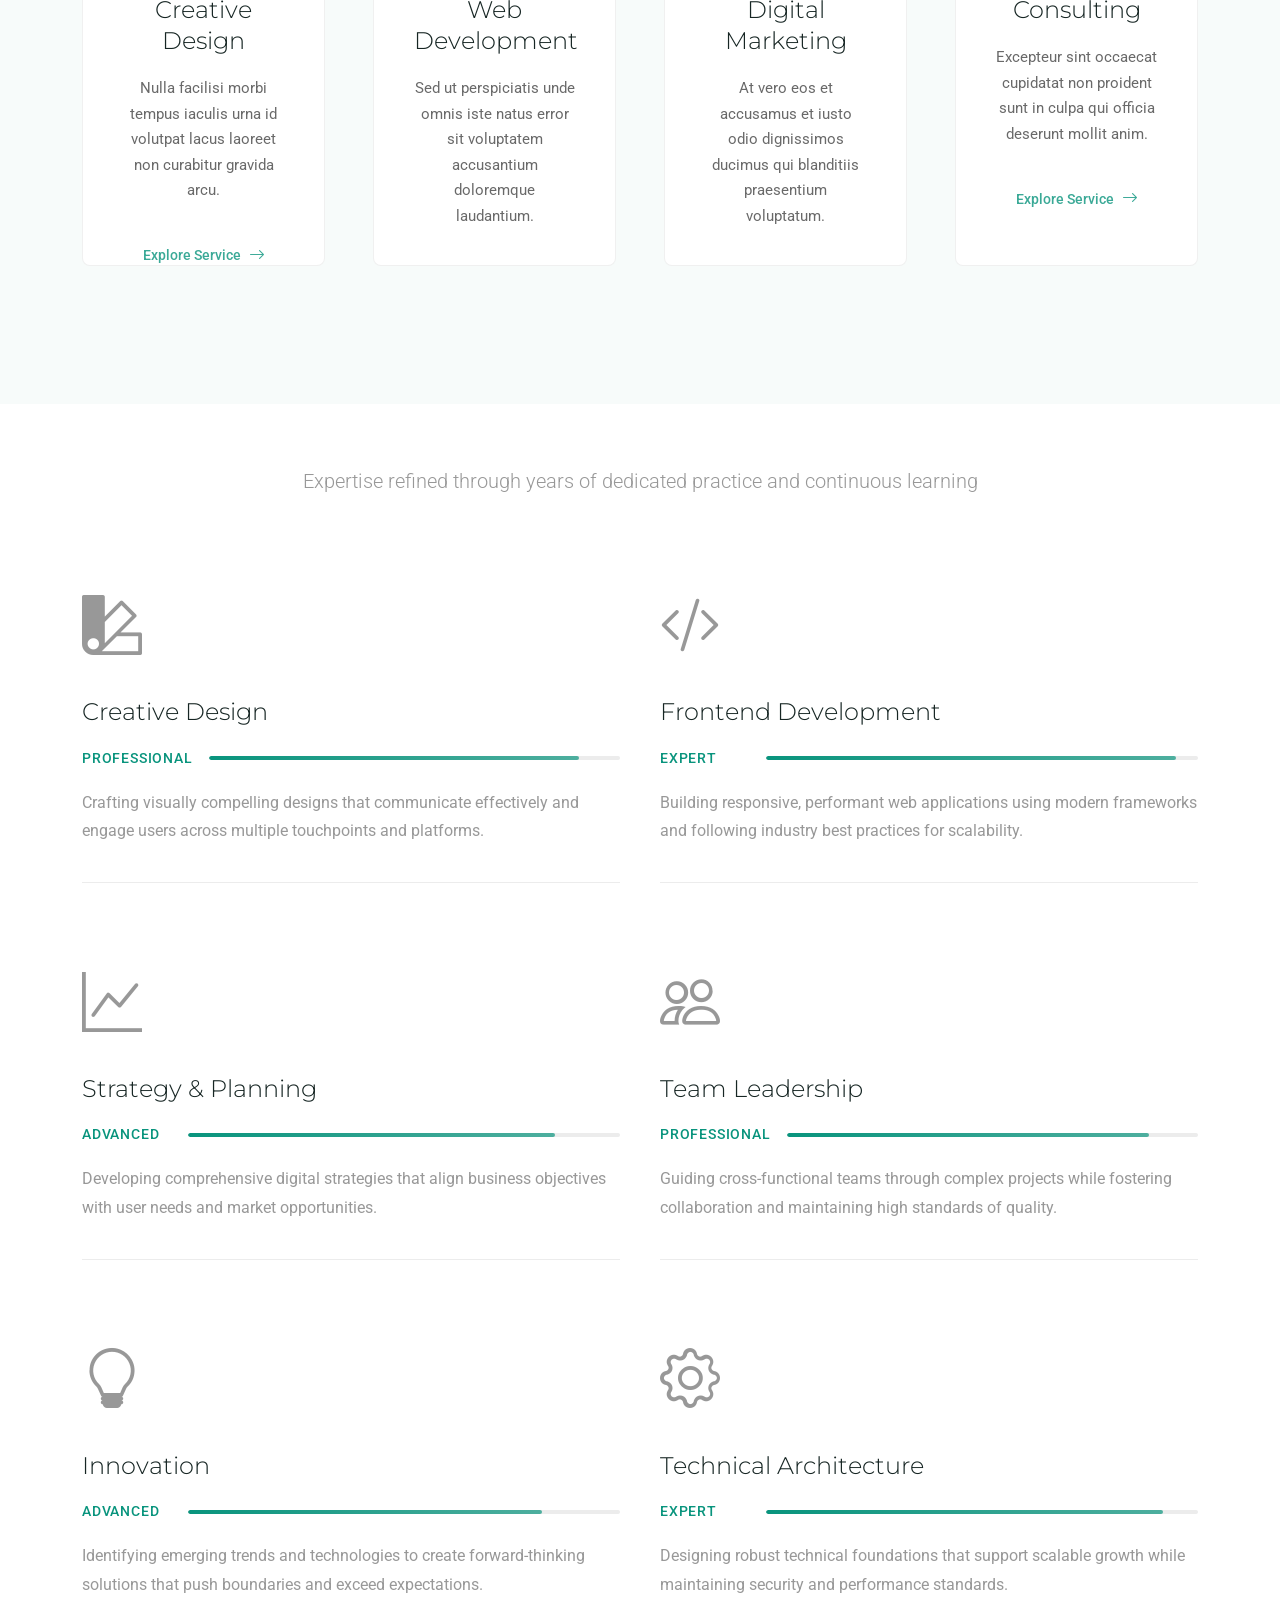
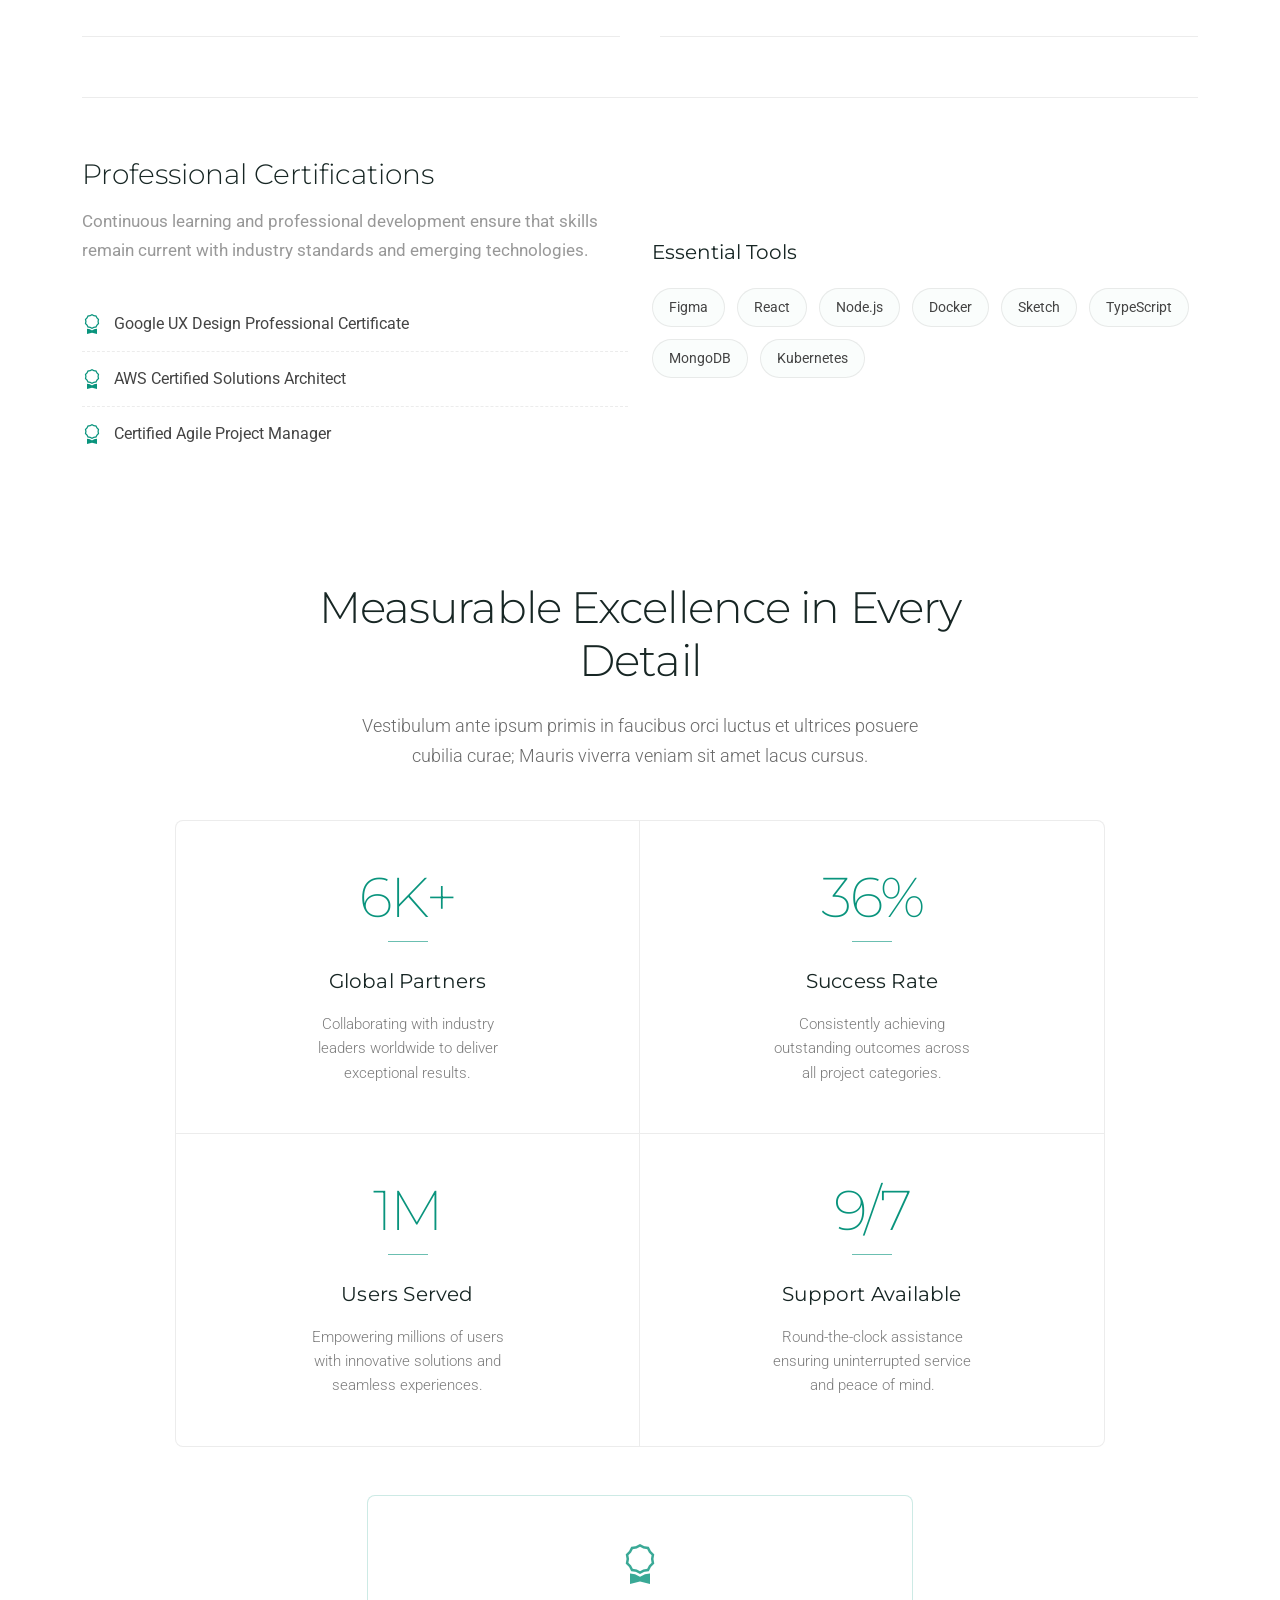
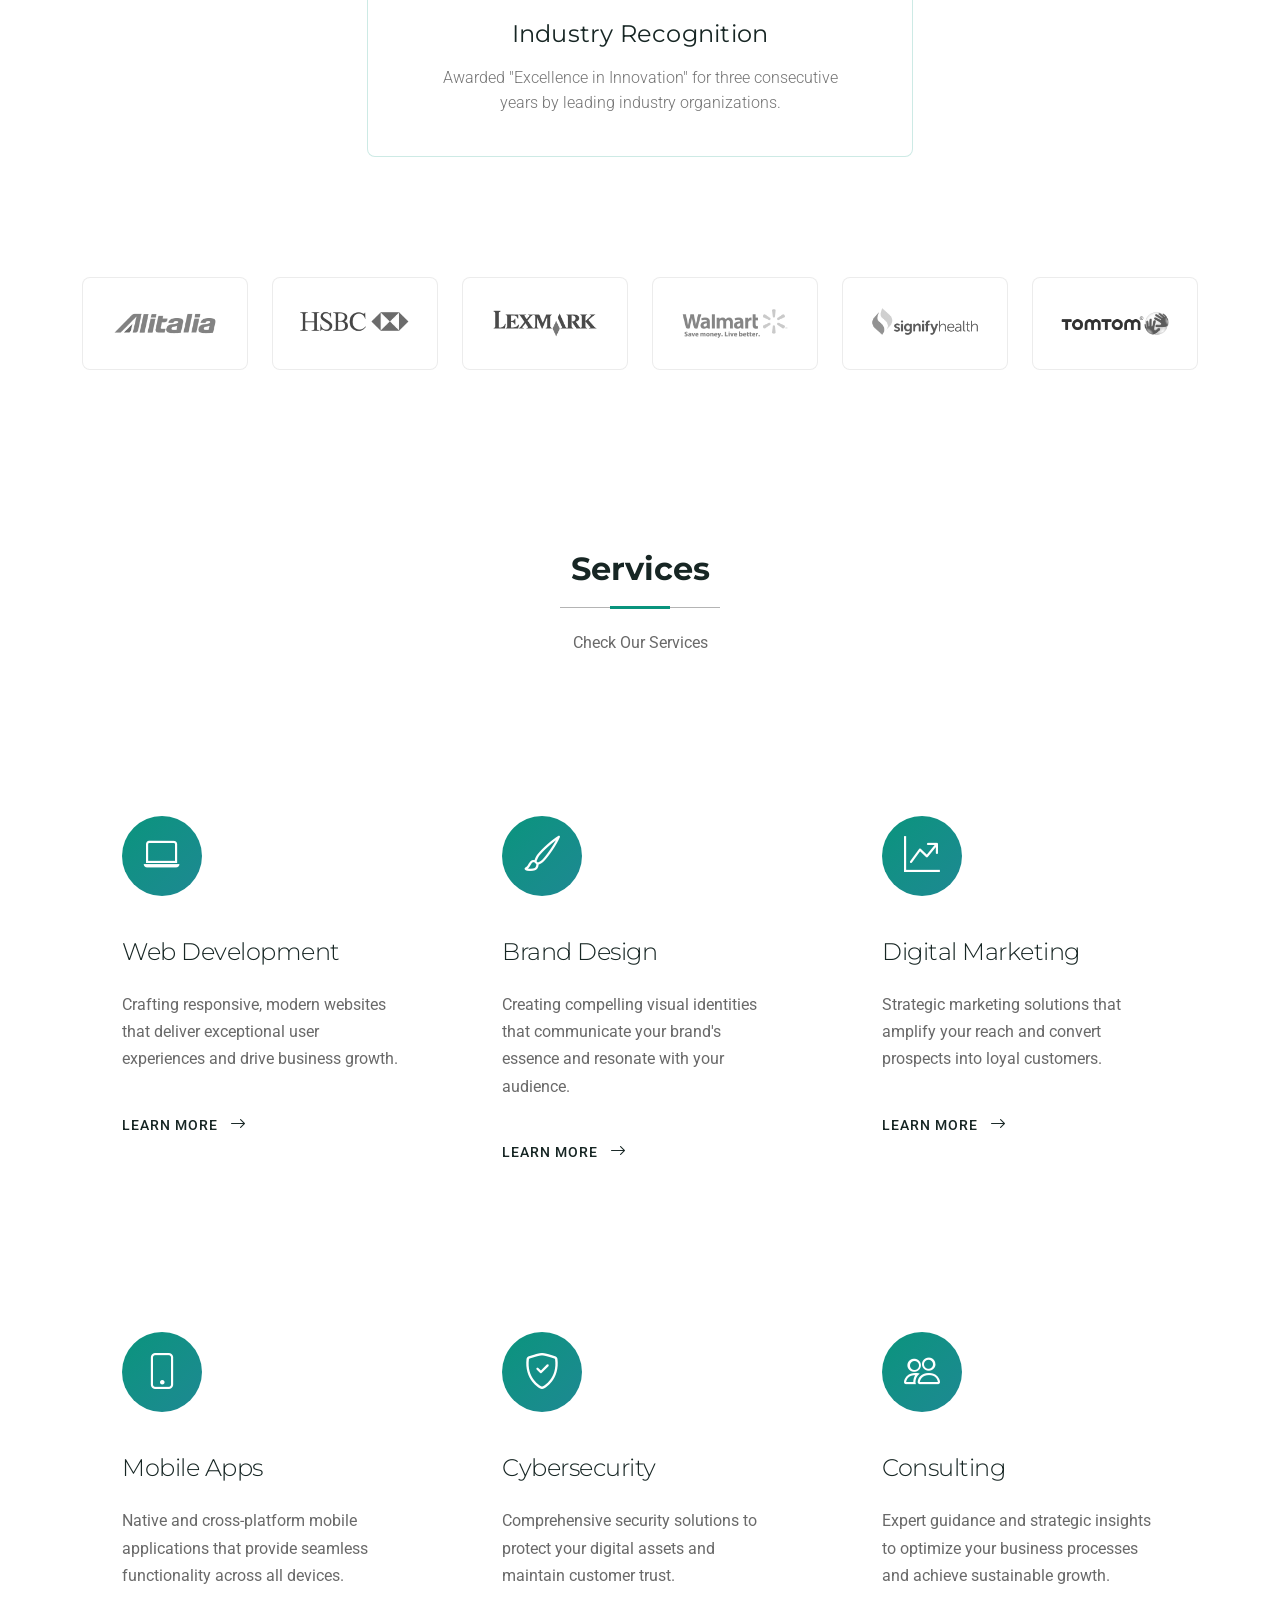
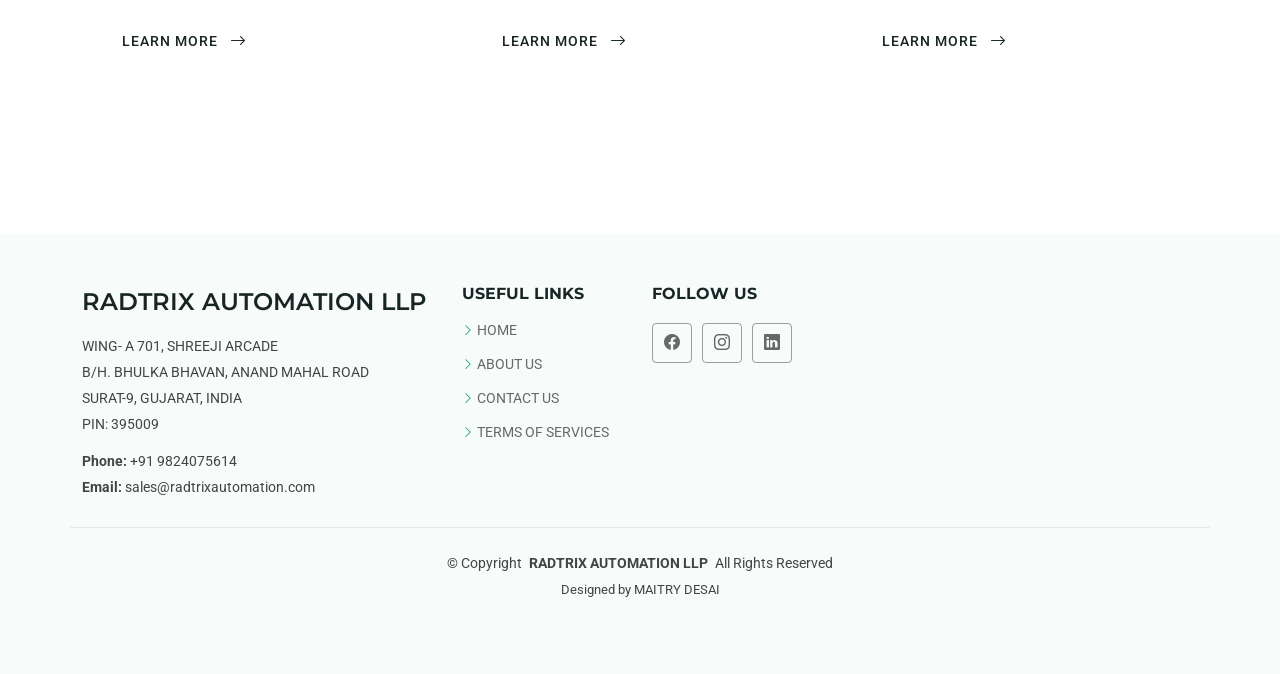
==== commit 51f43b52: "Update index.html" ====
--- a/index.html
+++ b/index.html
@@ -9,7 +9,7 @@
   <meta name="keywords" content="">
 
   <!-- Favicons -->
-  <link href="assets/img/logo.jpg" rel="icon">
+  <link href="assets/img/favicon.png" rel="icon">
   <link href="assets/img/apple-touch-icon.png" rel="apple-touch-icon">
 
   <!-- Fonts -->
@@ -43,7 +43,7 @@
     <div class="topbar d-flex align-items-center dark-background">
       <div class="container d-flex justify-content-center justify-content-md-between">
         <div class="contact-info d-flex align-items-center">
-          <i class="bi bi-envelope d-flex align-items-center"><a href="info@radtrixautomation.com">info@radtrixautomation.com</a></i>
+          <i class="bi bi-envelope d-flex align-items-center"><a href="mailto:sales@radtrixautomation.com">sales@radtrixautomation.com</a></i>
           <i class="bi bi-phone d-flex align-items-center ms-4"><span>+91 9824075614</span></i>
         </div>
         <div class="social-links d-none d-md-flex align-items-center">
@@ -60,8 +60,10 @@
       <div class="container position-relative d-flex align-items-center justify-content-between">
         <a href="index.html" class="logo d-flex align-items-center">
           <!-- Uncomment the line below if you also wish to use an image logo -->
-           <img src="assets/img/logo.jpg" alt="" width="100" height="200">
-           <img src="assets/img/logo1.jpg" alt="" width="300" height="300">
+           <div class="logo">
+           <img src="assets/img/logo.jpg" alt="" class="logo-main">
+           <img src="assets/img/logo1.jpg" alt="" class="logo-text">
+           </div>
           
         </a>
 
@@ -70,87 +72,26 @@
             <li><a href="index.html" class="active">HOME</a></li>
             <li><a href= "about us.html">ABOUT US</a></li>
            
-            <li class="dropdown"><a href="products.html"><span>PRODUCTS</span> <i class="bi bi-chevron-down toggle-dropdown"></i></a>
+            <li class="dropdown"><a href="#"><span>PRODUCTS</span> <i class="bi bi-chevron-down toggle-dropdown"></i></a>
               <ul>
                 <li class="dropdown"><a href="#"><span>FLOW</span> <i class="bi bi-chevron-down toggle-dropdown"></i></a>
                   <ul>
-                    <li><a href="#">Electromagnetic Flow Meter</a></li>
-                    <li><a href="#">2</a></li>
-                    <li><a href="#"> 3</a></li>
-                    <li><a href="#"> 4</a></li>
-                    <li><a href="#"> 5</a></li>
+                    <li><a href="Electroflow.html">Electromagnetic Flow Meter</a></li>
+                   
                   </ul>
                 </li>
-                  <li class="dropdown"><a href="#"><span>PRESSURE</span> <i class="bi bi-chevron-down toggle-dropdown"></i></a>
+                  
+                  <li class="dropdown"><a href="#"><span>TEMPRATURE AND HUMIDITY</span> <i class="bi bi-chevron-down toggle-dropdown"></i></a>
                   <ul>
-                    <li><a href="#"> 1</a></li>
-                    <li><a href="#">2</a></li>
-                    <li><a href="#"> 3</a></li>
-                    <li><a href="#"> 4</a></li>
-                    <li><a href="#"> 5</a></li>
+                    <li><a href="#">HYGROMETER</a></li>
                   </ul>
                   </li>
-                  <li class="dropdown"><a href="#"><span>TEMPRATURE</span> <i class="bi bi-chevron-down toggle-dropdown"></i></a>
-                  <ul>
-                    <li><a href="#"> 1</a></li>
-                    <li><a href="#">2</a></li>
-                    <li><a href="#"> 3</a></li>
-                    <li><a href="#"> 4</a></li>
-                    <li><a href="#"> 5</a></li>
-                  </ul>
-                  </li>
-                  <li class="dropdown"><a href="#"><span>HUMIDITY</span> <i class="bi bi-chevron-down toggle-dropdown"></i></a>
-                  <ul>
-                    <li><a href="#"> 1</a></li>
-                    <li><a href="#">2</a></li>
-                    <li><a href="#"> 3</a></li>
-                    <li><a href="#"> 4</a></li>
-                    <li><a href="#"> 5</a></li>
-                  </ul>
-                  </li>
-                  <li class="dropdown"><a href="#"><span>AIR VELOCITY</span> <i class="bi bi-chevron-down toggle-dropdown"></i></a>
-                  <ul>
-                    <li><a href="#"> 1</a></li>
-                    <li><a href="#">2</a></li>
-                    <li><a href="#"> 3</a></li>
-                    <li><a href="#"> 4</a></li>
-                    <li><a href="#"> 5</a></li>
-                  </ul>
-                  </li>
+                 
                    <li class="dropdown"><a href="#"><span>LEVEL</span> <i class="bi bi-chevron-down toggle-dropdown"></i></a>
                   <ul>
                     <li><a href="#">VIBRATING LEVEL SWITCH</a></li>
-                    <li><a href="#">RF ADMITTANCE LEVEL SWITCH</a></li>
-                    <li><a href="#">ROTARY PADDLE SWITCH</a></li>
                     <li><a href="radar.html">RADAR LEVEL TRANSMITTER</a></li>
                     <li><a href="#">ULTRASONIC LEVEL TRANSMITTER</a></li>
-                  </ul>
-                  </li>
-                   <li class="dropdown"><a href="#"><span>WATER QUALITY INSTRUMENTS</span> <i class="bi bi-chevron-down toggle-dropdown"></i></a>
-                  <ul>
-                    <li><a href="#"> 1</a></li>
-                    <li><a href="#">2</a></li>
-                    <li><a href="#"> 3</a></li>
-                    <li><a href="#"> 4</a></li>
-                    <li><a href="#"> 5</a></li>
-                  </ul>
-                  </li>
-                    <li class="dropdown"><a href="#"><span>MOISTURE</span> <i class="bi bi-chevron-down toggle-dropdown"></i></a>
-                  <ul>
-                    <li><a href="#"> 1</a></li>
-                    <li><a href="#">2</a></li>
-                    <li><a href="#"> 3</a></li>
-                    <li><a href="#"> 4</a></li>
-                    <li><a href="#"> 5</a></li>
-                  </ul>
-                  </li>
-                    <li class="dropdown"><a href="#"><span>OTHERS</span> <i class="bi bi-chevron-down toggle-dropdown"></i></a>
-                  <ul>
-                    <li><a href="#"> 1</a></li>
-                    <li><a href="#">2</a></li>
-                    <li><a href="#"> 3</a></li>
-                    <li><a href="#"> 4</a></li>
-                    <li><a href="#"> 5</a></li>
                   </ul>
                   </li>
                
@@ -707,412 +648,11 @@
       </div>
 
     </section><!-- /Services Section -->
-
-    <!-- Testimonials Section -->
-    <section id="testimonials" class="testimonials section light-background">
-
-      <div class="container" data-aos="fade-up" data-aos-delay="100">
-
-        <div class="testimonial-slider swiper init-swiper">
-          <script type="application/json" class="swiper-config">
-            {
-              "loop": true,
-              "speed": 600,
-              "autoplay": {
-                "delay": 4000
-              },
-              "slidesPerView": 1,
-              "spaceBetween": 30,
-              "navigation": {
-                "nextEl": ".swiper-button-next",
-                "prevEl": ".swiper-button-prev"
-              },
-              "breakpoints": {
-                "768": {
-                  "slidesPerView": 2
-                },
-                "1200": {
-                  "slidesPerView": 3
-                }
-              }
-            }
-          </script>
-
-          <div class="swiper-wrapper">
-
-            <!-- Testimonial Slide 1 -->
-            <div class="swiper-slide">
-              <div class="testimonial-item" data-aos="zoom-in" data-aos-delay="200">
-                <div class="testimonial-header">
-                  <img src="assets/img/person/person-f-12.webp" alt="Client" class="img-fluid" loading="lazy">
-                  <div class="rating">
-                    <i class="bi bi-star-fill"></i>
-                    <i class="bi bi-star-fill"></i>
-                    <i class="bi bi-star-fill"></i>
-                    <i class="bi bi-star-fill"></i>
-                    <i class="bi bi-star-fill"></i>
-                  </div>
-                </div>
-                <div class="testimonial-body">
-                  <p>Excepteur sint occaecat cupidatat non proident, sunt in culpa qui officia deserunt mollit anim id est laborum consectetur adipiscing elit sed eiusmod tempor.</p>
-                </div>
-                <div class="testimonial-footer">
-                  <h5>Jessica Martinez</h5>
-                  <span>UX Designer</span>
-                  <div class="quote-icon">
-                    <i class="bi bi-chat-quote-fill"></i>
-                  </div>
-                </div>
-              </div>
-            </div><!-- End Testimonial Slide -->
-
-            <!-- Testimonial Slide 2 -->
-            <div class="swiper-slide">
-              <div class="testimonial-item" data-aos="zoom-in" data-aos-delay="300">
-                <div class="testimonial-header">
-                  <img src="assets/img/person/person-m-8.webp" alt="Client" class="img-fluid" loading="lazy">
-                  <div class="rating">
-                    <i class="bi bi-star-fill"></i>
-                    <i class="bi bi-star-fill"></i>
-                    <i class="bi bi-star-fill"></i>
-                    <i class="bi bi-star-fill"></i>
-                    <i class="bi bi-star-fill"></i>
-                  </div>
-                </div>
-                <div class="testimonial-body">
-                  <p>Duis aute irure dolor in reprehenderit in voluptate velit esse cillum dolore eu fugiat nulla pariatur excepteur sint occaecat cupidatat non proident sunt in culpa.</p>
-                </div>
-                <div class="testimonial-footer">
-                  <h5>David Rodriguez</h5>
-                  <span>Software Engineer</span>
-                  <div class="quote-icon">
-                    <i class="bi bi-chat-quote-fill"></i>
-                  </div>
-                </div>
-              </div>
-            </div><!-- End Testimonial Slide -->
-
-            <!-- Testimonial Slide 3 -->
-            <div class="swiper-slide">
-              <div class="testimonial-item" data-aos="zoom-in" data-aos-delay="400">
-                <div class="testimonial-header">
-                  <img src="assets/img/person/person-f-6.webp" alt="Client" class="img-fluid" loading="lazy">
-                  <div class="rating">
-                    <i class="bi bi-star-fill"></i>
-                    <i class="bi bi-star-fill"></i>
-                    <i class="bi bi-star-fill"></i>
-                    <i class="bi bi-star-fill"></i>
-                    <i class="bi bi-star-fill"></i>
-                  </div>
-                </div>
-                <div class="testimonial-body">
-                  <p>Lorem ipsum dolor sit amet consectetur adipiscing elit sed do eiusmod tempor incididunt ut labore et dolore magna aliqua ut enim ad minim veniam quis nostrud.</p>
-                </div>
-                <div class="testimonial-footer">
-                  <h5>Amanda Wilson</h5>
-                  <span>Creative Director</span>
-                  <div class="quote-icon">
-                    <i class="bi bi-chat-quote-fill"></i>
-                  </div>
-                </div>
-              </div>
-            </div><!-- End Testimonial Slide -->
-
-            <!-- Testimonial Slide 4 -->
-            <div class="swiper-slide">
-              <div class="testimonial-item" data-aos="zoom-in" data-aos-delay="500">
-                <div class="testimonial-header">
-                  <img src="assets/img/person/person-m-12.webp" alt="Client" class="img-fluid" loading="lazy">
-                  <div class="rating">
-                    <i class="bi bi-star-fill"></i>
-                    <i class="bi bi-star-fill"></i>
-                    <i class="bi bi-star-fill"></i>
-                    <i class="bi bi-star-fill"></i>
-                    <i class="bi bi-star-fill"></i>
-                  </div>
-                </div>
-                <div class="testimonial-body">
-                  <p>Sed ut perspiciatis unde omnis iste natus error sit voluptatem accusantium doloremque laudantium totam rem aperiam eaque ipsa quae ab illo inventore veritatis.</p>
-                </div>
-                <div class="testimonial-footer">
-                  <h5>Ryan Thompson</h5>
-                  <span>Business Analyst</span>
-                  <div class="quote-icon">
-                    <i class="bi bi-chat-quote-fill"></i>
-                  </div>
-                </div>
-              </div>
-            </div><!-- End Testimonial Slide -->
-
-            <!-- Testimonial Slide 5 -->
-            <div class="swiper-slide">
-              <div class="testimonial-item" data-aos="zoom-in" data-aos-delay="600">
-                <div class="testimonial-header">
-                  <img src="assets/img/person/person-f-10.webp" alt="Client" class="img-fluid" loading="lazy">
-                  <div class="rating">
-                    <i class="bi bi-star-fill"></i>
-                    <i class="bi bi-star-fill"></i>
-                    <i class="bi bi-star-fill"></i>
-                    <i class="bi bi-star-fill"></i>
-                    <i class="bi bi-star-fill"></i>
-                  </div>
-                </div>
-                <div class="testimonial-body">
-                  <p>At vero eos et accusamus et iusto odio dignissimos ducimus qui blanditiis praesentium voluptatum deleniti atque corrupti quos dolores et quas molestias excepturi.</p>
-                </div>
-                <div class="testimonial-footer">
-                  <h5>Rachel Chen</h5>
-                  <span>Project Manager</span>
-                  <div class="quote-icon">
-                    <i class="bi bi-chat-quote-fill"></i>
-                  </div>
-                </div>
-              </div>
-            </div><!-- End Testimonial Slide -->
-
-          </div>
-
-          <div class="swiper-navigation">
-            <div class="swiper-button-prev"></div>
-            <div class="swiper-button-next"></div>
-          </div>
-
-        </div>
-
-      </div>
-
-    </section><!-- /Testimonials Section -->
-
-    <!-- Portfolio Section -->
-    <section id="portfolio" class="portfolio section">
-
-      <!-- Section Title -->
-      <div class="container section-title" data-aos="fade-up">
-        <h2>Portfolio</h2>
-        <p>Check Our&nbsp; Portfolio</p>
-      </div><!-- End Section Title -->
-
-      <div class="container" data-aos="fade-up" data-aos-delay="100">
-
-        <div class="isotope-layout" data-default-filter="*" data-layout="fitRows" data-sort="original-order">
-
-          <div class="portfolio-filters-wrapper" data-aos="fade-up" data-aos-delay="100">
-            <ul class="portfolio-filters isotope-filters">
-              <li data-filter="*" class="filter-active">All Projects</li>
-              <li data-filter=".filter-branding">Branding</li>
-              <li data-filter=".filter-web">Web Design</li>
-              <li data-filter=".filter-print">Print Design</li>
-              <li data-filter=".filter-motion">Motion</li>
-            </ul>
-          </div>
-
-          <div class="row gy-4 portfolio-grid isotope-container" data-aos="fade-up" data-aos-delay="200">
-
-            <div class="col-lg-4 col-md-6 portfolio-item isotope-item filter-branding">
-              <div class="portfolio-card">
-                <div class="image-container">
-                  <img src="assets/img/portfolio/portfolio-3.webp" class="img-fluid" alt="Brand Identity" loading="lazy">
-                  <div class="overlay">
-                    <div class="overlay-content">
-                      <a href="assets/img/portfolio/portfolio-3.webp" class="glightbox zoom-link" title="Brand Identity Project">
-                        <i class="bi bi-zoom-in"></i>
-                      </a>
-                      <a href="portfolio-details.html" class="details-link" title="View Project Details">
-                        <i class="bi bi-arrow-right"></i>
-                      </a>
-                    </div>
-                  </div>
-                </div>
-                <div class="content">
-                  <h3>Brand Identity</h3>
-                  <p>Corporate branding and visual identity system</p>
-                </div>
-              </div>
-            </div><!-- End Portfolio Item -->
-
-            <div class="col-lg-4 col-md-6 portfolio-item isotope-item filter-web">
-              <div class="portfolio-card">
-                <div class="image-container">
-                  <img src="assets/img/portfolio/portfolio-7.webp" class="img-fluid" alt="E-commerce Platform" loading="lazy">
-                  <div class="overlay">
-                    <div class="overlay-content">
-                      <a href="assets/img/portfolio/portfolio-7.webp" class="glightbox zoom-link" title="E-commerce Platform">
-                        <i class="bi bi-zoom-in"></i>
-                      </a>
-                      <a href="portfolio-details.html" class="details-link" title="View Project Details">
-                        <i class="bi bi-arrow-right"></i>
-                      </a>
-                    </div>
-                  </div>
-                </div>
-                <div class="content">
-                  <h3>E-commerce Platform</h3>
-                  <p>Modern online shopping experience</p>
-                </div>
-              </div>
-            </div><!-- End Portfolio Item -->
-
-            <div class="col-lg-4 col-md-6 portfolio-item isotope-item filter-print">
-              <div class="portfolio-card">
-                <div class="image-container">
-                  <img src="assets/img/portfolio/portfolio-portrait-5.webp" class="img-fluid" alt="Magazine Design" loading="lazy">
-                  <div class="overlay">
-                    <div class="overlay-content">
-                      <a href="assets/img/portfolio/portfolio-portrait-5.webp" class="glightbox zoom-link" title="Magazine Design">
-                        <i class="bi bi-zoom-in"></i>
-                      </a>
-                      <a href="portfolio-details.html" class="details-link" title="View Project Details">
-                        <i class="bi bi-arrow-right"></i>
-                      </a>
-                    </div>
-                  </div>
-                </div>
-                <div class="content">
-                  <h3>Magazine Design</h3>
-                  <p>Editorial layout and typography</p>
-                </div>
-              </div>
-            </div><!-- End Portfolio Item -->
-
-            <div class="col-lg-4 col-md-6 portfolio-item isotope-item filter-motion">
-              <div class="portfolio-card">
-                <div class="image-container">
-                  <img src="assets/img/portfolio/portfolio-8.webp" class="img-fluid" alt="Motion Graphics" loading="lazy">
-                  <div class="overlay">
-                    <div class="overlay-content">
-                      <a href="assets/img/portfolio/portfolio-8.webp" class="glightbox zoom-link" title="Motion Graphics">
-                        <i class="bi bi-zoom-in"></i>
-                      </a>
-                      <a href="portfolio-details.html" class="details-link" title="View Project Details">
-                        <i class="bi bi-arrow-right"></i>
-                      </a>
-                    </div>
-                  </div>
-                </div>
-                <div class="content">
-                  <h3>Motion Graphics</h3>
-                  <p>Animated visual storytelling</p>
-                </div>
-              </div>
-            </div><!-- End Portfolio Item -->
-
-            <div class="col-lg-4 col-md-6 portfolio-item isotope-item filter-branding">
-              <div class="portfolio-card">
-                <div class="image-container">
-                  <img src="assets/img/portfolio/portfolio-9.webp" class="img-fluid" alt="Logo Collection" loading="lazy">
-                  <div class="overlay">
-                    <div class="overlay-content">
-                      <a href="assets/img/portfolio/portfolio-9.webp" class="glightbox zoom-link" title="Logo Collection">
-                        <i class="bi bi-zoom-in"></i>
-                      </a>
-                      <a href="portfolio-details.html" class="details-link" title="View Project Details">
-                        <i class="bi bi-arrow-right"></i>
-                      </a>
-                    </div>
-                  </div>
-                </div>
-                <div class="content">
-                  <h3>Logo Collection</h3>
-                  <p>Diverse brand mark explorations</p>
-                </div>
-              </div>
-            </div><!-- End Portfolio Item -->
-
-            <div class="col-lg-4 col-md-6 portfolio-item isotope-item filter-web">
-              <div class="portfolio-card">
-                <div class="image-container">
-                  <img src="assets/img/portfolio/portfolio-portrait-8.webp" class="img-fluid" alt="Mobile App Design" loading="lazy">
-                  <div class="overlay">
-                    <div class="overlay-content">
-                      <a href="assets/img/portfolio/portfolio-portrait-8.webp" class="glightbox zoom-link" title="Mobile App Design">
-                        <i class="bi bi-zoom-in"></i>
-                      </a>
-                      <a href="portfolio-details.html" class="details-link" title="View Project Details">
-                        <i class="bi bi-arrow-right"></i>
-                      </a>
-                    </div>
-                  </div>
-                </div>
-                <div class="content">
-                  <h3>Mobile App Design</h3>
-                  <p>User-centered interface design</p>
-                </div>
-              </div>
-            </div><!-- End Portfolio Item -->
-
-            <div class="col-lg-4 col-md-6 portfolio-item isotope-item filter-print">
-              <div class="portfolio-card">
-                <div class="image-container">
-                  <img src="assets/img/portfolio/portfolio-10.webp" class="img-fluid" alt="Packaging Design" loading="lazy">
-                  <div class="overlay">
-                    <div class="overlay-content">
-                      <a href="assets/img/portfolio/portfolio-10.webp" class="glightbox zoom-link" title="Packaging Design">
-                        <i class="bi bi-zoom-in"></i>
-                      </a>
-                      <a href="portfolio-details.html" class="details-link" title="View Project Details">
-                        <i class="bi bi-arrow-right"></i>
-                      </a>
-                    </div>
-                  </div>
-                </div>
-                <div class="content">
-                  <h3>Packaging Design</h3>
-                  <p>Sustainable product packaging solutions</p>
-                </div>
-              </div>
-            </div><!-- End Portfolio Item -->
-
-            <div class="col-lg-4 col-md-6 portfolio-item isotope-item filter-motion">
-              <div class="portfolio-card">
-                <div class="image-container">
-                  <img src="assets/img/portfolio/portfolio-11.webp" class="img-fluid" alt="Brand Animation" loading="lazy">
-                  <div class="overlay">
-                    <div class="overlay-content">
-                      <a href="assets/img/portfolio/portfolio-11.webp" class="glightbox zoom-link" title="Brand Animation">
-                        <i class="bi bi-zoom-in"></i>
-                      </a>
-                      <a href="portfolio-details.html" class="details-link" title="View Project Details">
-                        <i class="bi bi-arrow-right"></i>
-                      </a>
-                    </div>
-                  </div>
-                </div>
-                <div class="content">
-                  <h3>Brand Animation</h3>
-                  <p>Dynamic brand identity systems</p>
-                </div>
-              </div>
-            </div><!-- End Portfolio Item -->
-
-          </div><!-- End Portfolio Grid -->
-
-        </div>
-
-      </div>
-
-    </section><!-- /Portfolio Section -->
-
-
   </main>
 
   <footer id="footer" class="footer light-background">
 
-    <!-- <div class="footer-newsletter">
-      <div class="container">
-        <div class="row justify-content-center text-center">
-          <div class="col-lg-6">
-            <h4>Join Our Newsletter</h4>
-            <p>Subscribe to our newsletter and receive the latest news about our products and services!</p>
-            <form action="forms/newsletter.php" method="post" class="php-email-form">
-              <div class="newsletter-form"><input type="email" name="email"><input type="submit" value="Subscribe"></div>
-              <div class="loading">Loading</div>
-              <div class="error-message"></div>
-              <div class="sent-message">Your subscription request has been sent. Thank you!</div>
-            </form>
-          </div>
-        </div>
-      </div>
-    </div> -->
+
 
     <div class="container footer-top">
       <div class="row gy-4">
@@ -1126,7 +666,7 @@
             <p style="text-transform: uppercase;">Surat-9, Gujarat, India</p>
             <p style="text-transform: uppercase;">Pin: 395009</p>
             <p class="mt-3"><strong>Phone:</strong> <span>+91 9824075614</span></p>
-            <p><strong>Email:</strong> <span>info@radtrixautomation.com</span></p>
+            <p><strong>Email:</strong> <span>sales@radtrixautomation.com</span></p>
           </div>
         </div>
 
@@ -1202,4 +742,4 @@
 
 </body>
 
-</html>+</html>
--- a/assets/css/main.css
+++ b/assets/css/main.css
@@ -208,24 +208,31 @@
   line-height: 1;
 }
 
+.header .logo {
+    display: flex;
+    align-items: center;
+    gap: 10px;
+    max-width: 100%;
+}
+
 .header .logo img {
-  margin-right: 15px;
-  border: none;
-  border-radius: 0;
-  box-shadow: none;
-  height: auto;
-  max-width: 100%;
-}
-
-.header .logo1 img {
-  margin-right: 15px;
-  border: none;
-  border-radius: 0;
-  box-shadow: none;
-  height: auto;
-  max-width: 100%;
-  margin-top: auto;
-}
+    margin-right: 15px;
+    border: none;
+    border-radius: 0;
+    box-shadow: none;
+    height: auto;
+    max-width: 100%;
+}
+
+.logo-main {
+    width: 100px;
+}
+
+.logo-text {
+    width: 300px;
+}
+
+
 
 .header .logo h1 {
   font-size: 30px;
@@ -4882,3 +4889,37 @@
 /*--------------------------------------------------------------
 # Starter Section Section
 --------------------------------------------------------------*/
+@media (max-width: 768px) {
+    .header .logo {
+        gap: 5px;
+    }
+
+    .logo-main {
+        width: 60px;
+    }
+
+    .logo-text {
+        width: 180px;
+    }
+}
+.electroimg {
+    max-height: 100%;
+    max-width: 100%;
+    width: auto;
+    height: auto;
+    
+}
+.electrocontainer{
+  display: flex;
+  justify-content: center;
+}
+.product-column {
+    height: 900px;
+}
+.loading,
+.error-message,
+.sent-message {
+    display: none;
+    margin-bottom: 15px;
+}
+
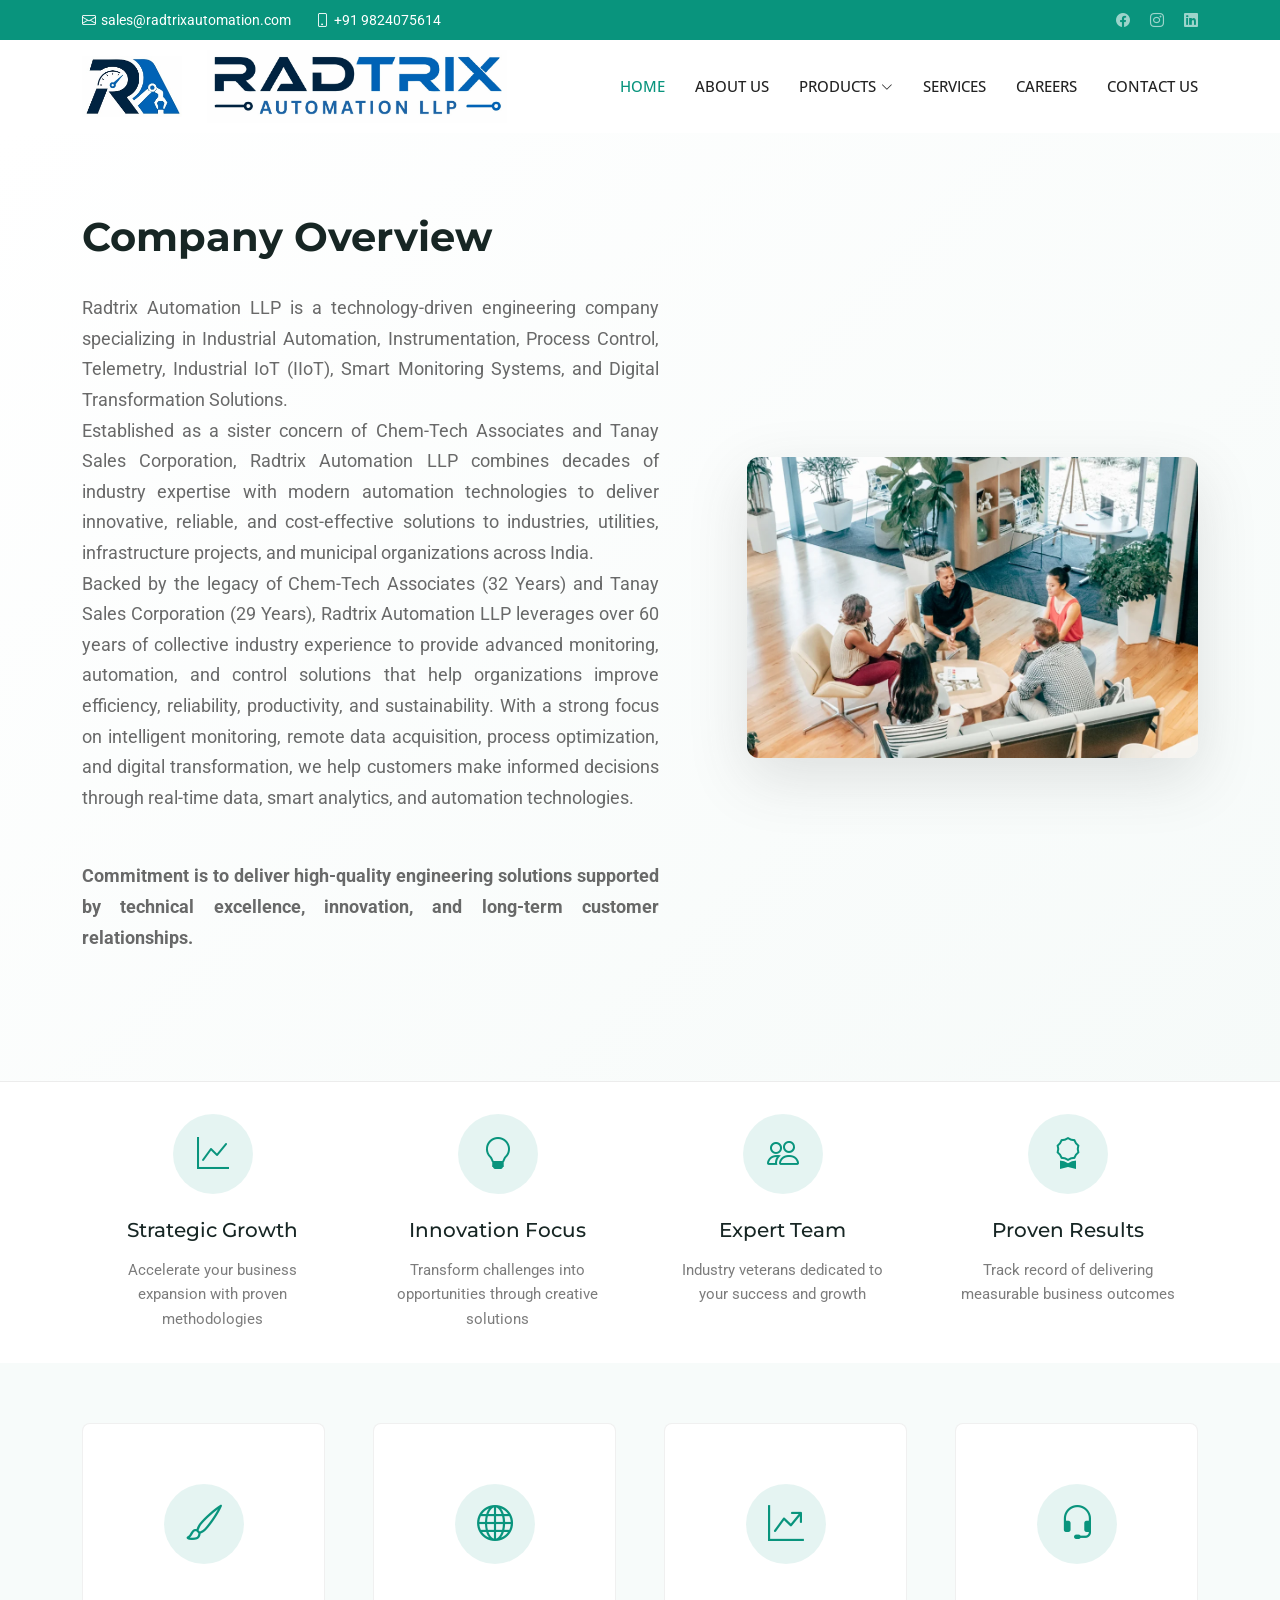
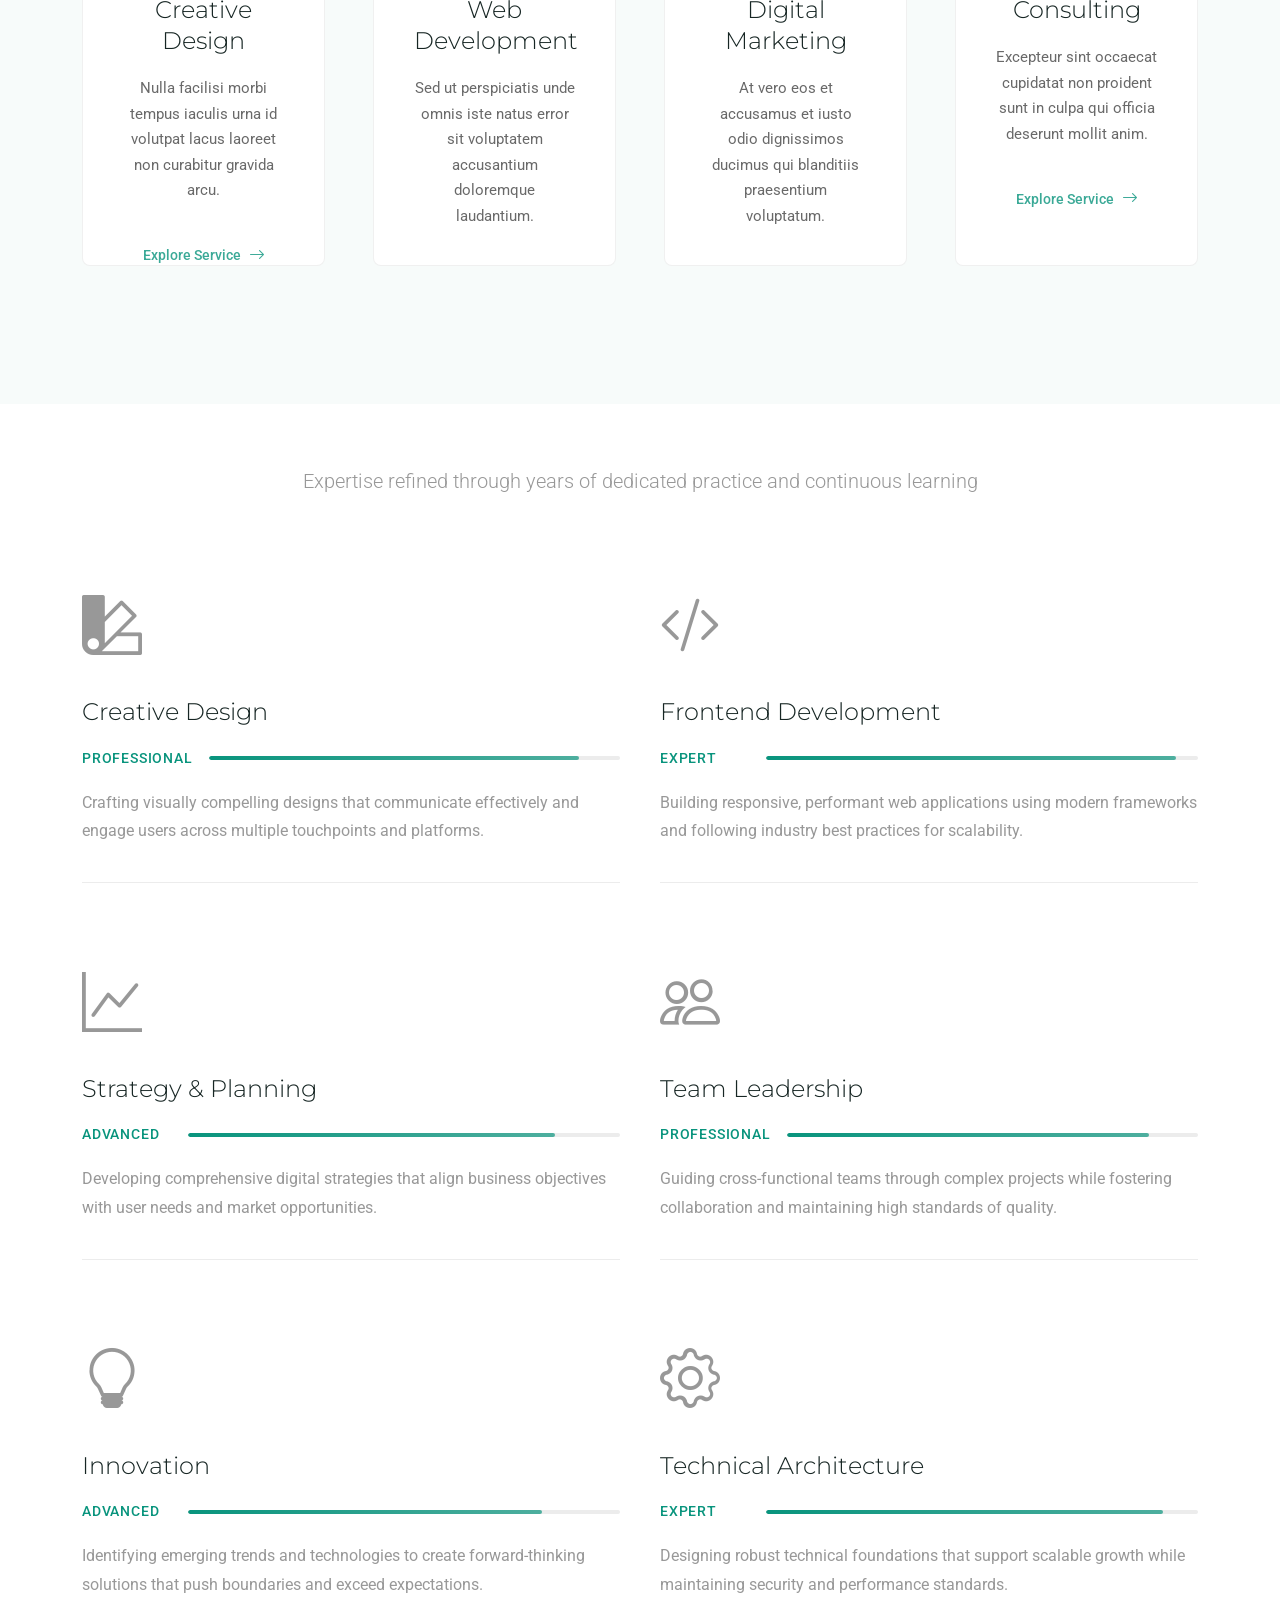
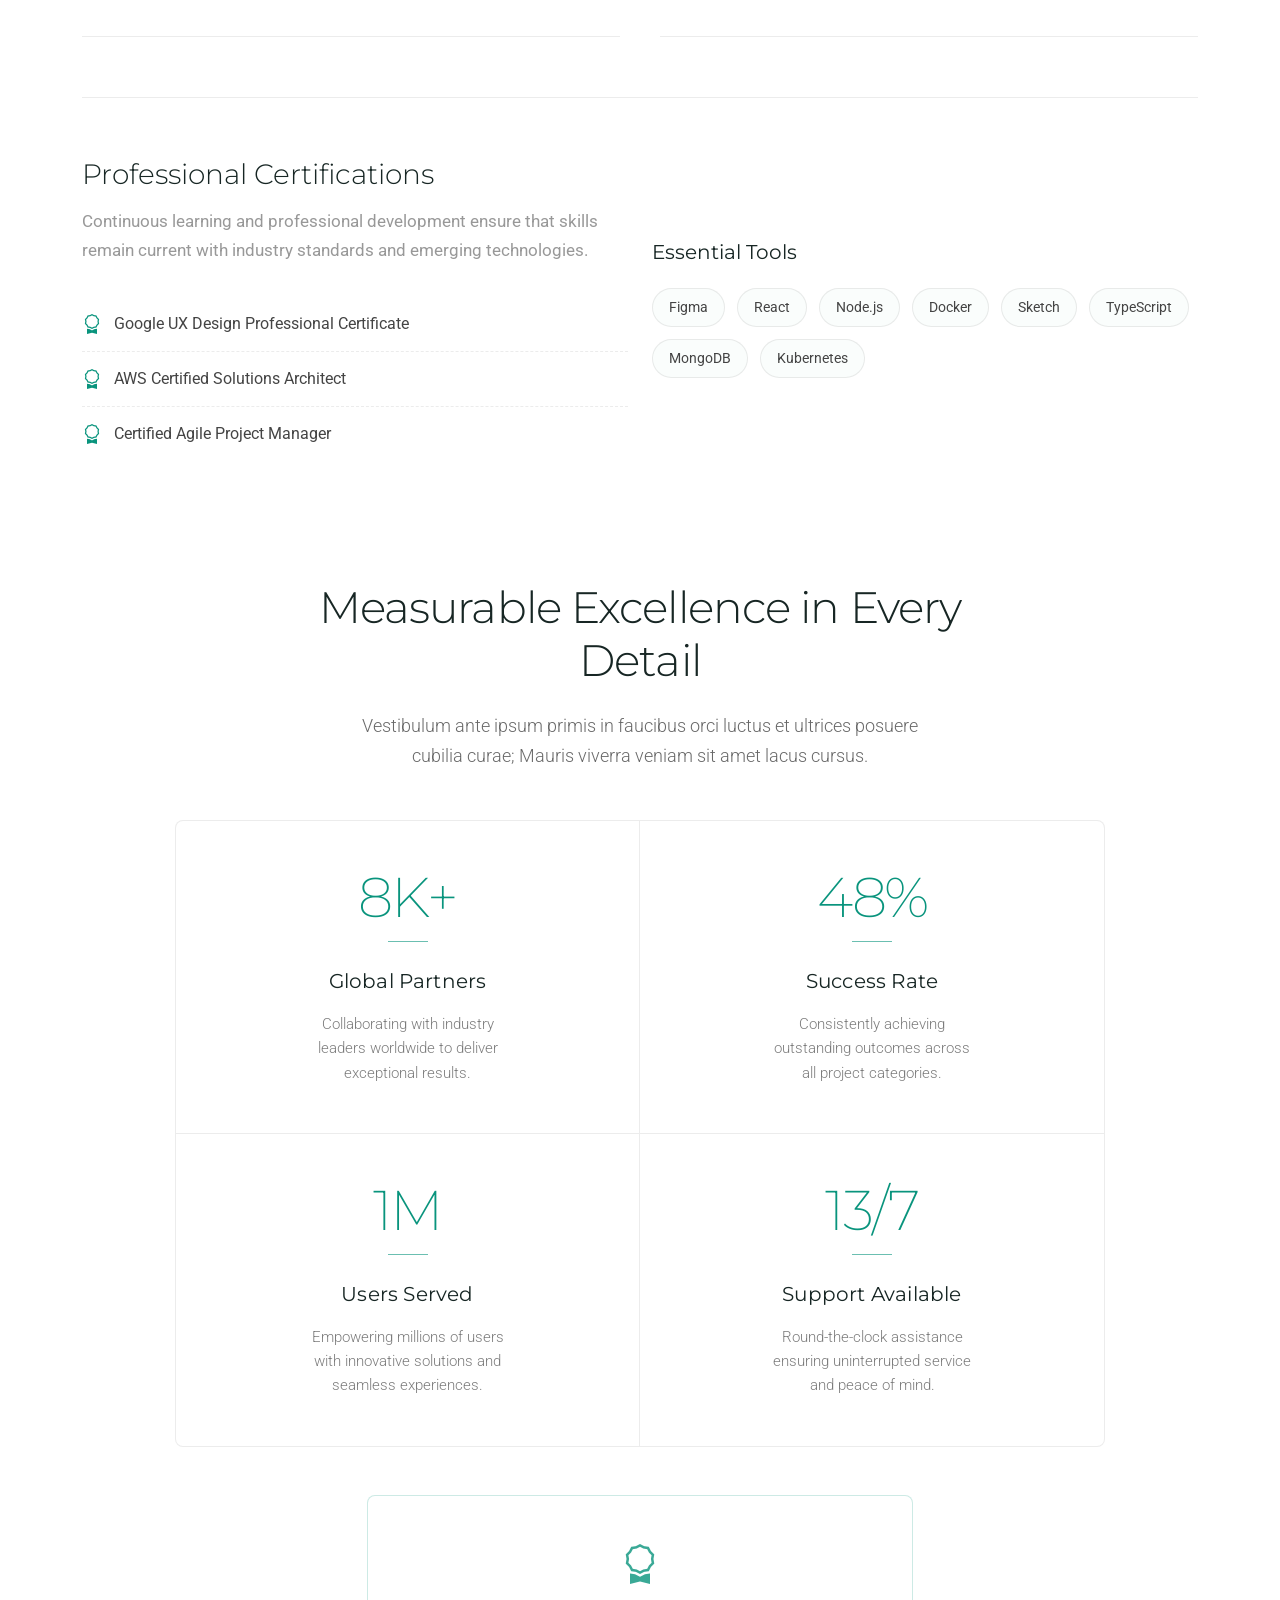
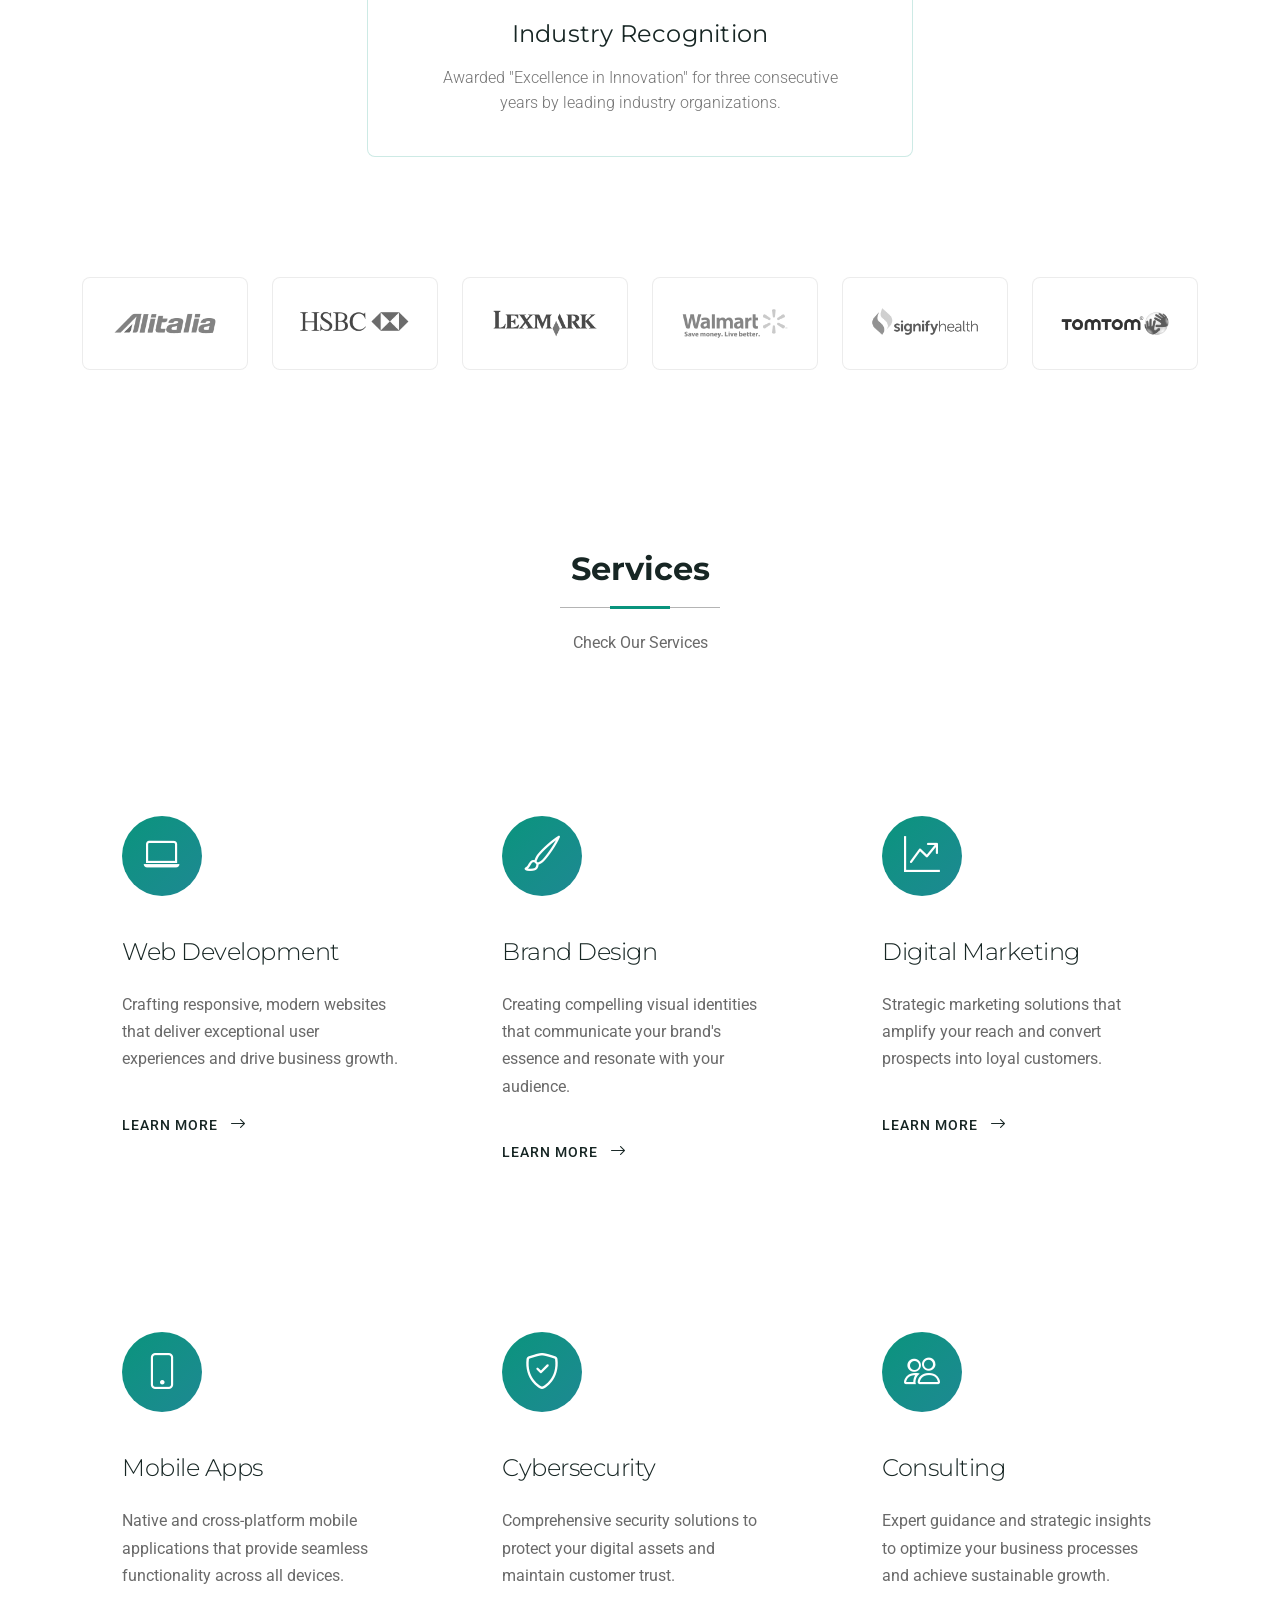
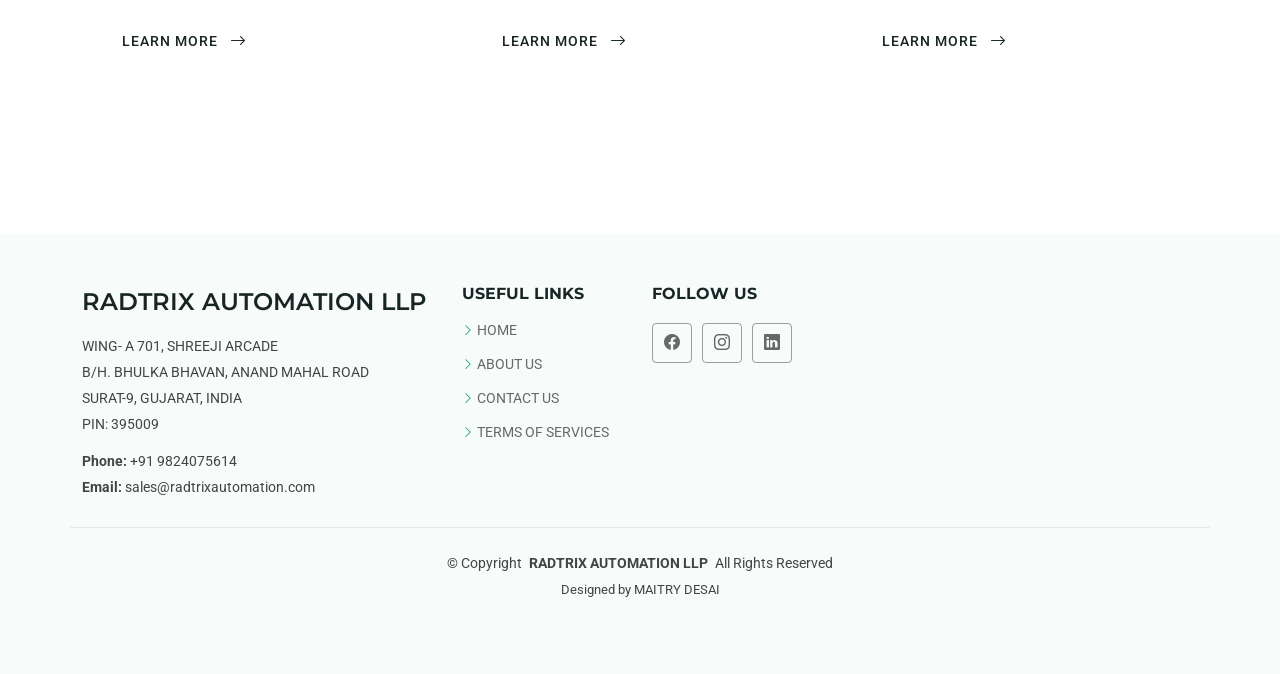
==== commit e27626e8: "Update index.html" ====
--- a/index.html
+++ b/index.html
@@ -76,7 +76,7 @@
               <ul>
                 <li class="dropdown"><a href="#"><span>FLOW</span> <i class="bi bi-chevron-down toggle-dropdown"></i></a>
                   <ul>
-                    <li><a href="Electroflow.html">Electromagnetic Flow Meter</a></li>
+                    <li><a href="Electroflow.html">ELECTROMAGNETIC FLOW MATER</a></li>
                    
                   </ul>
                 </li>
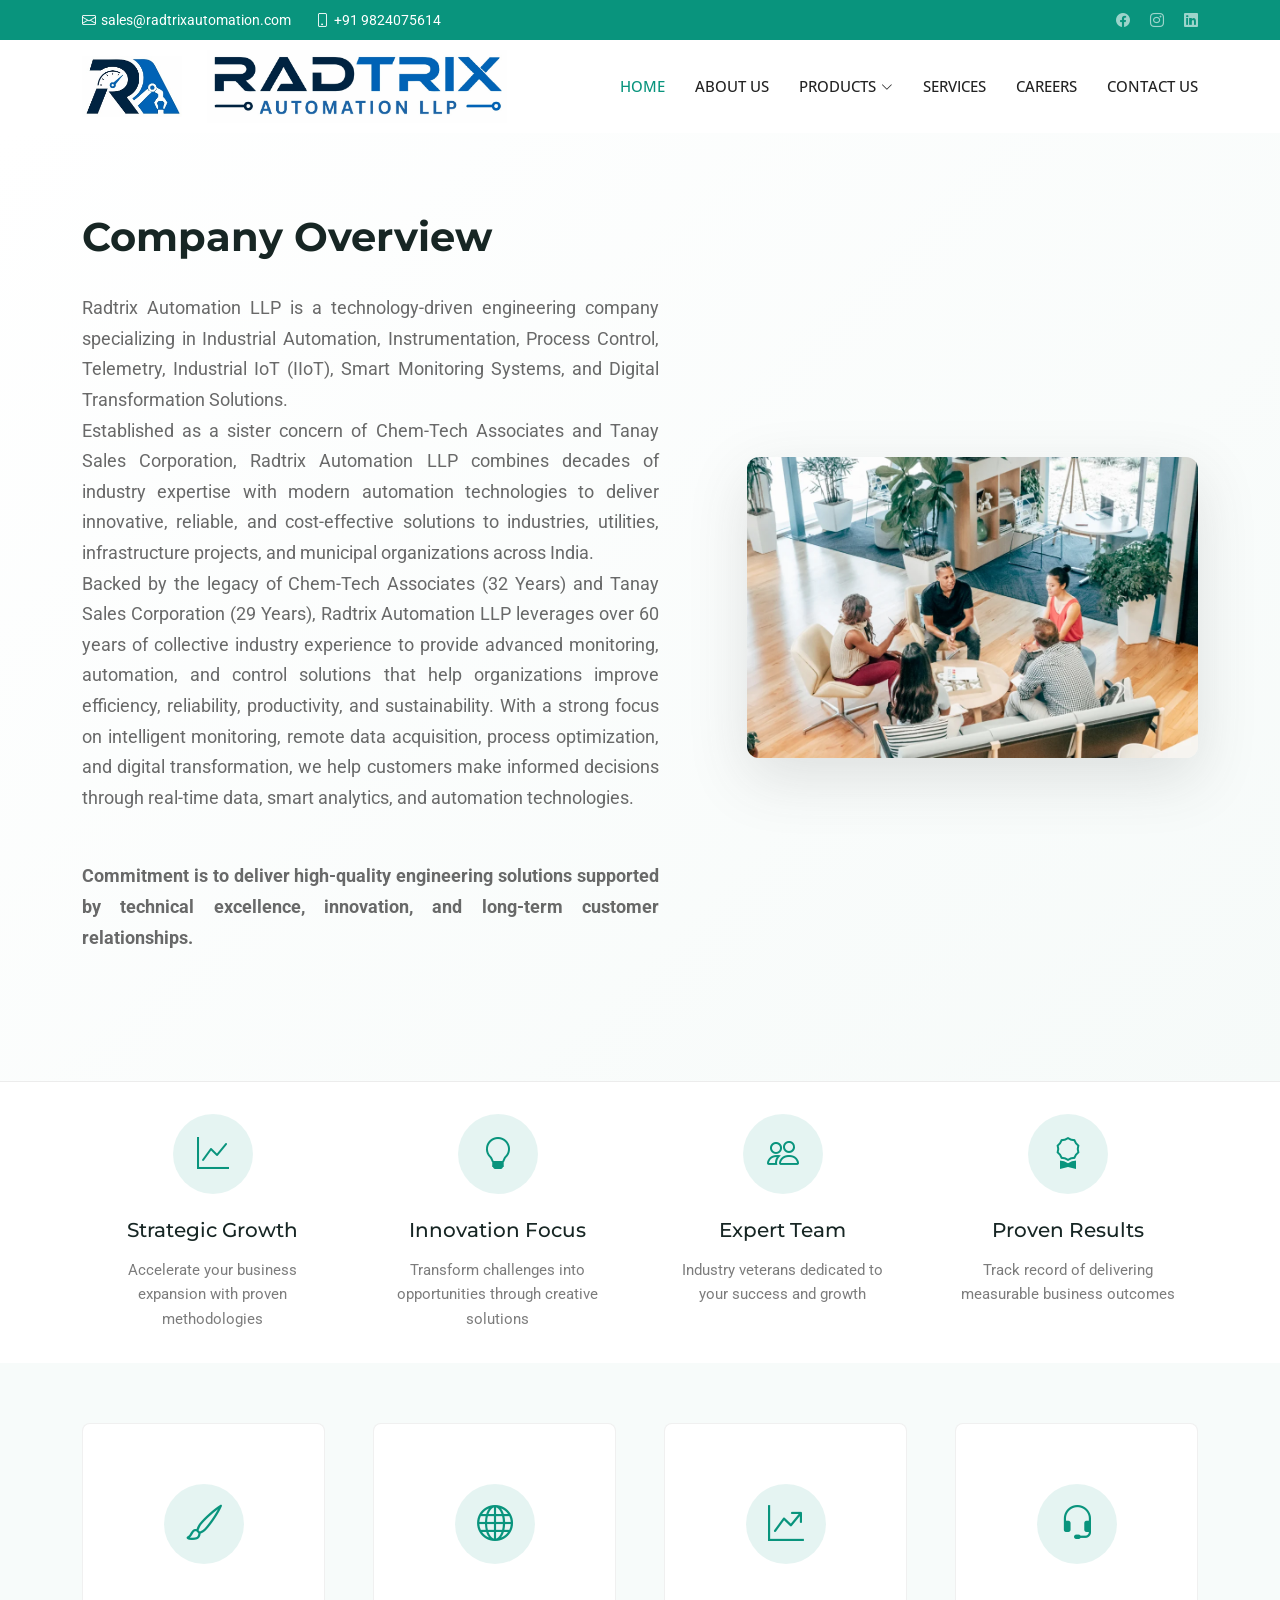
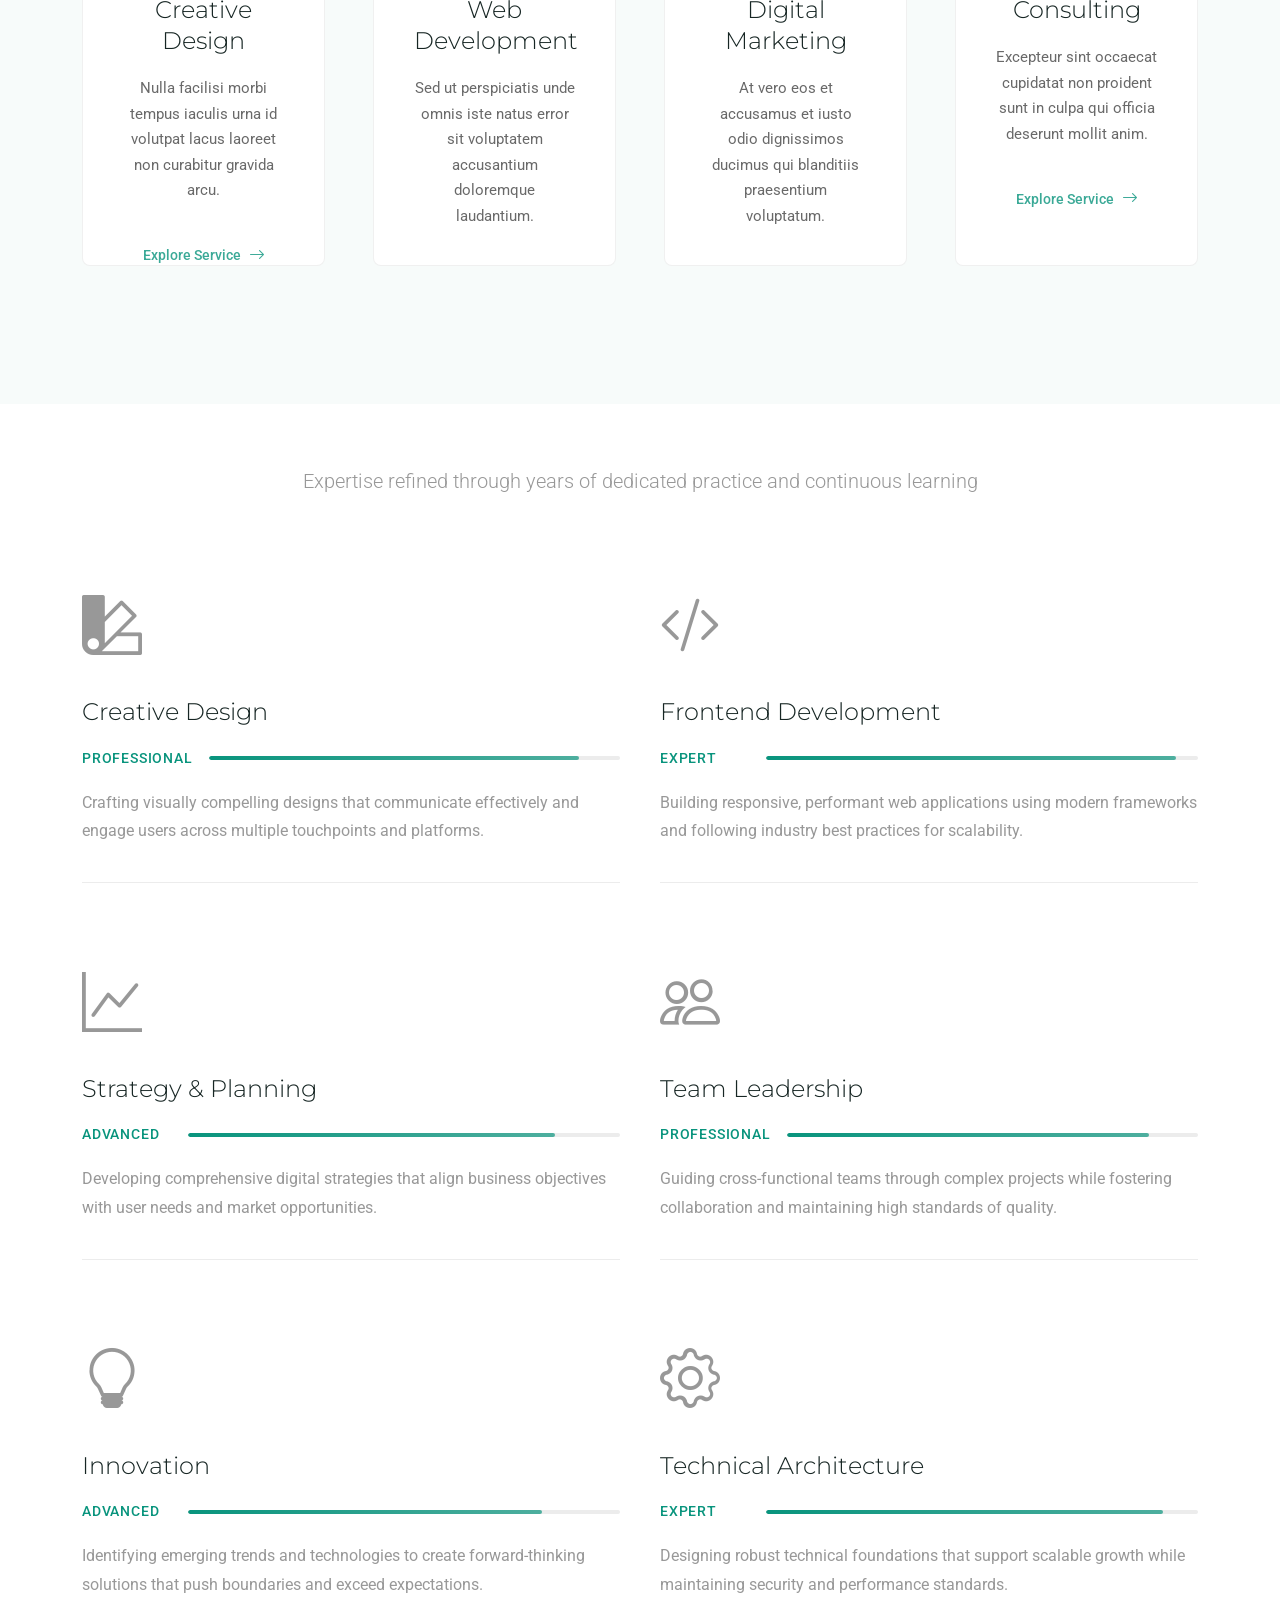
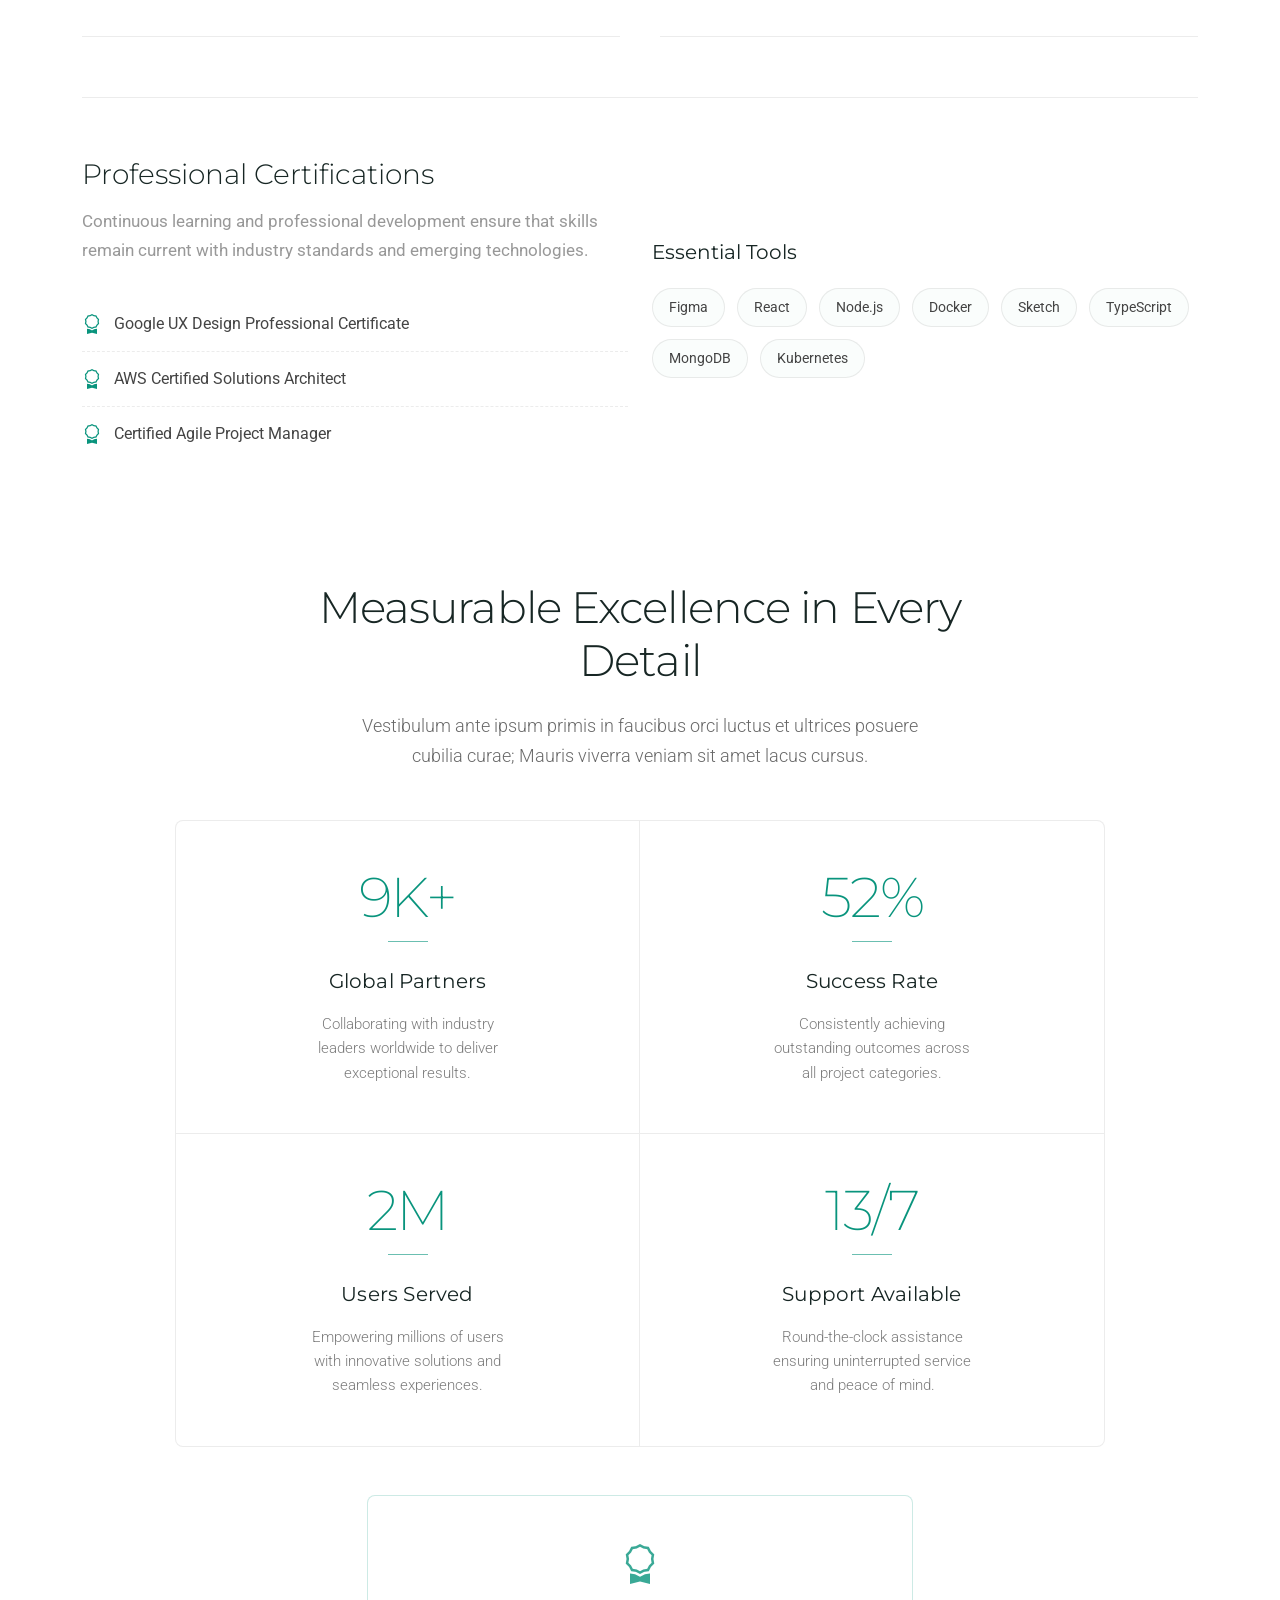
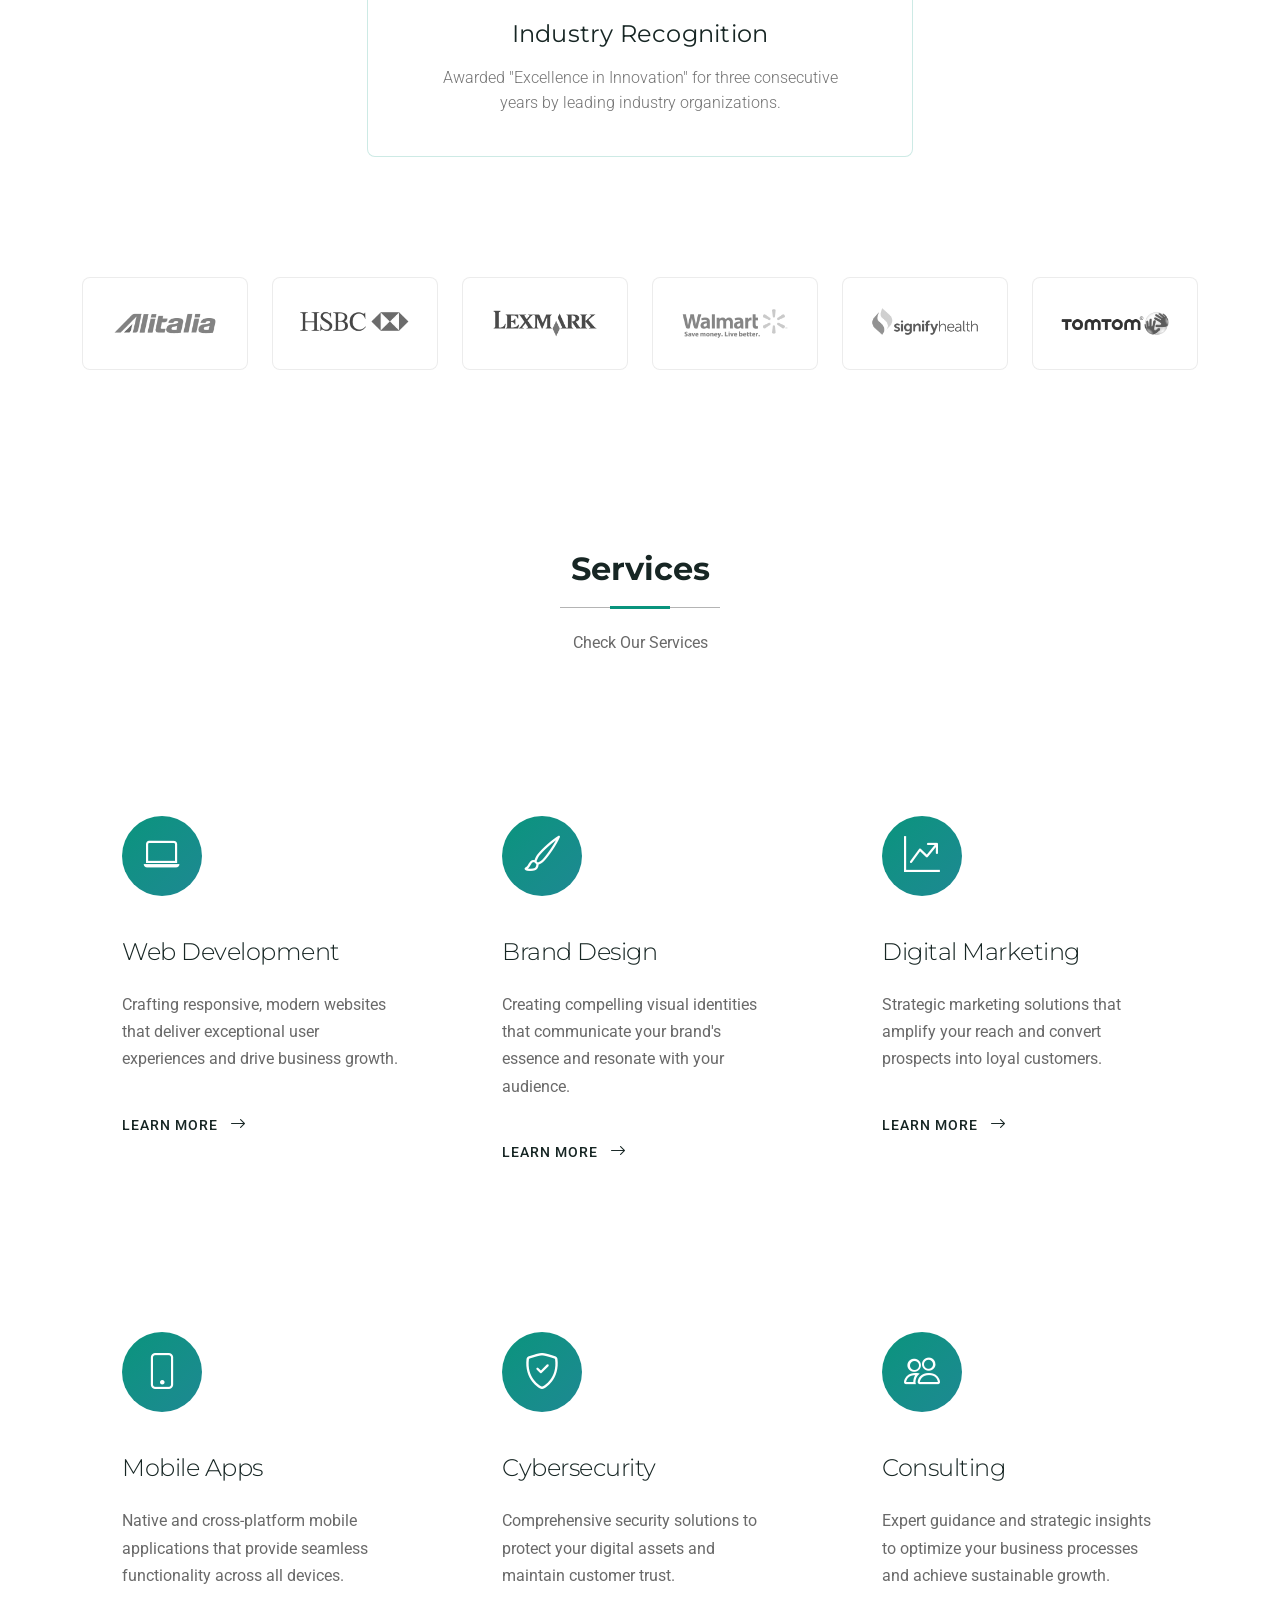
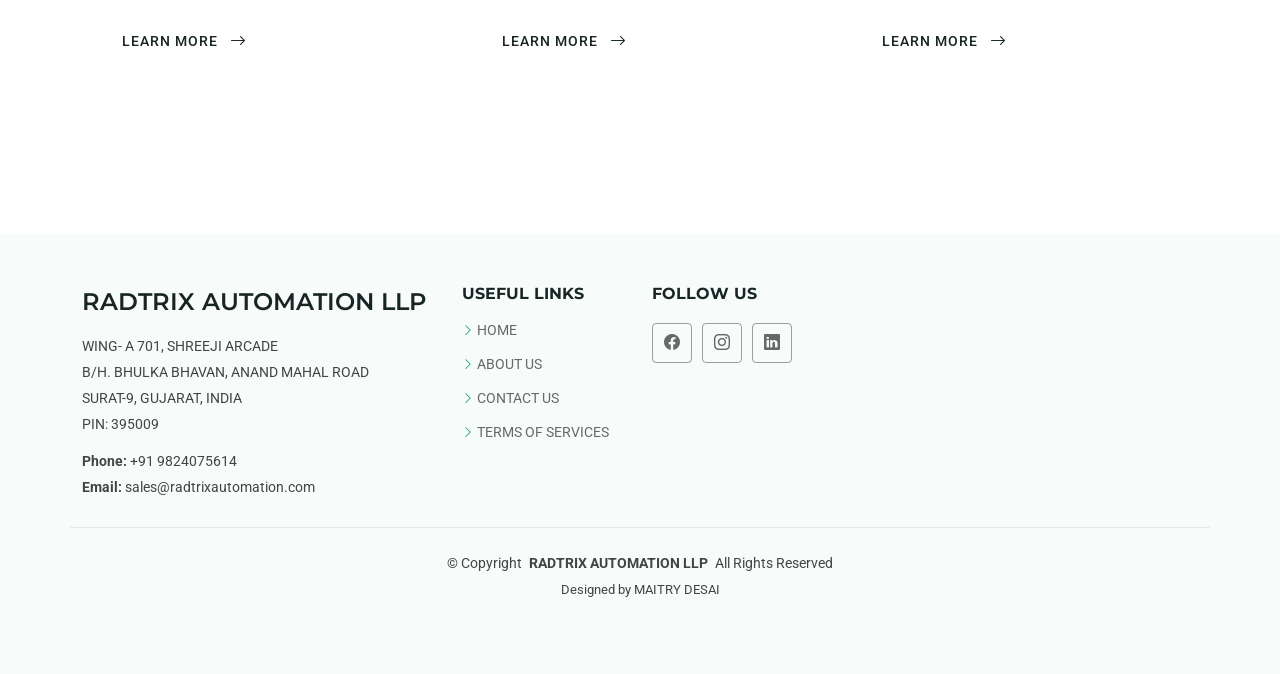
==== commit 5d709fd8: "v2" ====
--- a/index.html
+++ b/index.html
@@ -742,4 +742,4 @@
 
 </body>
 
-</html>
+</html>
